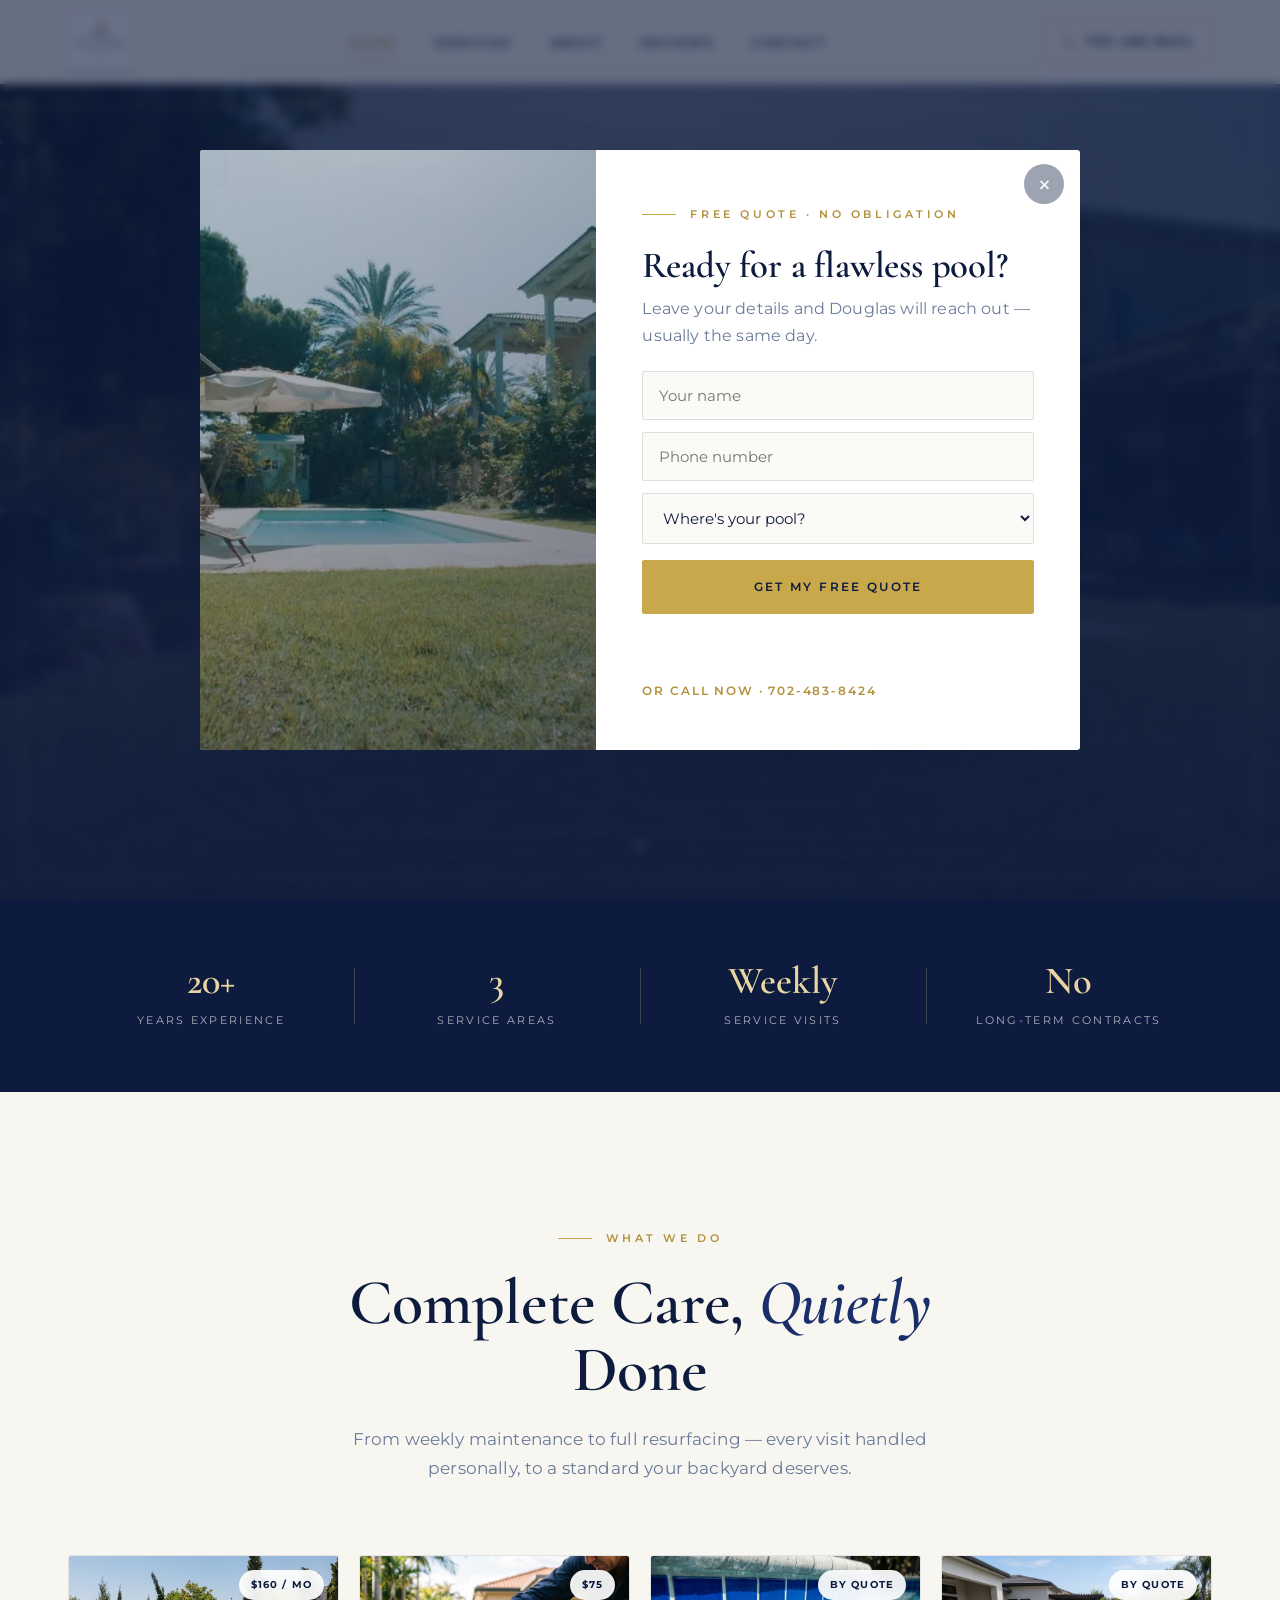
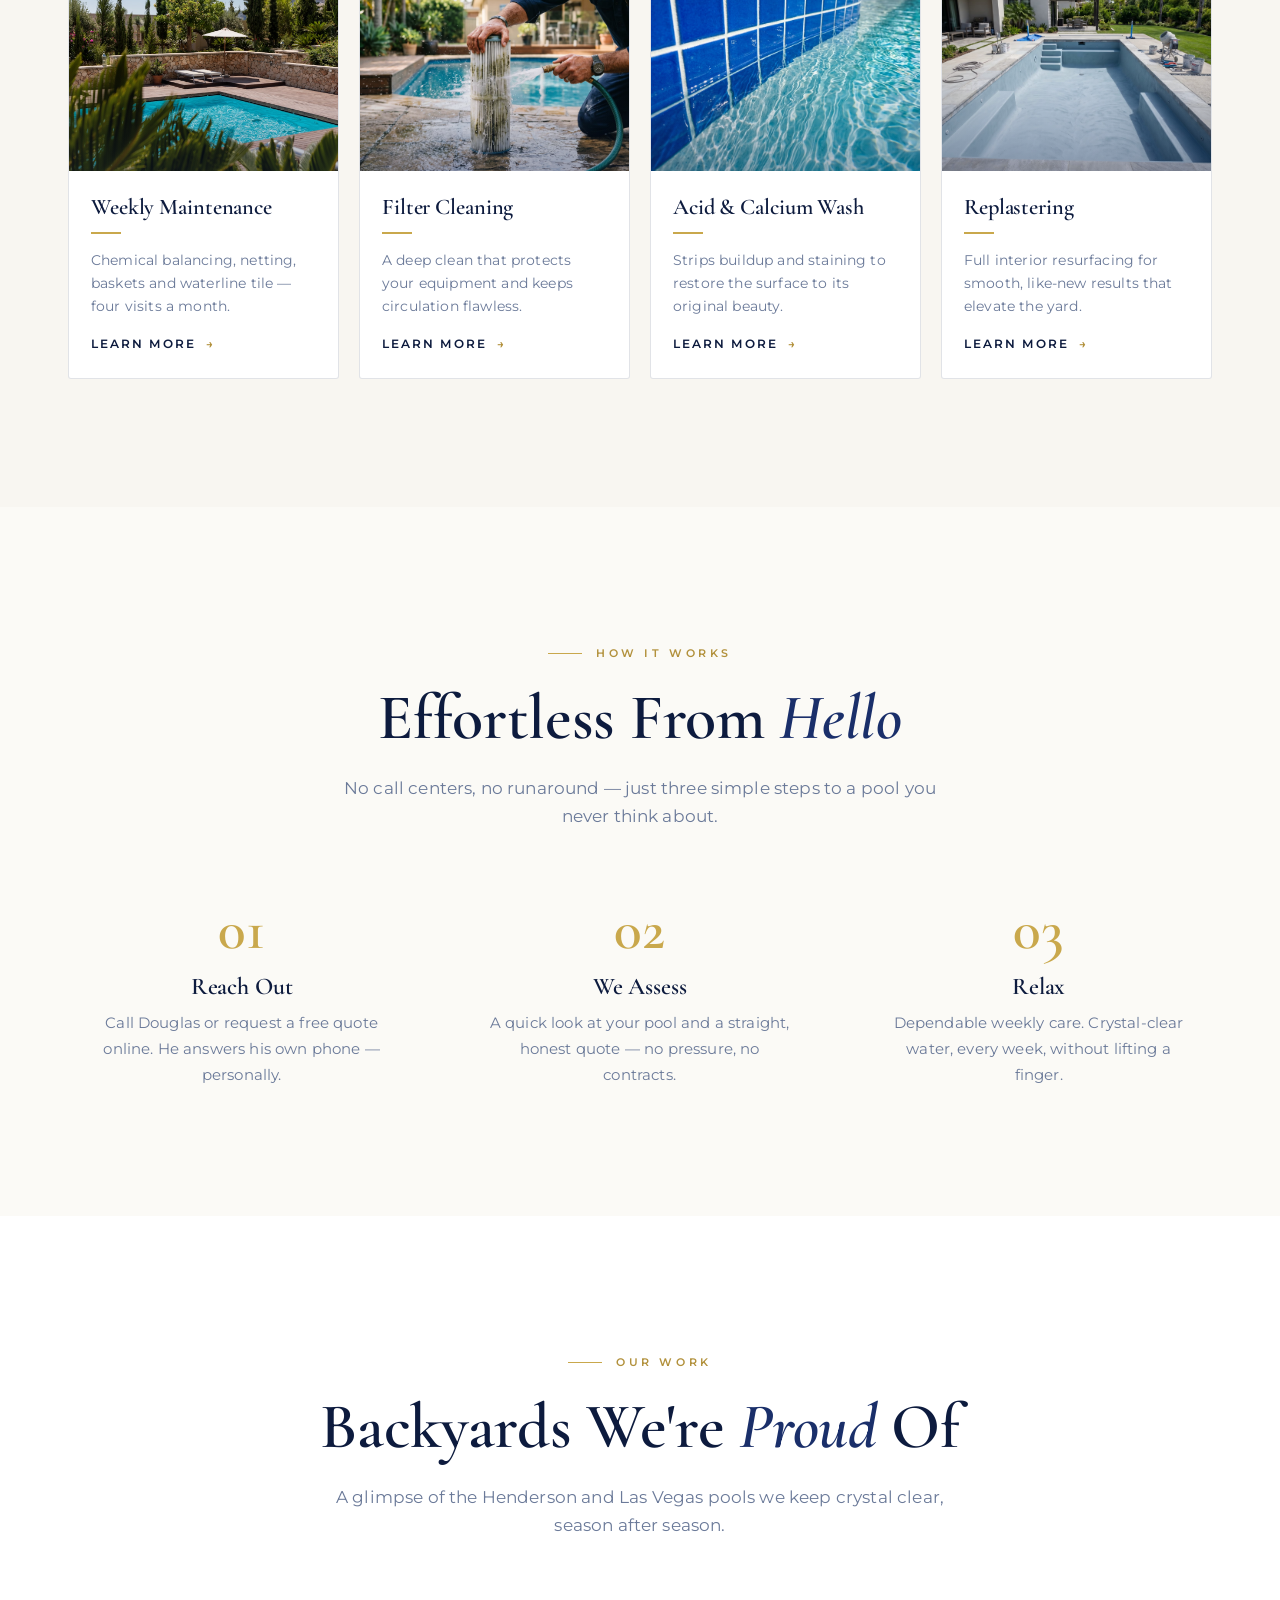
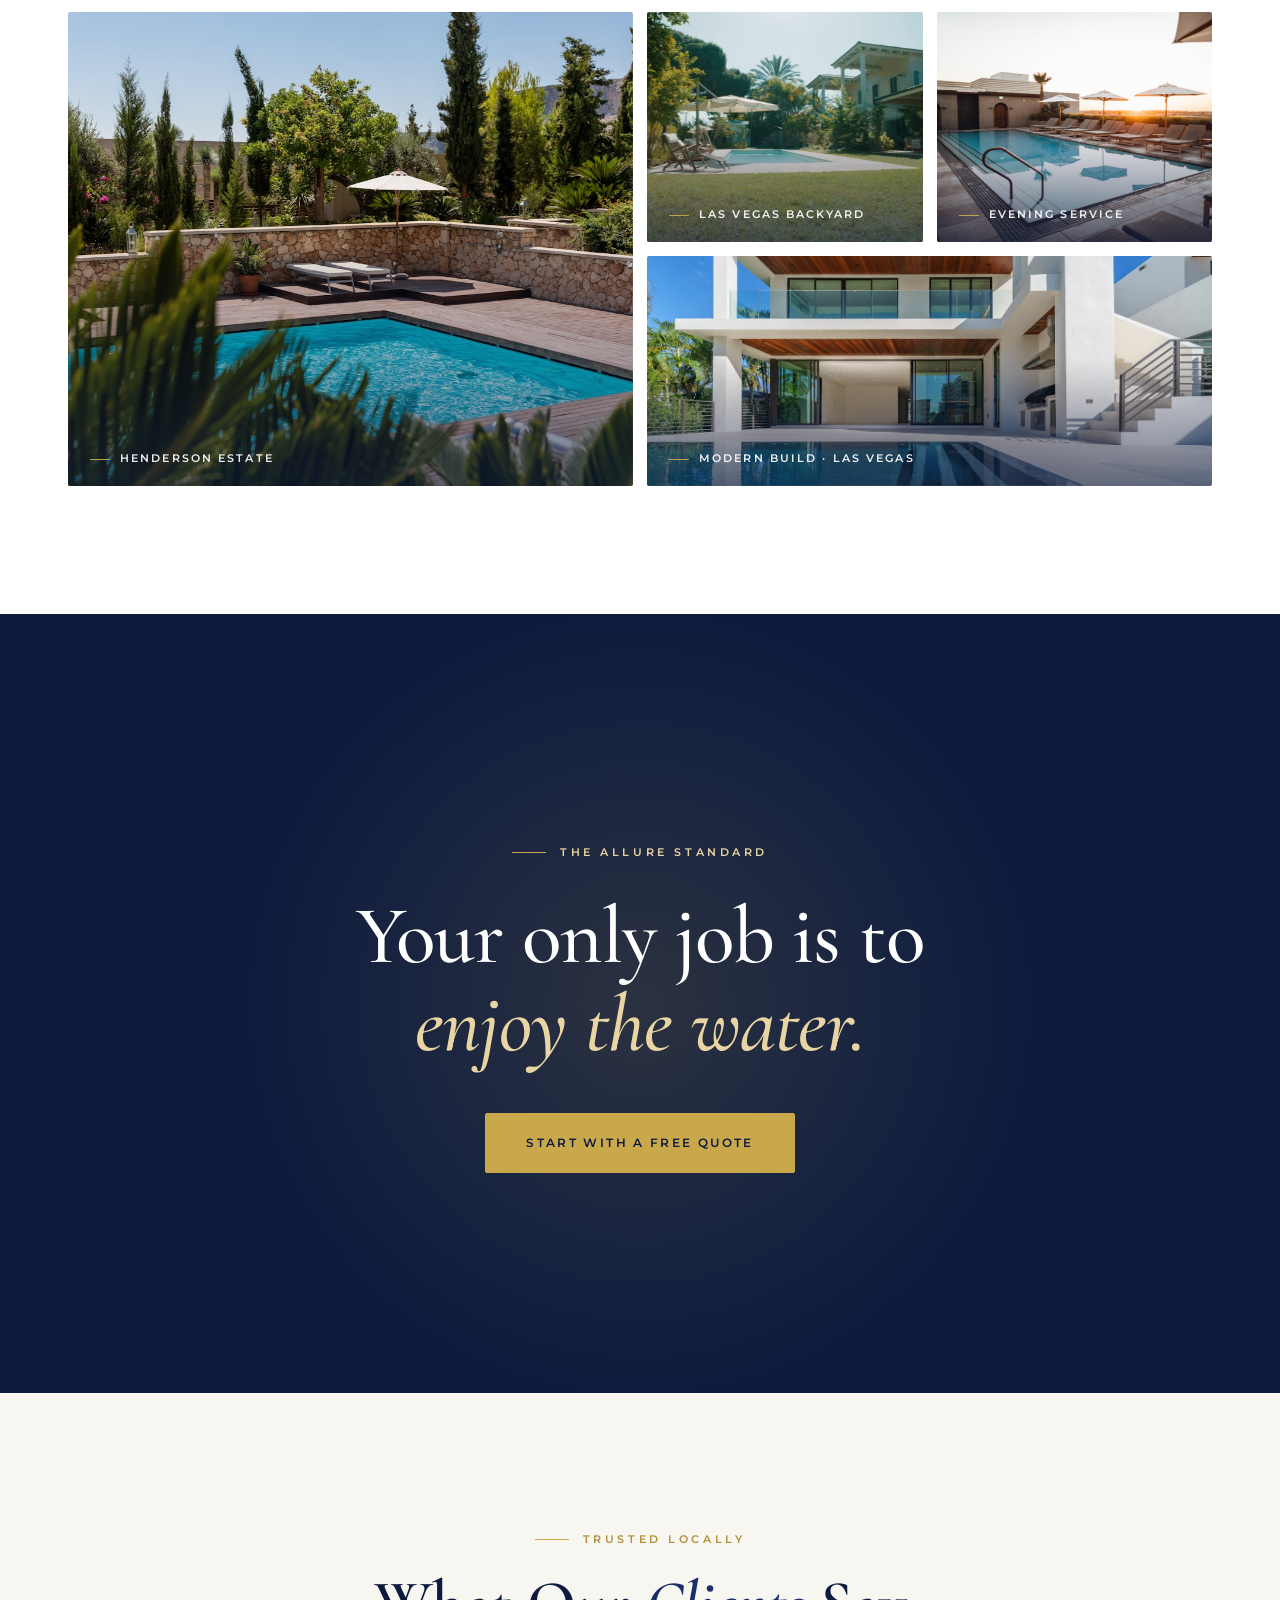
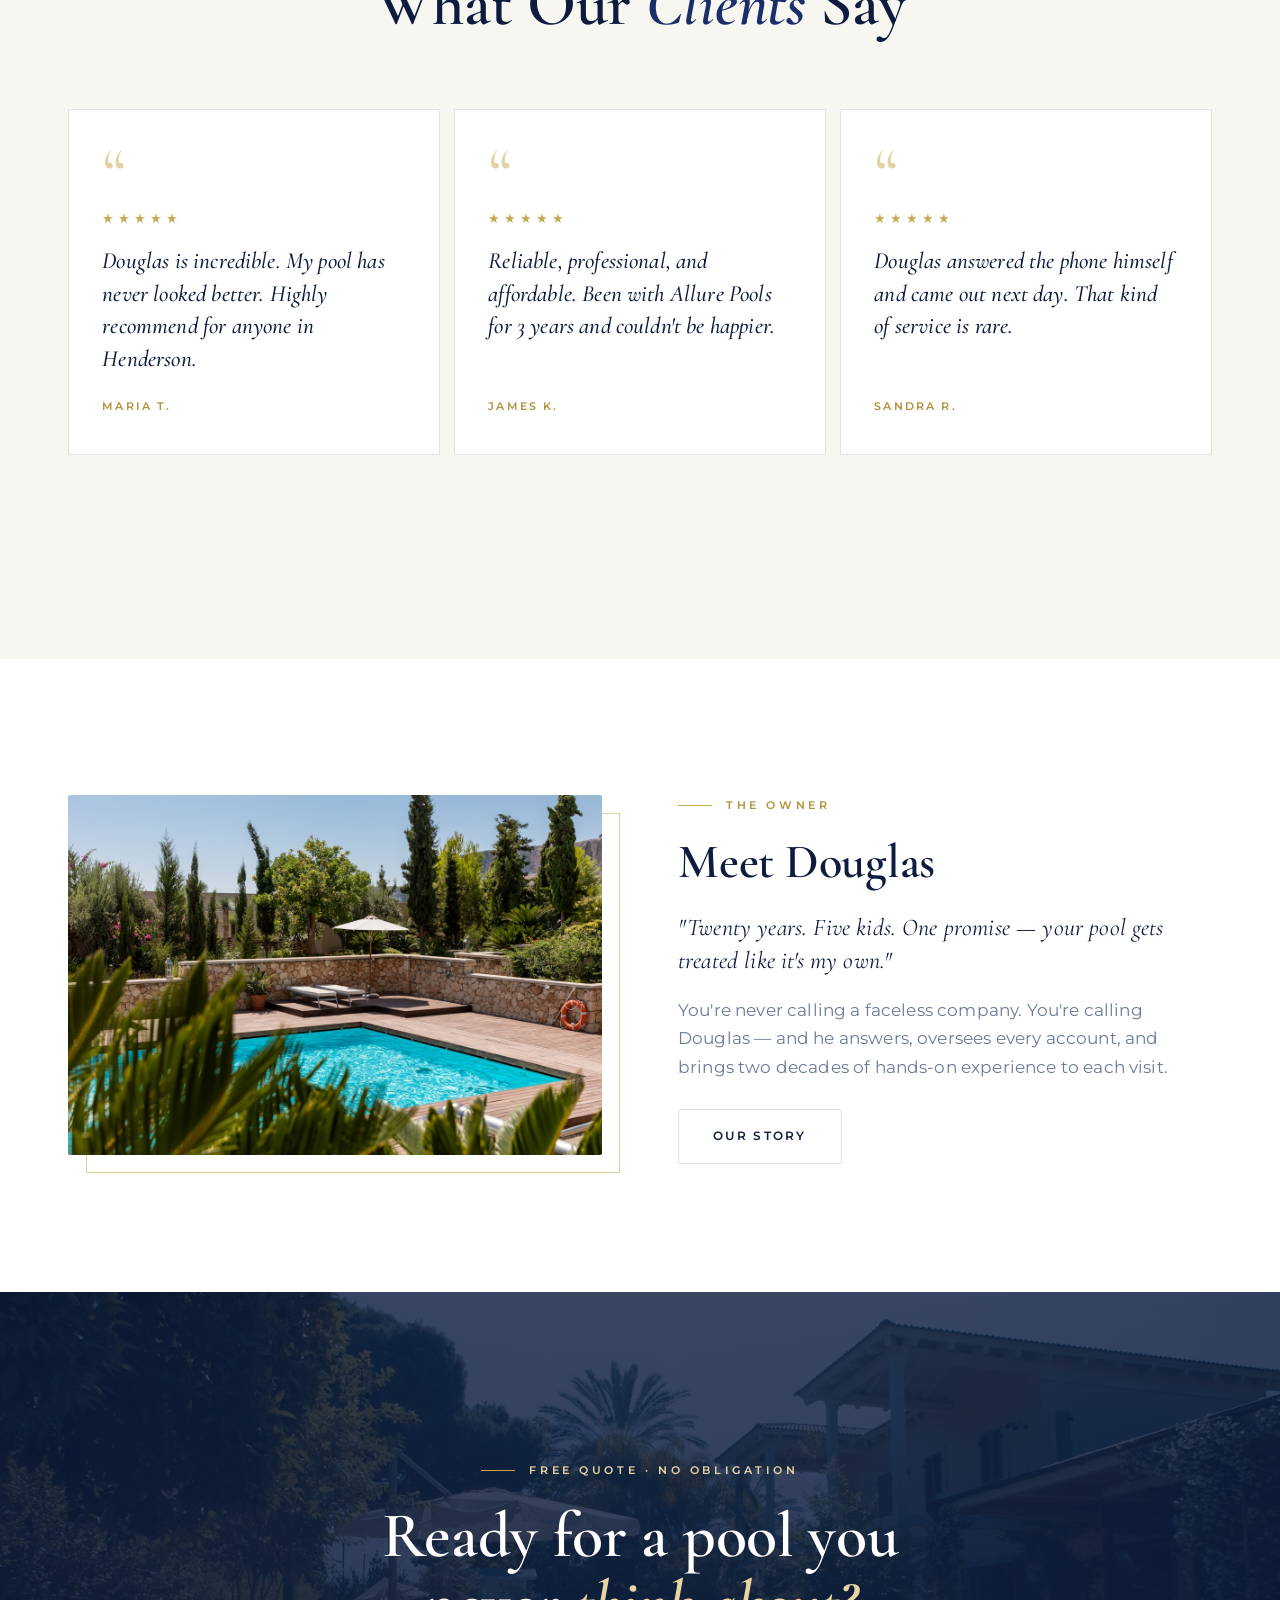
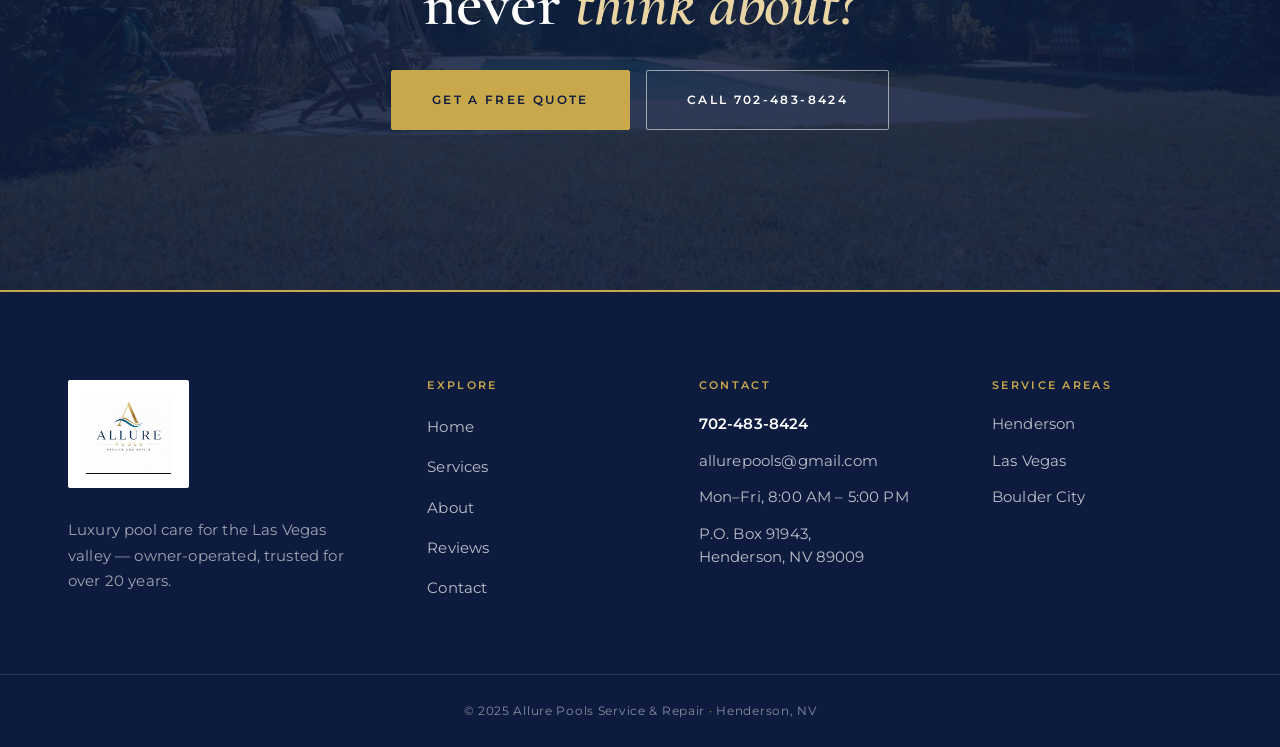
==== index.html @ 5adef8e7 "Final touches: favicon + app icons, web manifest, branded 404 page, skip-to-content link" ====
<!DOCTYPE html>
<html lang="en">
<head>
  <meta charset="UTF-8">
  <meta name="viewport" content="width=device-width, initial-scale=1.0">
  <title>Allure Pools Service & Repair | Premier Pool Service Las Vegas & Henderson NV</title>
  <meta name="description" content="Allure Pools Service & Repair — luxury weekly pool service, maintenance, acid wash & replastering in Henderson, Las Vegas & Boulder City. 20+ years experience. Call Douglas: 702-483-8424.">
  <meta name="keywords" content="pool cleaning Henderson NV, pool service Las Vegas, pool maintenance Las Vegas, weekly pool service Las Vegas, acid wash pool Las Vegas, pool replastering Henderson">
  <link rel="canonical" href="https://allurepoolslv.com/">

  <meta property="og:type" content="website">
  <meta property="og:title" content="Allure Pools Service & Repair | Premier Pool Service Las Vegas">
  <meta property="og:description" content="Luxury pool service in Henderson, Las Vegas & Boulder City. 20+ years of trusted, owner-operated care. Call Douglas: 702-483-8424.">
  <meta property="og:image" content="https://allurepoolslv.com/assets/work-2.jpg">
  <meta property="og:url" content="https://allurepoolslv.com/">
  <meta name="twitter:card" content="summary_large_image">

  <link rel="preconnect" href="https://fonts.googleapis.com">
  <link rel="preconnect" href="https://fonts.gstatic.com" crossorigin>
  <link href="https://fonts.googleapis.com/css2?family=Cormorant+Garamond:ital,wght@0,500;0,600;0,700;1,500;1,600&family=Montserrat:wght@400;500;600;700&display=swap" rel="stylesheet">
  <link rel="stylesheet" href="styles.css">
  <meta name="robots" content="index, follow, max-image-preview:large, max-snippet:-1">
  <meta name="author" content="Allure Pools Service & Repair">
  <meta name="geo.region" content="US-NV">
  <meta name="geo.placename" content="Henderson, Las Vegas, Boulder City">
  <meta name="geo.position" content="36.0395;-114.9817">
  <meta name="ICBM" content="36.0395, -114.9817">
  <meta name="theme-color" content="#0D1B3E">
  <meta property="og:site_name" content="Allure Pools Service & Repair">
  <meta property="og:locale" content="en_US">
  <script type="application/ld+json">
  {
    "@context": "https://schema.org",
    "@type": "LocalBusiness",
    "@id": "https://allurepoolslv.com/#business",
    "name": "Allure Pools Service & Repair",
    "alternateName": "Allure Pools",
    "description": "Luxury weekly pool service, maintenance, filter cleaning, acid wash, calcium wash and replastering across Henderson, Las Vegas and Boulder City. Owner-operated by Douglas Nandi for over 20 years.",
    "url": "https://allurepoolslv.com/",
    "logo": "https://allurepoolslv.com/assets/logo.jpg",
    "image": "https://allurepoolslv.com/assets/work-2.jpg",
    "telephone": "+1-702-483-8424",
    "email": "allurepools@gmail.com",
    "priceRange": "$$",
    "founder": { "@type": "Person", "name": "Douglas Nandi" },
    "address": { "@type": "PostalAddress", "postOfficeBoxNumber": "91943", "addressLocality": "Henderson", "addressRegion": "NV", "postalCode": "89009", "addressCountry": "US" },
    "geo": { "@type": "GeoCoordinates", "latitude": 36.0395, "longitude": -114.9817 },
    "areaServed": [
      { "@type": "City", "name": "Henderson, NV" },
      { "@type": "City", "name": "Las Vegas, NV" },
      { "@type": "City", "name": "Boulder City, NV" }
    ],
    "openingHoursSpecification": [
      { "@type": "OpeningHoursSpecification", "dayOfWeek": ["Monday","Tuesday","Wednesday","Thursday","Friday"], "opens": "08:00", "closes": "17:00" }
    ],
    "knowsAbout": ["Pool maintenance","Pool cleaning","Filter cleaning","Acid wash","Calcium wash","Pool replastering","Pool chemical balancing"],
    "hasOfferCatalog": {
      "@type": "OfferCatalog",
      "name": "Pool Services",
      "itemListElement": [
        { "@type": "Offer", "price": "160", "priceCurrency": "USD", "itemOffered": { "@type": "Service", "name": "Weekly Pool Maintenance" } },
        { "@type": "Offer", "price": "75", "priceCurrency": "USD", "itemOffered": { "@type": "Service", "name": "Filter Cleaning" } },
        { "@type": "Offer", "itemOffered": { "@type": "Service", "name": "Acid &amp; Calcium Wash" } },
        { "@type": "Offer", "itemOffered": { "@type": "Service", "name": "Pool Replastering" } }
      ]
    },
    "aggregateRating": { "@type": "AggregateRating", "ratingValue": "5.0", "reviewCount": "6", "bestRating": "5" }
  }
  </script>
  <link rel="icon" href="/assets/favicon.png" type="image/png" sizes="48x48">
  <link rel="apple-touch-icon" href="/assets/apple-touch-icon.png">
  <link rel="manifest" href="/site.webmanifest">
</head>
<body>
  <a href="#main" class="skip-link">Skip to content</a>

  <!-- ===================== HEADER ===================== -->
  <header class="site-header">
    <div class="container header-inner">
      <a href="/" class="logo-link" aria-label="Allure Pools home"><img src="assets/logo.jpg" alt="Allure Pools Service & Repair logo" class="logo-img"></a>
      <nav class="main-nav" aria-label="Primary">
        <ul>
          <li><a href="/" class="active">Home</a></li>
          <li><a href="/services">Services</a></li>
          <li><a href="/about">About</a></li>
          <li><a href="/reviews">Reviews</a></li>
          <li><a href="/contact">Contact</a></li>
        </ul>
      </nav>
      <div class="header-right">
        <a href="tel:+17024838424" class="header-phone">
          <svg viewBox="0 0 24 24" fill="currentColor" aria-hidden="true"><path d="M6.6 10.8c1.4 2.8 3.8 5.1 6.6 6.6l2.2-2.2c.3-.3.7-.4 1-.2 1.1.4 2.3.6 3.6.6.6 0 1 .4 1 1V20c0 .6-.4 1-1 1C10.6 21 3 13.4 3 4c0-.6.4-1 1-1h3.5c.6 0 1 .4 1 1 0 1.2.2 2.4.6 3.6.1.4 0 .8-.3 1l-2.2 2.2z"/></svg>
          <span class="ph-text">702-483-8424</span>
        </a>
        <button class="nav-toggle" aria-label="Open menu" aria-expanded="false"><span></span><span></span><span></span></button>
      </div>
    </div>
  </header>
  <div class="nav-backdrop" aria-hidden="true"></div>

  <main id="main" tabindex="-1">
    <!-- ===================== HERO ===================== -->
    <section class="hero">
      <video class="hero-video" autoplay muted loop playsinline preload="auto" poster="assets/hero-pool.jpg" aria-hidden="true">
        <source src="assets/pool-hero.mp4" type="video/mp4">
      </video>
      <div class="container hero-content">
        <span class="eyebrow">Henderson · Las Vegas · Boulder City</span>
        <h1>Las Vegas's Premier<br><em>Pool Service</em></h1>
        <p class="subhead">Owner-operated, resort-level care for the valley's finest backyards — trusted for more than twenty years.</p>
        <div class="hero-ctas">
          <a href="/contact" class="btn btn-primary btn-lg">Request a Free Quote</a>
          <a href="tel:+17024838424" class="btn btn-outline-white btn-lg">Call Douglas Today</a>
        </div>
        <div class="hero-trust"><span class="stars" aria-label="5 out of 5 stars">★★★★★</span> Trusted by Las Vegas valley families for 20+ years</div>
      </div>
      <a href="#expertise" class="scroll-arrow" aria-label="Scroll down">
        <svg viewBox="0 0 24 24" fill="none" stroke="currentColor" stroke-width="1.5" stroke-linecap="round" stroke-linejoin="round"><path d="M6 9l6 6 6-6"/></svg>
      </a>
    </section>

    <!-- ===================== TRUST BAR ===================== -->
    <section class="trust-bar">
      <div class="container">
        <div class="trust-grid">
          <div class="trust-item"><div class="num" data-count="20" data-suffix="+">20+</div><div class="label">Years Experience</div></div>
          <div class="trust-item"><div class="num" data-count="3">3</div><div class="label">Service Areas</div></div>
          <div class="trust-item"><div class="num">Weekly</div><div class="label">Service Visits</div></div>
          <div class="trust-item"><div class="num">No</div><div class="label">Long-Term Contracts</div></div>
        </div>
      </div>
    </section>

    <!-- ===================== SERVICES INDEX ===================== -->
    <section class="section" id="expertise">
      <div class="container">
        <div class="section-head reveal">
          <span class="eyebrow">What We Do</span>
          <h2 class="section-title">Complete Care, <em>Quietly</em> Done</h2>
          <p class="section-sub">From weekly maintenance to full resurfacing — every visit handled personally, to a standard your backyard deserves.</p>
        </div>
        <div class="svc-cards" data-stagger>
          <a class="svc-card reveal" href="/services">
            <div class="svc-card__media"><img src="assets/work-1.jpg" alt="Crystal-clear backyard pool maintained weekly by Allure Pools, Henderson NV" loading="lazy"><span class="svc-card__price">$160 / mo</span><span class="svc-card__view">View service</span></div>
            <div class="svc-card__body"><h3>Weekly Maintenance</h3><div class="svc-card__rule"></div><p>Chemical balancing, netting, baskets and waterline tile — four visits a month.</p><span class="card-link">Learn more</span></div>
          </a>
          <a class="svc-card reveal" href="/services">
            <div class="svc-card__media"><img src="assets/svc-filter.jpg" alt="Pool technician cleaning a cartridge filter — Allure Pools filter cleaning, Las Vegas" loading="lazy"><span class="svc-card__price">$75</span><span class="svc-card__view">View service</span></div>
            <div class="svc-card__body"><h3>Filter Cleaning</h3><div class="svc-card__rule"></div><p>A deep clean that protects your equipment and keeps circulation flawless.</p><span class="card-link">Learn more</span></div>
          </a>
          <a class="svc-card reveal" href="/services">
            <div class="svc-card__media"><img src="assets/svc-acid.jpg" alt="Glossy clean blue waterline tile after Allure Pools acid and calcium wash" loading="lazy"><span class="svc-card__price">By Quote</span><span class="svc-card__view">View service</span></div>
            <div class="svc-card__body"><h3>Acid &amp; Calcium Wash</h3><div class="svc-card__rule"></div><p>Strips buildup and staining to restore the surface to its original beauty.</p><span class="card-link">Learn more</span></div>
          </a>
          <a class="svc-card reveal" href="/services">
            <div class="svc-card__media"><img src="assets/svc-replaster.jpg" alt="Drained pool being resurfaced with fresh plaster — Allure Pools replastering" loading="lazy"><span class="svc-card__price">By Quote</span><span class="svc-card__view">View service</span></div>
            <div class="svc-card__body"><h3>Replastering</h3><div class="svc-card__rule"></div><p>Full interior resurfacing for smooth, like-new results that elevate the yard.</p><span class="card-link">Learn more</span></div>
          </a>
        </div>
      </div>
    </section>

    <!-- ===================== HOW IT WORKS ===================== -->
    <section class="section section--paper">
      <div class="container">
        <div class="section-head reveal">
          <span class="eyebrow">How It Works</span>
          <h2 class="section-title">Effortless From <em>Hello</em></h2>
          <p class="section-sub">No call centers, no runaround — just three simple steps to a pool you never think about.</p>
        </div>
        <div class="steps" data-stagger>
          <div class="step reveal"><span class="step__num">01</span><h3>Reach Out</h3><p>Call Douglas or request a free quote online. He answers his own phone — personally.</p></div>
          <div class="step reveal"><span class="step__num">02</span><h3>We Assess</h3><p>A quick look at your pool and a straight, honest quote — no pressure, no contracts.</p></div>
          <div class="step reveal"><span class="step__num">03</span><h3>Relax</h3><p>Dependable weekly care. Crystal-clear water, every week, without lifting a finger.</p></div>
        </div>
      </div>
    </section>

    <!-- ===================== OUR WORK / GALLERY ===================== -->
    <section class="section section--alt">
      <div class="container">
        <div class="section-head reveal">
          <span class="eyebrow">Our Work</span>
          <h2 class="section-title">Backyards We're <em>Proud</em> Of</h2>
          <p class="section-sub">A glimpse of the Henderson and Las Vegas pools we keep crystal clear, season after season.</p>
        </div>
        <div class="gallery reveal">
          <figure class="gallery-item"><img src="assets/work-1.jpg" alt="Residential backyard pool with landscaping maintained by Allure Pools Henderson NV" loading="lazy"><figcaption>Henderson Estate</figcaption></figure>
          <figure class="gallery-item"><img src="assets/work-3.jpg" alt="Backyard pool with loungers serviced weekly by Allure Pools Las Vegas" loading="lazy"><figcaption>Las Vegas Backyard</figcaption></figure>
          <figure class="gallery-item"><img src="assets/work-4.jpg" alt="Pool at twilight kept pristine by Allure Pools Service and Repair" loading="lazy"><figcaption>Evening Service</figcaption></figure>
          <figure class="gallery-item"><img src="assets/work-2.jpg" alt="Modern infinity-edge residential pool maintained by Allure Pools Las Vegas valley" loading="lazy"><figcaption>Modern Build · Las Vegas</figcaption></figure>
        </div>
      </div>
    </section>

    <!-- ===================== STATEMENT MOMENT ===================== -->
    <section class="statement">
      <div class="container">
        <span class="eyebrow">The Allure Standard</span>
        <h2 class="statement-line" data-words>Your only job is to <em>enjoy the water.</em></h2>
        <div class="statement-cta"><a href="/contact" class="btn btn-primary btn-lg">Start With a Free Quote</a></div>
      </div>
    </section>

    <!-- ===================== REVIEWS PREVIEW ===================== -->
    <section class="section">
      <div class="container">
        <div class="section-head reveal">
          <span class="eyebrow">Trusted Locally</span>
          <h2 class="section-title">What Our <em>Clients</em> Say</h2>
        </div>
        <div class="grid grid-3">
          <article class="review-card reveal">
            <div class="stars" aria-label="5 out of 5 stars">★★★★★</div>
            <p class="review-text">Douglas is incredible. My pool has never looked better. Highly recommend for anyone in Henderson.</p>
            <div class="review-author">Maria T.</div>
          </article>
          <article class="review-card reveal" data-reveal-delay="1">
            <div class="stars" aria-label="5 out of 5 stars">★★★★★</div>
            <p class="review-text">Reliable, professional, and affordable. Been with Allure Pools for 3 years and couldn't be happier.</p>
            <div class="review-author">James K.</div>
          </article>
          <article class="review-card reveal" data-reveal-delay="2">
            <div class="stars" aria-label="5 out of 5 stars">★★★★★</div>
            <p class="review-text">Douglas answered the phone himself and came out next day. That kind of service is rare.</p>
            <div class="review-author">Sandra R.</div>
          </article>
        </div>
        <div style="text-align:center; margin-top:48px;" class="reveal">
          <a href="/reviews" class="card-link">Read more reviews</a>
        </div>
      </div>
    </section>

    <!-- ===================== ABOUT TEASER ===================== -->
    <section class="section section--alt">
      <div class="container">
        <div class="split">
          <div class="media reveal">
            <img src="assets/work-1.jpg" alt="Beautifully maintained residential backyard pool by Allure Pools Henderson NV">
          </div>
          <div class="reveal">
            <span class="eyebrow">The Owner</span>
            <h2>Meet Douglas</h2>
            <p style="font-family:var(--font-display);font-size:1.5rem;font-style:italic;color:var(--navy);line-height:1.4;">"Twenty years. Five kids. One promise — your pool gets treated like it's my own."</p>
            <p>You're never calling a faceless company. You're calling Douglas — and he answers, oversees every account, and brings two decades of hands-on experience to each visit.</p>
            <a href="/about" class="btn btn-outline" style="margin-top:10px;">Our Story</a>
          </div>
        </div>
      </div>
    </section>
    <!-- ===================== CLOSING CTA ===================== -->
    <section class="cta-band" style="background-image:url('assets/hero-pool.jpg')">
      <div class="container">
        <span class="eyebrow">Free Quote · No Obligation</span>
        <h2>Ready for a pool you never <em>think about?</em></h2>
        <div class="cta-band__btns">
          <a href="/contact" class="btn btn-primary btn-lg">Get a Free Quote</a>
          <a href="tel:+17024838424" class="btn btn-outline-white btn-lg">Call 702-483-8424</a>
        </div>
      </div>
    </section>
  </main>

  <!-- ===================== FOOTER ===================== -->
  <footer class="site-footer">
    <div class="container">
      <div class="footer-grid">
        <div class="footer-brand">
          <span class="logo-badge"><img src="assets/logo.jpg" alt="Allure Pools Service & Repair logo"></span>
          <p>Luxury pool care for the Las Vegas valley — owner-operated, trusted for over 20 years.</p>
        </div>
        <div class="footer-col">
          <h4>Explore</h4>
          <ul>
            <li><a href="/">Home</a></li>
            <li><a href="/services">Services</a></li>
            <li><a href="/about">About</a></li>
            <li><a href="/reviews">Reviews</a></li>
            <li><a href="/contact">Contact</a></li>
          </ul>
        </div>
        <div class="footer-col">
          <h4>Contact</h4>
          <ul>
            <li class="fitem"><a href="tel:+17024838424"><strong>702-483-8424</strong></a></li>
            <li class="fitem"><a href="mailto:allurepools@gmail.com">allurepools@gmail.com</a></li>
            <li class="fitem">Mon–Fri, 8:00 AM – 5:00 PM</li>
            <li class="fitem">P.O. Box 91943,<br>Henderson, NV 89009</li>
          </ul>
        </div>
        <div class="footer-col">
          <h4>Service Areas</h4>
          <ul>
            <li class="fitem">Henderson</li>
            <li class="fitem">Las Vegas</li>
            <li class="fitem">Boulder City</li>
          </ul>
        </div>
      </div>
    </div>
    <div class="footer-bottom">
      <div class="container">© 2025 Allure Pools Service &amp; Repair <span class="gold">·</span> Henderson, NV</div>
    </div>
  </footer>

  <script src="main.js"></script>
  <!-- ===================== QUOTE POP-UP ===================== -->
  <div class="quote-modal" id="quote-modal" aria-hidden="true" role="dialog" aria-modal="true" aria-label="Request a free pool service quote">
    <div class="quote-modal__backdrop" data-close></div>
    <div class="quote-modal__card">
      <button class="quote-modal__close" data-close aria-label="Close">&times;</button>
      <div class="quote-modal__media" aria-hidden="true"></div>
      <div class="quote-modal__body">
        <span class="eyebrow">Free Quote · No Obligation</span>
        <h3>Ready for a flawless pool?</h3>
        <p>Leave your details and Douglas will reach out — usually the same day.</p>
        <form id="quote-modal-form" class="quote-modal__form" novalidate>
          <input type="checkbox" name="botcheck" tabindex="-1" autocomplete="off" aria-hidden="true" style="display:none">
          <input type="text" name="Name" placeholder="Your name" autocomplete="name" required>
          <input type="tel" name="Phone" placeholder="Phone number" autocomplete="tel" required>
          <select name="Service Area" required>
            <option value="" selected disabled>Where's your pool?</option>
            <option>Henderson</option><option>Las Vegas</option><option>Boulder City</option><option>Other</option>
          </select>
          <button type="submit" class="btn btn-primary btn-lg">Get My Free Quote</button>
          <p class="form-note" id="quote-modal-status" role="status" aria-live="polite"></p>
        </form>
        <a href="tel:+17024838424" class="quote-modal__call">Or call now · 702-483-8424</a>
      </div>
    </div>
  </div>
  <!-- ===================== MOBILE CTA BAR ===================== -->
  <div class="mobile-bar" role="navigation" aria-label="Quick contact">
    <a href="tel:+17024838424" class="mobile-bar__btn mobile-bar__call"><svg viewBox="0 0 24 24" fill="currentColor" aria-hidden="true"><path d="M6.6 10.8c1.4 2.8 3.8 5.1 6.6 6.6l2.2-2.2c.3-.3.7-.4 1-.2 1.1.4 2.3.6 3.6.6.6 0 1 .4 1 1V20c0 .6-.4 1-1 1C10.6 21 3 13.4 3 4c0-.6.4-1 1-1h3.5c.6 0 1 .4 1 1 0 1.2.2 2.4.6 3.6.1.4 0 .8-.3 1l-2.2 2.2z"/></svg> Call Douglas</a>
    <a href="/contact" class="mobile-bar__btn mobile-bar__quote">Free Quote</a>
  </div></body>
</html>
---- styles.css ----
/* =====================================================================
   Allure Pools Service & Repair — Editorial Luxury Design System
   Hairline gold accents · Cormorant display · off-white canvas
   ===================================================================== */

:root {
  --navy: #0D1B3E;
  --royal: #1A2F6A;
  --gold: #C9A84C;
  --gold-deep: #b2913c;
  --gold-light: #E8D5A3;
  --white: #FFFFFF;
  --off-white: #F8F6F1;
  --paper: #FBFAF6;
  --text: #2A3450;
  --text-muted: #6B7A99;

  --font-display: 'Cormorant Garamond', Georgia, serif;
  --font-body: 'Montserrat', Arial, sans-serif;

  /* hairlines */
  --line: rgba(13, 27, 62, 0.12);
  --line-soft: rgba(13, 27, 62, 0.08);
  --line-gold: rgba(201, 168, 76, 0.55);

  --radius: 2px;
  --radius-lg: 3px;
  --shadow: 0 18px 50px -28px rgba(13, 27, 62, 0.28);
  --shadow-hover: 0 30px 70px -30px rgba(13, 27, 62, 0.40);
  --ease: cubic-bezier(0.22, 1, 0.36, 1);
  --transition: 0.45s var(--ease);
  --header-h: 84px;
  --maxw: 1200px;
  --measure: 760px;
}

/* ----------------------------- Reset ------------------------------- */
*, *::before, *::after { box-sizing: border-box; }
* { margin: 0; padding: 0; }

html {
  scroll-behavior: smooth;
  -webkit-text-size-adjust: 100%;
  scroll-padding-top: calc(var(--header-h) + 20px);
}

body {
  font-family: var(--font-body);
  font-weight: 400;
  color: var(--text);
  background: var(--off-white);
  line-height: 1.7;
  font-size: 16px;
  letter-spacing: 0.01em;
  overflow-x: hidden;
  -webkit-font-smoothing: antialiased;
}

img { max-width: 100%; display: block; }
a { color: inherit; text-decoration: none; }
ul { list-style: none; }

h1, h2, h3, h4 {
  font-family: var(--font-display);
  font-weight: 600;
  line-height: 1.08;
  color: var(--navy);
  letter-spacing: -0.005em;
}

button { font-family: inherit; cursor: pointer; border: none; background: none; }

::selection { background: var(--gold); color: var(--navy); }

/* ----------------------------- Layout ------------------------------ */
.container {
  width: 100%;
  max-width: var(--maxw);
  margin: 0 auto;
  padding: 0 28px;
}

.section { padding: clamp(72px, 10vw, 128px) 0; }
.section--tight { padding: clamp(56px, 7vw, 84px) 0; }
.section--alt { background: var(--white); }
.section--paper { background: var(--paper); }
.section--navy { background: var(--navy); color: rgba(255,255,255,0.85); }

/* Editorial eyebrow: hairline dash + spaced caps */
.eyebrow {
  display: inline-flex;
  align-items: center;
  gap: 14px;
  font-family: var(--font-body);
  font-weight: 600;
  font-size: 0.7rem;
  letter-spacing: 0.32em;
  text-transform: uppercase;
  color: var(--gold-deep);
  margin-bottom: 22px;
}
.eyebrow::before {
  content: "";
  width: 34px;
  height: 1px;
  background: var(--gold);
}
.section-head { max-width: 720px; margin: 0 auto clamp(48px, 6vw, 72px); text-align: center; }
.section-head .eyebrow { justify-content: center; }

.section-title {
  font-size: clamp(2.4rem, 5vw, 4rem);
  font-weight: 600;
  line-height: 1.04;
  margin-bottom: 22px;
}
.section-title em { font-style: italic; color: var(--royal); }

.section-sub {
  color: var(--text-muted);
  font-size: 1.05rem;
  line-height: 1.7;
  max-width: 56ch;
  margin-inline: auto;
}

.gold-rule { width: 54px; height: 1px; background: var(--gold); margin: 26px auto 0; }

/* ----------------------------- Buttons ----------------------------- */
.btn {
  display: inline-flex;
  align-items: center;
  justify-content: center;
  gap: 12px;
  font-family: var(--font-body);
  font-weight: 600;
  font-size: 0.72rem;
  letter-spacing: 0.2em;
  text-transform: uppercase;
  padding: 17px 34px;
  border-radius: var(--radius);
  transition: var(--transition);
  border: 1px solid transparent;
  white-space: nowrap;
  position: relative;
}

.btn-primary { background: var(--gold); color: var(--navy); border-color: var(--gold); }
.btn-primary:hover { background: var(--navy); color: var(--gold-light); border-color: var(--navy); transform: translateY(-2px); }

.btn-outline { background: transparent; color: var(--navy); border-color: var(--line); }
.btn-outline:hover { border-color: var(--navy); background: var(--navy); color: var(--white); }

.btn-outline-white { background: transparent; color: var(--white); border-color: rgba(255,255,255,0.55); }
.btn-outline-white:hover { background: var(--white); color: var(--navy); border-color: var(--white); }

.btn-lg { padding: 19px 40px; font-size: 0.74rem; }

/* Text link with animated rule */
.card-link {
  font-family: var(--font-body);
  font-weight: 600;
  font-size: 0.72rem;
  letter-spacing: 0.18em;
  text-transform: uppercase;
  color: var(--navy);
  display: inline-flex;
  align-items: center;
  gap: 10px;
  transition: gap var(--transition), color var(--transition);
}
.card-link::after { content: "\2192"; color: var(--gold-deep); transition: transform var(--transition); }
.card-link:hover { color: var(--gold-deep); }
.card-link:hover::after { transform: translateX(6px); }

/* ----------------------------- Header ------------------------------ */
.site-header {
  position: sticky; top: 0; z-index: 100;
  background: rgba(248, 246, 241, 0.86);
  backdrop-filter: saturate(140%) blur(10px);
  -webkit-backdrop-filter: saturate(140%) blur(10px);
  height: var(--header-h);
  border-bottom: 1px solid transparent;
  transition: border-color var(--transition), background var(--transition);
}
.site-header.scrolled {
  border-bottom-color: var(--line-gold);
  background: rgba(248, 246, 241, 0.95);
}

.header-inner { height: 100%; display: flex; align-items: center; justify-content: space-between; gap: 28px; }
.logo-link { display: inline-flex; align-items: center; flex-shrink: 0; }
.logo-link svg, .logo-link .logo-img { height: 60px; width: auto; display: block; }

.main-nav ul { display: flex; align-items: center; gap: 38px; }
.main-nav a {
  font-weight: 600;
  font-size: 0.72rem;
  letter-spacing: 0.16em;
  text-transform: uppercase;
  color: var(--navy);
  position: relative;
  padding: 6px 0;
  transition: color var(--transition);
}
.main-nav a::after {
  content: ""; position: absolute; left: 0; bottom: -2px;
  width: 0; height: 1px; background: var(--gold);
  transition: width var(--transition);
}
.main-nav a:hover, .main-nav a.active { color: var(--gold-deep); }
.main-nav a:hover::after, .main-nav a.active::after { width: 100%; }

.header-phone {
  display: inline-flex; align-items: center; gap: 9px;
  font-weight: 600; font-size: 0.82rem; letter-spacing: 0.08em;
  color: var(--navy); flex-shrink: 0;
  padding: 10px 18px; border: 1px solid var(--line); border-radius: var(--radius);
  transition: var(--transition);
}
.header-phone:hover { border-color: var(--gold); color: var(--gold-deep); }
.header-phone svg { width: 15px; height: 15px; color: var(--gold-deep); }
.header-right { display: flex; align-items: center; gap: 22px; }

/* Hamburger */
.nav-toggle { display: none; width: 44px; height: 44px; flex-direction: column; justify-content: center; align-items: center; gap: 6px; z-index: 120; }
.nav-toggle span { display: block; width: 26px; height: 1.5px; background: var(--navy); transition: var(--transition); }
.nav-toggle.open span:nth-child(1) { transform: translateY(7.5px) rotate(45deg); }
.nav-toggle.open span:nth-child(2) { opacity: 0; }
.nav-toggle.open span:nth-child(3) { transform: translateY(-7.5px) rotate(-45deg); }

.nav-backdrop { position: fixed; inset: 0; background: rgba(13, 27, 62, 0.55); opacity: 0; visibility: hidden; transition: var(--transition); z-index: 105; }
.nav-backdrop.show { opacity: 1; visibility: visible; }

/* ----------------------------- Hero -------------------------------- */
.hero {
  position: relative;
  min-height: calc(100vh - var(--header-h));
  display: flex;
  align-items: center;
  background: var(--navy);
  color: var(--white);
  padding: 110px 0 90px;
  overflow: hidden;
}
.hero-video { position: absolute; inset: 0; width: 100%; height: 100%; object-fit: cover; z-index: 0; }
.hero::before {
  content: ""; position: absolute; inset: 0; z-index: 1;
  background:
    linear-gradient(180deg, rgba(13,27,62,0.30) 0%, rgba(13,27,62,0.55) 55%, rgba(13,27,62,0.78) 100%),
    radial-gradient(120% 80% at 50% 40%, rgba(13,27,62,0.15), rgba(13,27,62,0.55));
}
/* thin inset frame for an editorial, art-directed feel */
.hero::after {
  content: ""; position: absolute; z-index: 2; inset: 22px;
  border: 1px solid rgba(232, 213, 163, 0.28);
  pointer-events: none;
}
.hero-content { position: relative; z-index: 3; max-width: 900px; margin: 0 auto; text-align: center; padding: 0 8px; }
.hero .eyebrow { color: var(--gold-light); justify-content: center; }
.hero .eyebrow::before, .hero .eyebrow::after { background: var(--gold-light); }
.hero .eyebrow { gap: 14px; }
.hero .eyebrow::after { content: ""; width: 34px; height: 1px; }
.hero h1 {
  color: var(--white);
  font-size: clamp(2.9rem, 7vw, 5.6rem);
  font-weight: 600;
  line-height: 1.02;
  letter-spacing: -0.01em;
  margin-bottom: 26px;
}
.hero h1 em { font-style: italic; color: var(--gold-light); }
.hero .subhead {
  font-size: clamp(1rem, 1.6vw, 1.2rem);
  color: rgba(255, 255, 255, 0.86);
  max-width: 600px;
  margin: 0 auto 40px;
  line-height: 1.75;
}
.hero-ctas { display: flex; gap: 16px; justify-content: center; flex-wrap: wrap; }

.scroll-arrow { position: absolute; left: 50%; bottom: 34px; transform: translateX(-50%); z-index: 3; color: rgba(255,255,255,0.7); animation: bounce 2.4s infinite; }
.scroll-arrow svg { width: 26px; height: 26px; }
@keyframes bounce { 0%,100%{transform:translateX(-50%) translateY(0);} 50%{transform:translateX(-50%) translateY(9px);} }

/* Page hero (interior) — editorial centered */
.page-hero {
  position: relative; background: var(--navy); color: var(--white);
  text-align: center; padding: clamp(110px, 16vw, 170px) 0 clamp(72px, 9vw, 104px);
  overflow: hidden;
}
.page-hero::before {
  content: ""; position: absolute; inset: 0;
  background: radial-gradient(80% 120% at 50% 0%, rgba(26,47,106,0.55), transparent 70%);
}
.page-hero .eyebrow { color: var(--gold-light); justify-content: center; position: relative; }
.page-hero h1 { color: var(--white); font-size: clamp(2.6rem, 6vw, 4.4rem); margin-bottom: 18px; position: relative; }
.page-hero h1 em { font-style: italic; color: var(--gold-light); }
.page-hero p { color: rgba(232, 213, 163, 0.9); font-size: 1.05rem; letter-spacing: 0.02em; position: relative; max-width: 60ch; margin-inline: auto; }
.page-hero::after { content: ""; position: absolute; left: 50%; bottom: 0; transform: translateX(-50%); width: 70px; height: 1px; background: var(--gold); }

/* ----------------------------- Trust Bar --------------------------- */
.trust-bar { background: var(--navy); color: var(--white); padding: clamp(40px, 5vw, 56px) 0; }
.trust-grid { display: grid; grid-template-columns: repeat(4, 1fr); }
.trust-item { padding: 6px 26px; text-align: center; position: relative; }
.trust-item + .trust-item::before {
  content: ""; position: absolute; left: 0; top: 50%; transform: translateY(-50%);
  width: 1px; height: 56px; background: rgba(232, 213, 163, 0.22);
}
.trust-item .icon { color: var(--gold); margin-bottom: 14px; }
.trust-item .icon svg { width: 26px; height: 26px; margin: 0 auto; }
.trust-item .num {
  font-family: var(--font-display); font-size: 2.4rem; font-weight: 600;
  color: var(--gold-light); line-height: 1;
}
.trust-item .label {
  font-size: 0.66rem; letter-spacing: 0.22em; text-transform: uppercase;
  color: rgba(255, 255, 255, 0.65); margin-top: 12px;
}

/* ----------------------------- Editorial service index ------------- */
.index-list { border-top: 1px solid var(--line); }
.index-item {
  display: grid;
  grid-template-columns: 90px 1fr auto;
  align-items: center;
  gap: 28px;
  padding: 34px 8px;
  border-bottom: 1px solid var(--line);
  transition: background var(--transition), padding var(--transition);
}
.index-item:hover { background: var(--white); padding-left: 20px; padding-right: 20px; }
.index-num {
  font-family: var(--font-display); font-size: 1.9rem; font-weight: 600;
  color: var(--gold-deep); line-height: 1;
}
.index-body h3 { font-size: 1.85rem; font-weight: 600; margin-bottom: 6px; }
.index-body p { color: var(--text-muted); font-size: 0.96rem; max-width: 60ch; }
.index-price {
  font-family: var(--font-display); font-size: 1.5rem; font-weight: 600;
  color: var(--navy); white-space: nowrap;
}
.index-price small { display: block; font-family: var(--font-body); font-size: 0.62rem; letter-spacing: 0.18em; text-transform: uppercase; color: var(--text-muted); margin-top: 2px; }

/* ----------------------------- Cards (refined) --------------------- */
.grid { display: grid; gap: 14px; }
.grid-2 { grid-template-columns: repeat(2, 1fr); }
.grid-3 { grid-template-columns: repeat(3, 1fr); }
.grid-4 { grid-template-columns: repeat(4, 1fr); }

/* hairline-joined editorial cards (no chunky shadows) */
.card {
  background: var(--white);
  border: 1px solid var(--line);
  padding: clamp(30px, 3vw, 44px) clamp(26px, 2.4vw, 36px);
  transition: var(--transition);
  display: flex; flex-direction: column;
  position: relative;
}
.card::before {
  content: ""; position: absolute; left: 0; top: 0; height: 2px; width: 0;
  background: var(--gold); transition: width var(--transition);
}
.card:hover { background: var(--paper); }
.card:hover::before { width: 100%; }
.card .card-icon { color: var(--gold-deep); margin-bottom: 22px; }
.card .card-icon svg { width: 34px; height: 34px; }
.card h3 { font-size: 1.6rem; font-weight: 600; margin-bottom: 12px; }
.card p { color: var(--text-muted); font-size: 0.95rem; margin-bottom: 24px; flex-grow: 1; }

/* Service detail rows (services.html) — numbered editorial */
.service-list { counter-reset: svc; border-top: 1px solid var(--line); }
.service-card {
  counter-increment: svc;
  display: grid;
  grid-template-columns: 96px 1fr;
  gap: clamp(20px, 4vw, 56px);
  align-items: start;
  padding: clamp(40px, 5vw, 64px) 0;
  border-bottom: 1px solid var(--line);
  transition: var(--transition);
}
.service-card::before {
  content: counter(svc, decimal-leading-zero);
  font-family: var(--font-display); font-size: 2.6rem; font-weight: 600;
  color: var(--gold-deep); line-height: 0.9;
  padding-top: 6px;
}
.service-card .service-icon { display: none; }
.service-card h2 {
  font-size: clamp(1.8rem, 3vw, 2.4rem); font-weight: 600; margin-bottom: 14px;
  display: flex; align-items: baseline; gap: 18px; flex-wrap: wrap;
}
.service-card p { color: var(--text-muted); margin-bottom: 26px; max-width: 62ch; font-size: 1.02rem; }

.price-pill {
  display: inline-block;
  font-family: var(--font-body); font-weight: 600;
  font-size: 0.64rem; letter-spacing: 0.18em; text-transform: uppercase;
  color: var(--gold-deep);
  padding: 6px 14px; border: 1px solid var(--line-gold); border-radius: 999px;
}

/* ----------------------------- Reviews (editorial quotes) ---------- */
.review-card {
  background: var(--white);
  border: 1px solid var(--line);
  padding: clamp(34px, 3vw, 46px) clamp(30px, 2.6vw, 40px);
  transition: var(--transition);
  display: flex; flex-direction: column;
  position: relative;
}
.review-card::before {
  content: "\201C";
  font-family: var(--font-display); font-size: 4.5rem; line-height: 0.7;
  color: var(--gold); opacity: 0.5; margin-bottom: 8px;
}
.review-card:hover { background: var(--paper); }
.stars { color: var(--gold); font-size: 0.82rem; letter-spacing: 4px; margin-bottom: 16px; }
.review-text {
  font-family: var(--font-display); font-size: 1.45rem; font-weight: 500; font-style: italic;
  color: var(--navy); line-height: 1.4; margin-bottom: 22px; flex-grow: 1;
}
.review-author {
  font-family: var(--font-body); font-weight: 600;
  font-size: 0.68rem; letter-spacing: 0.2em; text-transform: uppercase; color: var(--gold-deep);
}

/* ----------------------------- Gallery (Our Work) ------------------ */
.gallery {
  display: grid;
  grid-template-columns: repeat(4, 1fr);
  grid-auto-rows: 230px;
  gap: 14px;
}
.gallery-item {
  position: relative;
  overflow: hidden;
  border-radius: var(--radius);
  margin: 0;
}
.gallery-item img {
  width: 100%; height: 100%; object-fit: cover;
  transition: transform 1.1s var(--ease);
}
.gallery-item::after {
  content: ""; position: absolute; inset: 0;
  background: linear-gradient(180deg, transparent 45%, rgba(13,27,62,0.72));
  opacity: 0.85; transition: opacity var(--transition);
}
.gallery-item figcaption {
  position: absolute; left: 22px; bottom: 18px; z-index: 2;
  color: var(--white); font-family: var(--font-body);
  font-size: 0.66rem; letter-spacing: 0.2em; text-transform: uppercase;
  font-weight: 600; opacity: 0.92;
  display: flex; align-items: center; gap: 10px;
}
.gallery-item figcaption::before { content: ""; width: 20px; height: 1px; background: var(--gold); }
.gallery-item:hover img { transform: scale(1.06); }
.gallery-item:hover::after { opacity: 1; }
.gallery-item:nth-child(1) { grid-column: span 2; grid-row: span 2; }
.gallery-item:nth-child(4) { grid-column: span 2; }

@media (max-width: 760px) {
  .gallery { grid-template-columns: repeat(2, 1fr); grid-auto-rows: 180px; gap: 10px; }
  .gallery-item:nth-child(1) { grid-column: span 2; grid-row: span 1; }
  .gallery-item:nth-child(4) { grid-column: span 2; }
}

/* ----------------------------- Split / About ----------------------- */
.split { display: grid; grid-template-columns: 1fr 1fr; gap: clamp(40px, 6vw, 88px); align-items: center; }
.split .media { position: relative; }
.split .media::after {
  content: ""; position: absolute; inset: 0; border: 1px solid var(--line-gold);
  transform: translate(18px, 18px); z-index: -1;
}
.split .media img { width: 100%; height: 100%; min-height: 360px; object-fit: cover; border-radius: var(--radius); }
.split h2 { font-size: clamp(2rem, 4vw, 3rem); font-weight: 600; margin-bottom: 22px; }
.split p { color: var(--text-muted); margin-bottom: 18px; font-size: 1.04rem; }

.bio-copy p { margin-bottom: 22px; color: var(--text); font-size: 1.12rem; line-height: 1.85; }
.bio-copy p:first-of-type::first-letter {
  font-family: var(--font-display); font-size: 3.6rem; font-weight: 600;
  float: left; line-height: 0.8; padding: 6px 14px 0 0; color: var(--gold-deep);
}

/* ----------------------------- Feature row ------------------------- */
.feature { text-align: center; padding: 10px clamp(8px, 2vw, 28px); position: relative; }
.feature .feature-icon { color: var(--gold-deep); margin-bottom: 18px; }
.feature .feature-icon svg { width: 34px; height: 34px; margin: 0 auto; }
.feature h3 { font-size: 1.5rem; font-weight: 600; margin-bottom: 12px; }
.feature p { color: var(--text-muted); font-size: 0.96rem; line-height: 1.7; }
.section--navy .feature h3 { color: var(--white); }
.section--navy .feature p { color: rgba(255,255,255,0.7); }
.section--navy .eyebrow { color: var(--gold-light); }
.section--navy .section-title { color: var(--white); }
.section--navy .section-title em { color: var(--gold-light); }

/* ----------------------------- Contact ----------------------------- */
.contact-layout { display: grid; grid-template-columns: 1.35fr 1fr; gap: clamp(36px, 5vw, 64px); align-items: start; }
.form-wrap { background: var(--white); border: 1px solid var(--line); border-radius: var(--radius); padding: clamp(30px, 4vw, 48px); }
.form-wrap h2 { font-size: clamp(1.7rem, 3vw, 2.2rem); }
.form-row { display: grid; grid-template-columns: 1fr 1fr; gap: 20px; }
.field { margin-bottom: 20px; }
.field label {
  display: block; font-family: var(--font-body); font-weight: 600;
  font-size: 0.64rem; letter-spacing: 0.18em; text-transform: uppercase;
  margin-bottom: 9px; color: var(--navy);
}
.field input, .field select, .field textarea {
  width: 100%; font-family: var(--font-body); font-size: 0.96rem;
  padding: 14px 16px; border: 1px solid var(--line); border-radius: var(--radius);
  background: var(--paper); color: var(--navy); transition: var(--transition);
}
.field input:focus, .field select:focus, .field textarea:focus {
  outline: none; border-color: var(--gold); background: var(--white);
  box-shadow: 0 0 0 3px rgba(201, 168, 76, 0.14);
}
.field textarea { resize: vertical; min-height: 132px; }

.info-stack { display: flex; flex-direction: column; gap: 1px; background: var(--line); border: 1px solid var(--line); }
.info-card { background: var(--navy); color: var(--white); padding: 24px 26px; display: flex; gap: 18px; align-items: flex-start; }
.info-card .info-icon { color: var(--gold); flex-shrink: 0; }
.info-card .info-icon svg { width: 22px; height: 22px; }
.info-card .info-label { font-size: 0.62rem; letter-spacing: 0.2em; text-transform: uppercase; color: var(--gold-light); margin-bottom: 6px; }
.info-card .info-value { font-weight: 500; font-size: 1rem; color: var(--white); line-height: 1.5; }
.info-card a.info-value:hover { color: var(--gold-light); }

.map-wrap { margin-top: 0; border: 1px solid var(--line); border-radius: var(--radius); overflow: hidden; }
.map-wrap iframe { width: 100%; height: 380px; border: 0; display: block; filter: grayscale(0.25) contrast(1.02); }

.form-note { font-size: 0.84rem; color: var(--text-muted); margin-top: 16px; text-align: center; line-height: 1.6; }

/* Referral callout box (contact) */
.referral-box { background: var(--navy); color: var(--white); border-radius: var(--radius); padding: clamp(30px, 4vw, 44px); text-align: center; position: relative; overflow: hidden; }
.referral-box::before { content: ""; position: absolute; inset: 14px; border: 1px solid rgba(232,213,163,0.25); pointer-events: none; }
.referral-box h3 { color: var(--white); font-size: clamp(1.6rem, 3vw, 2.1rem); margin-bottom: 14px; position: relative; }
.referral-box p { color: rgba(255,255,255,0.78); margin: 0 auto; max-width: 56ch; position: relative; }
.referral-box strong { color: var(--gold-light); }

/* ----------------------------- Footer ------------------------------ */
.site-footer { background: var(--navy); color: rgba(255, 255, 255, 0.72); padding: clamp(56px, 7vw, 88px) 0 0; border-top: 2px solid var(--gold); }
.footer-grid { display: grid; grid-template-columns: 1.4fr 1fr 1.1fr 1fr; gap: clamp(32px, 4vw, 52px); padding-bottom: clamp(40px, 5vw, 60px); }
.footer-brand .logo-badge { display: inline-block; background: var(--white); padding: 14px 18px; border-radius: var(--radius); margin-bottom: 22px; }
.footer-brand .logo-badge img { height: 80px; width: auto; display: block; }
.footer-brand p { font-size: 0.92rem; color: rgba(255, 255, 255, 0.6); max-width: 280px; line-height: 1.75; }
.footer-col h4 { color: var(--gold); font-family: var(--font-body); font-weight: 600; font-size: 0.66rem; letter-spacing: 0.22em; text-transform: uppercase; margin-bottom: 22px; }
.footer-col ul li { margin-bottom: 13px; }
.footer-col a, .footer-col .fitem { font-size: 0.92rem; color: rgba(255, 255, 255, 0.72); transition: color var(--transition); line-height: 1.6; }
.footer-col a:hover { color: var(--gold); }
.footer-col .fitem strong { color: var(--white); font-weight: 600; }
.footer-bottom { border-top: 1px solid rgba(255, 255, 255, 0.12); padding: 26px 0; text-align: center; font-size: 0.74rem; letter-spacing: 0.06em; color: rgba(255, 255, 255, 0.5); }
.footer-bottom .gold { color: var(--gold); }

/* ----------------------------- Animations -------------------------- */
.reveal { opacity: 0; transform: translateY(26px); transition: opacity 0.9s var(--ease), transform 0.9s var(--ease); }
.reveal.visible { opacity: 1; transform: translateY(0); }
[data-reveal-delay="1"] { transition-delay: 0.08s; }
[data-reveal-delay="2"] { transition-delay: 0.16s; }
[data-reveal-delay="3"] { transition-delay: 0.24s; }

@media (prefers-reduced-motion: reduce) {
  html { scroll-behavior: auto; }
  .reveal { opacity: 1; transform: none; transition: none; }
  .scroll-arrow { animation: none; }
}

/* ----------------------------- Responsive -------------------------- */
@media (max-width: 1100px) {
  .footer-grid { grid-template-columns: 1fr 1fr; gap: 36px; }
}

@media (max-width: 900px) {
  .grid-4 { grid-template-columns: repeat(2, 1fr); }
  .grid-3 { grid-template-columns: 1fr 1fr; }
  .trust-grid { grid-template-columns: repeat(2, 1fr); gap: 1px 0; }
  .trust-item { padding: 24px; }
  .trust-item + .trust-item::before { display: none; }
  .split { grid-template-columns: 1fr; gap: 40px; }
  .split .media { order: -1; }
  .split .media::after { transform: translate(12px, 12px); }
  .contact-layout { grid-template-columns: 1fr; }
  .index-item { grid-template-columns: 56px 1fr; row-gap: 6px; }
  .index-price { grid-column: 2; text-align: left; }

  .nav-toggle { display: flex; }
  .main-nav {
    position: fixed; top: 0; right: 0; height: 100dvh; width: min(84vw, 340px);
    background: var(--off-white); box-shadow: -20px 0 60px rgba(13,27,62,0.2);
    transform: translateX(100%); transition: transform 0.5s var(--ease);
    padding: calc(var(--header-h) + 28px) 36px 36px; z-index: 110;
  }
  .main-nav.open { transform: translateX(0); }
  .main-nav ul { flex-direction: column; align-items: flex-start; gap: 0; }
  .main-nav li { width: 100%; border-bottom: 1px solid var(--line-soft); }
  .main-nav a { display: block; width: 100%; padding: 20px 0; font-size: 0.86rem; }
  .main-nav a::after { display: none; }
}

@media (max-width: 640px) {
  .container { padding: 0 22px; }
  .grid-4, .grid-3, .grid-2 { grid-template-columns: 1fr; }
  .trust-grid { grid-template-columns: 1fr 1fr; }
  .form-row { grid-template-columns: 1fr; gap: 0; }
  .footer-grid { grid-template-columns: 1fr; gap: 36px; }
  .service-card { grid-template-columns: 1fr; gap: 10px; }
  .service-card::before { font-size: 2rem; }
  .index-item { grid-template-columns: 44px 1fr; padding: 26px 4px; }
  .index-body h3 { font-size: 1.45rem; }
  .hero-ctas { flex-direction: column; }
  .hero-ctas .btn { width: 100%; }
  .hero::after { inset: 12px; }
  .header-phone .ph-text { display: none; }
  .header-phone { padding: 11px; }
  .logo-link svg, .logo-link .logo-img { height: 50px; }
}

/* ===================================================================
   Interactivity layer — parallax, statement, magnetic, counters
   =================================================================== */
.reveal, .hero-content, .hero-video, .gallery-item img { will-change: transform; }

/* header hide-on-scroll-down */
.site-header.nav-hidden { transform: translateY(-100%); }

/* magnetic buttons: snappy transform, keep colour transitions */
.motion-ok .btn { transition: transform 0.3s var(--ease), background var(--transition), color var(--transition), border-color var(--transition); }
.motion-ok .btn:hover { transform: none; }

/* ---- Statement moment ---- */
.statement {
  position: relative; background: var(--navy); color: #fff;
  text-align: center; padding: clamp(110px, 18vw, 220px) 0; overflow: hidden;
}
.statement::before {
  content: ""; position: absolute; left: 50%; top: 50%; transform: translate(-50%,-50%);
  width: 70vw; height: 70vw; max-width: 900px; max-height: 900px;
  background: radial-gradient(circle, rgba(201,168,76,0.16), transparent 62%);
  pointer-events: none;
}
.statement .eyebrow { justify-content: center; color: var(--gold-light); margin-bottom: 30px; position: relative; }
.statement-line {
  position: relative;
  font-family: var(--font-display); font-weight: 500;
  font-size: clamp(2.1rem, 6.4vw, 5.2rem); line-height: 1.08;
  letter-spacing: -0.01em; max-width: 18ch; margin: 0 auto; color: #fff;
}
.statement-line em { font-style: italic; color: var(--gold-light); }
.statement-line .word {
  display: inline-block; opacity: 0;
  transform: translateY(0.55em) rotate(1.5deg);
  transition: opacity 0.8s var(--ease), transform 0.8s var(--ease);
}
.statement-line.visible .word { opacity: 1; transform: none; }
.statement .statement-cta { margin-top: 44px; position: relative; }

@media (prefers-reduced-motion: reduce) {
  .site-header.nav-hidden { transform: none; }
  .hero-content, .hero-video { transform: none !important; opacity: 1 !important; }
  .statement-line .word { opacity: 1; transform: none; transition: none; }
}

/* ---- FAQ (native accordion) ---- */
.faq { max-width: 840px; margin: 0 auto; border-top: 1px solid var(--line); }
.faq details { border-bottom: 1px solid var(--line); }
.faq summary {
  list-style: none; cursor: pointer; padding: 28px 48px 28px 0; position: relative;
  font-family: var(--font-display); font-size: clamp(1.25rem, 2.2vw, 1.5rem); font-weight: 600;
  color: var(--navy); transition: color var(--transition);
}
.faq summary::-webkit-details-marker { display: none; }
.faq summary::after {
  content: "+"; position: absolute; right: 4px; top: 50%; transform: translateY(-50%);
  font-family: var(--font-body); font-weight: 300; font-size: 1.7rem; color: var(--gold-deep);
  transition: transform var(--transition);
}
.faq details[open] summary::after { transform: translateY(-50%) rotate(45deg); }
.faq summary:hover { color: var(--gold-deep); }
.faq .faq-a { padding: 0 48px 30px 0; color: var(--text-muted); font-size: 1.02rem; line-height: 1.8; }

/* ===================================================================
   Quote pop-up modal
   =================================================================== */
.quote-modal {
  position: fixed; inset: 0; z-index: 200; display: flex; align-items: center; justify-content: center;
  padding: 20px; opacity: 0; visibility: hidden; transition: opacity .5s var(--ease), visibility .5s;
}
.quote-modal.open { opacity: 1; visibility: visible; }
.quote-modal__backdrop { position: absolute; inset: 0; background: rgba(13,27,62,0.62); backdrop-filter: blur(5px); -webkit-backdrop-filter: blur(5px); }
.quote-modal__card {
  position: relative; z-index: 1; width: min(880px, 100%); background: var(--white);
  border-radius: var(--radius-lg); overflow: hidden; display: grid; grid-template-columns: 0.82fr 1fr;
  box-shadow: 0 50px 120px -40px rgba(13,27,62,0.7);
  transform: translateY(26px) scale(0.96); transition: transform .6s var(--ease); max-height: 92vh;
}
.quote-modal.open .quote-modal__card { transform: none; }
.quote-modal__media { background: url('assets/work-3.jpg') center/cover no-repeat; position: relative; min-height: 240px; }
.quote-modal__media::after { content: ""; position: absolute; inset: 0; background: linear-gradient(155deg, rgba(13,27,62,0.18), rgba(13,27,62,0.55)); }
.quote-modal__body { padding: clamp(30px, 4vw, 46px); overflow-y: auto; }
.quote-modal__body h3 { font-size: clamp(1.7rem, 3vw, 2.3rem); margin-bottom: 10px; }
.quote-modal__body p { color: var(--text-muted); margin-bottom: 22px; font-size: 0.98rem; }
.quote-modal__form { display: flex; flex-direction: column; gap: 12px; }
.quote-modal__form input, .quote-modal__form select {
  font-family: var(--font-body); font-size: 0.96rem; padding: 14px 16px; border: 1px solid var(--line);
  border-radius: var(--radius); background: var(--paper); color: var(--navy); transition: var(--transition);
}
.quote-modal__form input:focus, .quote-modal__form select:focus { outline: none; border-color: var(--gold); background: #fff; box-shadow: 0 0 0 3px rgba(201,168,76,0.14); }
.quote-modal__form .btn { margin-top: 4px; }
.quote-modal__close {
  position: absolute; top: 14px; right: 16px; z-index: 3; font-size: 1.6rem; line-height: 1; color: #fff;
  width: 40px; height: 40px; border-radius: 50%; background: rgba(13,27,62,0.4); transition: var(--transition);
  display: flex; align-items: center; justify-content: center;
}
.quote-modal__close:hover { background: var(--navy); transform: rotate(90deg); }
.quote-modal__call { display: inline-block; margin-top: 18px; font-size: 0.72rem; letter-spacing: 0.16em; text-transform: uppercase; color: var(--gold-deep); font-weight: 600; }
.quote-modal__call:hover { color: var(--navy); }
@media (max-width: 720px) { .quote-modal__card { grid-template-columns: 1fr; } .quote-modal__media { display: none; } }

/* ===================================================================
   Multi-step contact wizard
   =================================================================== */
.wizard__progress { height: 3px; background: var(--line); border-radius: 2px; overflow: hidden; margin-bottom: 30px; }
.wizard__bar { display: block; height: 100%; background: var(--gold); width: 33%; transition: width .55s var(--ease); }
.wizard__steps { position: relative; }
.wizard__step { display: none; }
.wizard__step.is-active { display: block; animation: wizIn .55s var(--ease); }
@keyframes wizIn { from { opacity: 0; transform: translateX(26px); } to { opacity: 1; transform: none; } }
.wizard__count { font-size: 0.64rem; letter-spacing: 0.2em; text-transform: uppercase; color: var(--gold-deep); font-weight: 600; }
.wizard__step h2 { font-size: clamp(1.55rem, 3vw, 2.1rem); margin: 10px 0 24px; }
.optgrid { display: grid; grid-template-columns: 1fr 1fr; gap: 12px; margin-bottom: 30px; }
.opt {
  text-align: left; padding: 18px; border: 1px solid var(--line); border-radius: var(--radius);
  background: var(--paper); font-family: var(--font-body); font-weight: 600; font-size: 0.92rem;
  color: var(--navy); cursor: pointer; transition: var(--transition); position: relative;
}
.opt:hover { border-color: var(--gold); transform: translateY(-2px); }
.opt.selected { border-color: var(--gold); background: #fff; box-shadow: inset 0 0 0 1.5px var(--gold); }
.opt.selected::after { content: "\2713"; position: absolute; right: 15px; top: 50%; transform: translateY(-50%); color: var(--gold-deep); font-weight: 700; }
.wizard__nav { display: flex; justify-content: space-between; gap: 12px; align-items: center; }
.wizard__nav .btn[disabled] { opacity: 0.4; pointer-events: none; }
@media (max-width: 520px) { .optgrid { grid-template-columns: 1fr; } }

/* ===================================================================
   Custom cursor (desktop, pointer:fine only)
   =================================================================== */
.cursor-on { cursor: none; }
.cursor-on a, .cursor-on button, .cursor-on .opt, .cursor-on input,
.cursor-on select, .cursor-on textarea, .cursor-on summary, .cursor-on label { cursor: none; }
.cursor-dot, .cursor-ring { position: fixed; top: 0; left: 0; pointer-events: none; z-index: 9999; border-radius: 50%; opacity: 0; }
.cursor-dot { width: 7px; height: 7px; background: var(--gold); }
.cursor-ring {
  width: 38px; height: 38px; border: 1.5px solid rgba(201,168,76,0.75); background: rgba(201,168,76,0);
  transition: width .3s var(--ease), height .3s var(--ease), background .3s var(--ease), border-color .3s var(--ease), opacity .35s;
}
.cursor-ring.cursor-grow { width: 64px; height: 64px; background: rgba(201,168,76,0.12); border-color: var(--gold); }
@media (prefers-reduced-motion: reduce) { .cursor-dot, .cursor-ring { display: none !important; } .cursor-on { cursor: auto; } }

/* ===================================================================
   Mobile / touch interactions (iOS + Android)
   =================================================================== */
/* remove 300ms tap delay on controls */
a, button, .opt, summary, label, input, select, textarea { touch-action: manipulation; }

/* tap-press feedback (fires on touch where there's no hover) */
.btn:active { transform: scale(0.96) !important; }
.opt:active { transform: scale(0.97); }
.card:active, .review-card:active, .index-item:active, .service-card:active { transform: scale(0.99); }
.gallery-item:active img { transform: scale(1.05); }
.header-phone:active, .card-link:active { opacity: 0.7; }

/* gallery: captions + scrim always visible on touch (no hover) */
@media (hover: none) {
  .gallery-item::after { opacity: 1; }
  .gallery-item figcaption { opacity: 1; }
}

/* staggered slide-in of mobile nav links */
@media (max-width: 900px) {
  .main-nav li { opacity: 0; transform: translateX(26px); transition: opacity .45s var(--ease), transform .45s var(--ease); }
  .main-nav.open li { opacity: 1; transform: none; }
  .main-nav.open li:nth-child(1) { transition-delay: .10s; }
  .main-nav.open li:nth-child(2) { transition-delay: .16s; }
  .main-nav.open li:nth-child(3) { transition-delay: .22s; }
  .main-nav.open li:nth-child(4) { transition-delay: .28s; }
  .main-nav.open li:nth-child(5) { transition-delay: .34s; }
}

/* sticky mobile call / quote bar */
.mobile-bar {
  position: fixed; left: 0; right: 0; bottom: 0; z-index: 150; display: none;
  gap: 1px; background: var(--line);
  transform: translateY(115%); transition: transform .5s var(--ease);
  box-shadow: 0 -10px 30px -16px rgba(13,27,62,0.4);
  padding-bottom: env(safe-area-inset-bottom);
}
.mobile-bar.show { transform: none; }
.mobile-bar__btn {
  flex: 1; text-align: center; padding: 17px 12px;
  font-family: var(--font-body); font-weight: 600; font-size: 0.72rem;
  letter-spacing: 0.16em; text-transform: uppercase;
  display: flex; align-items: center; justify-content: center; gap: 8px;
}
.mobile-bar__btn svg { width: 15px; height: 15px; }
.mobile-bar__call { background: var(--navy); color: #fff; }
.mobile-bar__call:active { background: #0a1430; }
.mobile-bar__quote { background: var(--gold); color: var(--navy); }
.mobile-bar__quote:active { background: var(--gold-deep); }
@media (max-width: 760px) { .mobile-bar { display: flex; } }

@media (prefers-reduced-motion: reduce) {
  .mobile-bar { transition: none; }
  .main-nav li { opacity: 1; transform: none; transition: none; }
}

/* ===================================================================
   Services page — alternating editorial feature rows
   =================================================================== */
.page-hero--photo { background-size: cover; background-position: center; background-color: var(--navy); }
.page-hero--photo::before { background: linear-gradient(rgba(13,27,62,0.72), rgba(13,27,62,0.84)); }

.svc-list { display: flex; flex-direction: column; gap: clamp(56px, 8vw, 112px); }
.svc { display: grid; grid-template-columns: 1fr 1fr; gap: clamp(32px, 5vw, 76px); align-items: center; }
.svc__media { position: relative; }
.svc:nth-child(even) .svc__media { order: 2; }
.svc__media img { width: 100%; aspect-ratio: 4 / 3; object-fit: cover; border-radius: var(--radius); display: block; }
.svc__media::after { content: ""; position: absolute; inset: 0; border: 1px solid var(--line-gold); transform: translate(18px, 18px); z-index: -1; border-radius: var(--radius); }
.svc__num {
  position: absolute; top: -26px; left: -14px; z-index: 2;
  font-family: var(--font-display); font-weight: 600; font-size: clamp(3rem, 6vw, 5.4rem); line-height: 1;
  color: var(--gold); text-shadow: 0 2px 24px rgba(13,27,62,0.3);
}
.svc__body h2 { font-size: clamp(1.9rem, 3.6vw, 2.7rem); margin-bottom: 14px; line-height: 1.04; }
.svc__price { display: inline-block; font-family: var(--font-display); font-weight: 600; font-size: 1.55rem; color: var(--gold-deep); margin-bottom: 18px; }
.svc__price small { font-family: var(--font-body); font-size: 0.6rem; letter-spacing: 0.18em; text-transform: uppercase; color: var(--text-muted); margin-left: 6px; }
.svc__body p { color: var(--text-muted); font-size: 1.05rem; margin-bottom: 24px; }
.svc__list { display: grid; gap: 12px; margin: 0 0 30px; }
.svc__list li { position: relative; padding-left: 26px; font-size: 0.96rem; color: var(--text); }
.svc__list li::before { content: ""; position: absolute; left: 0; top: 10px; width: 14px; height: 1px; background: var(--gold); }
@media (max-width: 820px) {
  .svc { grid-template-columns: 1fr; gap: 26px; }
  .svc:nth-child(even) .svc__media { order: 0; }
  .svc__media::after { transform: translate(10px, 10px); }
  .svc__num { top: -18px; left: -6px; }
}

/* ===================================================================
   Interactive images — hover affordance + click/tap lightbox
   =================================================================== */
.svc__media, .gallery-item { cursor: pointer; }
.svc__media img { transition: filter .45s var(--ease), transform .45s var(--ease); }
.svc__media:hover img { filter: brightness(0.9); }
.svc__expand {
  position: absolute; right: 16px; bottom: 16px; z-index: 3;
  width: 46px; height: 46px; border-radius: 50%; background: rgba(13,27,62,0.55);
  color: #fff; display: flex; align-items: center; justify-content: center;
  opacity: 0; transform: translateY(8px) scale(.9); transition: var(--transition); backdrop-filter: blur(2px);
}
.svc__expand svg { width: 18px; height: 18px; }
.svc__media:hover .svc__expand, .gallery-item:hover .svc__expand { opacity: 1; transform: none; }
.gallery-item .svc__expand { right: 14px; bottom: auto; top: 14px; }
@media (hover: none) { .svc__expand { opacity: 0.85; transform: none; } }

/* Lightbox */
.lightbox {
  position: fixed; inset: 0; z-index: 300; display: flex; align-items: center; justify-content: center;
  padding: 24px; background: rgba(9, 18, 42, 0.94); backdrop-filter: blur(8px); -webkit-backdrop-filter: blur(8px);
  opacity: 0; visibility: hidden; transition: opacity .4s var(--ease), visibility .4s;
}
.lightbox.open { opacity: 1; visibility: visible; }
.lightbox img {
  max-width: min(1100px, 94vw); max-height: 86vh; border-radius: var(--radius);
  transform: scale(.92); transition: transform .55s var(--ease); box-shadow: 0 50px 120px -30px rgba(0,0,0,.7);
}
.lightbox.open img { transform: none; }
.lightbox__close {
  position: absolute; top: 20px; right: 24px; width: 50px; height: 50px; border-radius: 50%;
  background: rgba(255,255,255,0.12); color: #fff; font-size: 1.6rem; display: flex; align-items: center;
  justify-content: center; transition: var(--transition);
}
.lightbox__close:hover { background: var(--gold); color: var(--navy); transform: rotate(90deg); }
.lightbox__cap { position: absolute; bottom: 24px; left: 0; right: 0; text-align: center; color: var(--gold-light); font-size: 0.7rem; letter-spacing: 0.2em; text-transform: uppercase; padding: 0 24px; }
.lightbox__nav { position: absolute; top: 50%; transform: translateY(-50%); width: 52px; height: 52px; border-radius: 50%; background: rgba(255,255,255,0.1); color: #fff; display: flex; align-items: center; justify-content: center; transition: var(--transition); }
.lightbox__nav:hover { background: var(--gold); color: var(--navy); }
.lightbox__nav.prev { left: 18px; } .lightbox__nav.next { right: 18px; }
@media (max-width: 640px) { .lightbox__nav { display: none; } }
@media (prefers-reduced-motion: reduce) { .lightbox img, .lightbox { transition: none; } .lightbox img { transform: none; } }

/* ===================================================================
   Reviews — animated aggregate rating header
   =================================================================== */
.rating-hero { max-width: 640px; margin: 0 auto; }
.rating-hero__score { font-family: var(--font-display); font-weight: 600; font-size: clamp(4rem, 12vw, 7rem); line-height: 1; color: var(--navy); }
.rating-hero .stars { color: var(--gold); font-size: 1.5rem; letter-spacing: 6px; margin: 10px 0 18px; }
.rating-hero__sub { color: var(--text-muted); font-size: 1.05rem; }
.rating-hero__sub strong { color: var(--gold-deep); font-weight: 600; }

/* ===================================================================
   Home — service preview cards (with photos)
   =================================================================== */
.svc-cards { display: grid; grid-template-columns: repeat(4, 1fr); gap: 18px; }
.svc-card {
  display: flex; flex-direction: column; background: var(--white);
  border: 1px solid var(--line); border-radius: var(--radius); overflow: hidden;
  transition: var(--transition);
}
.svc-card:hover { transform: translateY(-6px); box-shadow: var(--shadow); border-color: var(--line-gold); }
.svc-card__media { position: relative; overflow: hidden; aspect-ratio: 4 / 3; }
.svc-card__media img { width: 100%; height: 100%; object-fit: cover; transition: transform .9s var(--ease); }
.svc-card:hover .svc-card__media img { transform: scale(1.06); }
.svc-card__price {
  position: absolute; top: 14px; left: 14px; background: var(--gold); color: var(--navy);
  font-family: var(--font-body); font-weight: 600; font-size: 0.62rem; letter-spacing: 0.12em;
  text-transform: uppercase; padding: 7px 12px; border-radius: 999px;
}
.svc-card__body { padding: 24px 22px; display: flex; flex-direction: column; flex-grow: 1; }
.svc-card__body h3 { font-size: 1.4rem; margin-bottom: 8px; }
.svc-card__body p { color: var(--text-muted); font-size: 0.9rem; line-height: 1.6; margin-bottom: 16px; flex-grow: 1; }
@media (max-width: 900px) { .svc-cards { grid-template-columns: repeat(2, 1fr); } }
@media (max-width: 560px) { .svc-cards { grid-template-columns: 1fr; } }

/* ===================================================================
   Home — hero trust line, How It Works, closing CTA band
   =================================================================== */
.hero-trust {
  margin-top: 30px; font-size: 0.8rem; letter-spacing: 0.03em;
  color: rgba(255,255,255,0.85); display: flex; align-items: center; justify-content: center;
  gap: 10px; flex-wrap: wrap;
}
.hero-trust .stars { color: var(--gold); letter-spacing: 2px; font-size: 0.95rem; }

.steps { display: grid; grid-template-columns: repeat(3, 1fr); gap: clamp(28px, 4vw, 56px); }
.step { text-align: center; padding: 0 clamp(6px, 2vw, 22px); position: relative; }
.step__num {
  display: block; font-family: var(--font-display); font-weight: 600;
  font-size: clamp(2.6rem, 5vw, 3.6rem); color: var(--gold); line-height: 1; margin-bottom: 14px;
}
.step h3 { font-size: 1.5rem; margin-bottom: 10px; }
.step p { color: var(--text-muted); font-size: 0.96rem; line-height: 1.7; }
@media (max-width: 760px) { .steps { grid-template-columns: 1fr; gap: 32px; } }

.cta-band {
  position: relative; background-color: var(--navy); background-size: cover; background-position: center;
  color: #fff; text-align: center; padding: clamp(90px, 14vw, 160px) 0; overflow: hidden;
}
.cta-band::before { content: ""; position: absolute; inset: 0; background: linear-gradient(rgba(13,27,62,0.78), rgba(13,27,62,0.88)); }
.cta-band .container { position: relative; }
.cta-band .eyebrow { color: var(--gold-light); justify-content: center; }
.cta-band h2 { color: #fff; font-size: clamp(2.2rem, 5.5vw, 4rem); line-height: 1.06; margin-bottom: 32px; max-width: 20ch; margin-inline: auto; }
.cta-band h2 em { font-style: italic; color: var(--gold-light); }
.cta-band__btns { display: flex; gap: 16px; justify-content: center; flex-wrap: wrap; }
@media (max-width: 560px) { .cta-band__btns { flex-direction: column; } .cta-band__btns .btn { width: 100%; } }

/* refined service cards (overrides) */
.svc-cards { gap: 20px; }
.svc-card { border-radius: var(--radius-lg); transition: transform .55s var(--ease), box-shadow .55s var(--ease), border-color .55s var(--ease); }
.svc-card:hover { transform: translateY(-8px); box-shadow: 0 32px 64px -30px rgba(13,27,62,0.4); }
.svc-card__media { aspect-ratio: 5 / 4; }
.svc-card__media img { transition: transform 1s var(--ease); }
.svc-card:hover .svc-card__media img { transform: scale(1.07); }
.svc-card__media::after { content: ""; position: absolute; inset: 0; background: linear-gradient(180deg, transparent 48%, rgba(13,27,62,0.52)); opacity: .65; transition: opacity .55s var(--ease); pointer-events: none; }
.svc-card:hover .svc-card__media::after { opacity: 1; }
.svc-card__price { left: auto; right: 14px; background: rgba(255,255,255,0.92); color: var(--navy); font-weight: 700; font-size: 0.6rem; -webkit-backdrop-filter: blur(4px); backdrop-filter: blur(4px); z-index: 2; }
.svc-card__view { position: absolute; left: 18px; bottom: 15px; z-index: 2; color: #fff; font-weight: 600; font-size: 0.64rem; letter-spacing: 0.18em; text-transform: uppercase; display: inline-flex; align-items: center; gap: 8px; opacity: 0; transform: translateY(8px); transition: var(--transition); }
.svc-card__view::after { content: "\2192"; color: var(--gold-light); }
.svc-card:hover .svc-card__view { opacity: 1; transform: none; }
.svc-card__body h3 { margin-bottom: 0; }
.svc-card__rule { width: 30px; height: 2px; background: var(--gold); margin: 13px 0 15px; transition: width .55s var(--ease); }
.svc-card:hover .svc-card__rule { width: 56px; }
@media (max-width: 560px) { .svc-card__view { opacity: 1; transform: none; } }
/* keep content clear of the always-on mobile CTA bar */
@media (max-width: 760px) { body { padding-bottom: calc(58px + env(safe-area-inset-bottom)); } }

/* skip-to-content (accessibility) */
.skip-link { position: absolute; left: -9999px; top: 0; z-index: 1000; background: var(--navy); color: #fff; padding: 12px 22px; font-size: 0.78rem; font-weight: 600; letter-spacing: 0.04em; border-radius: 0 0 var(--radius) 0; }
.skip-link:focus { left: 0; }
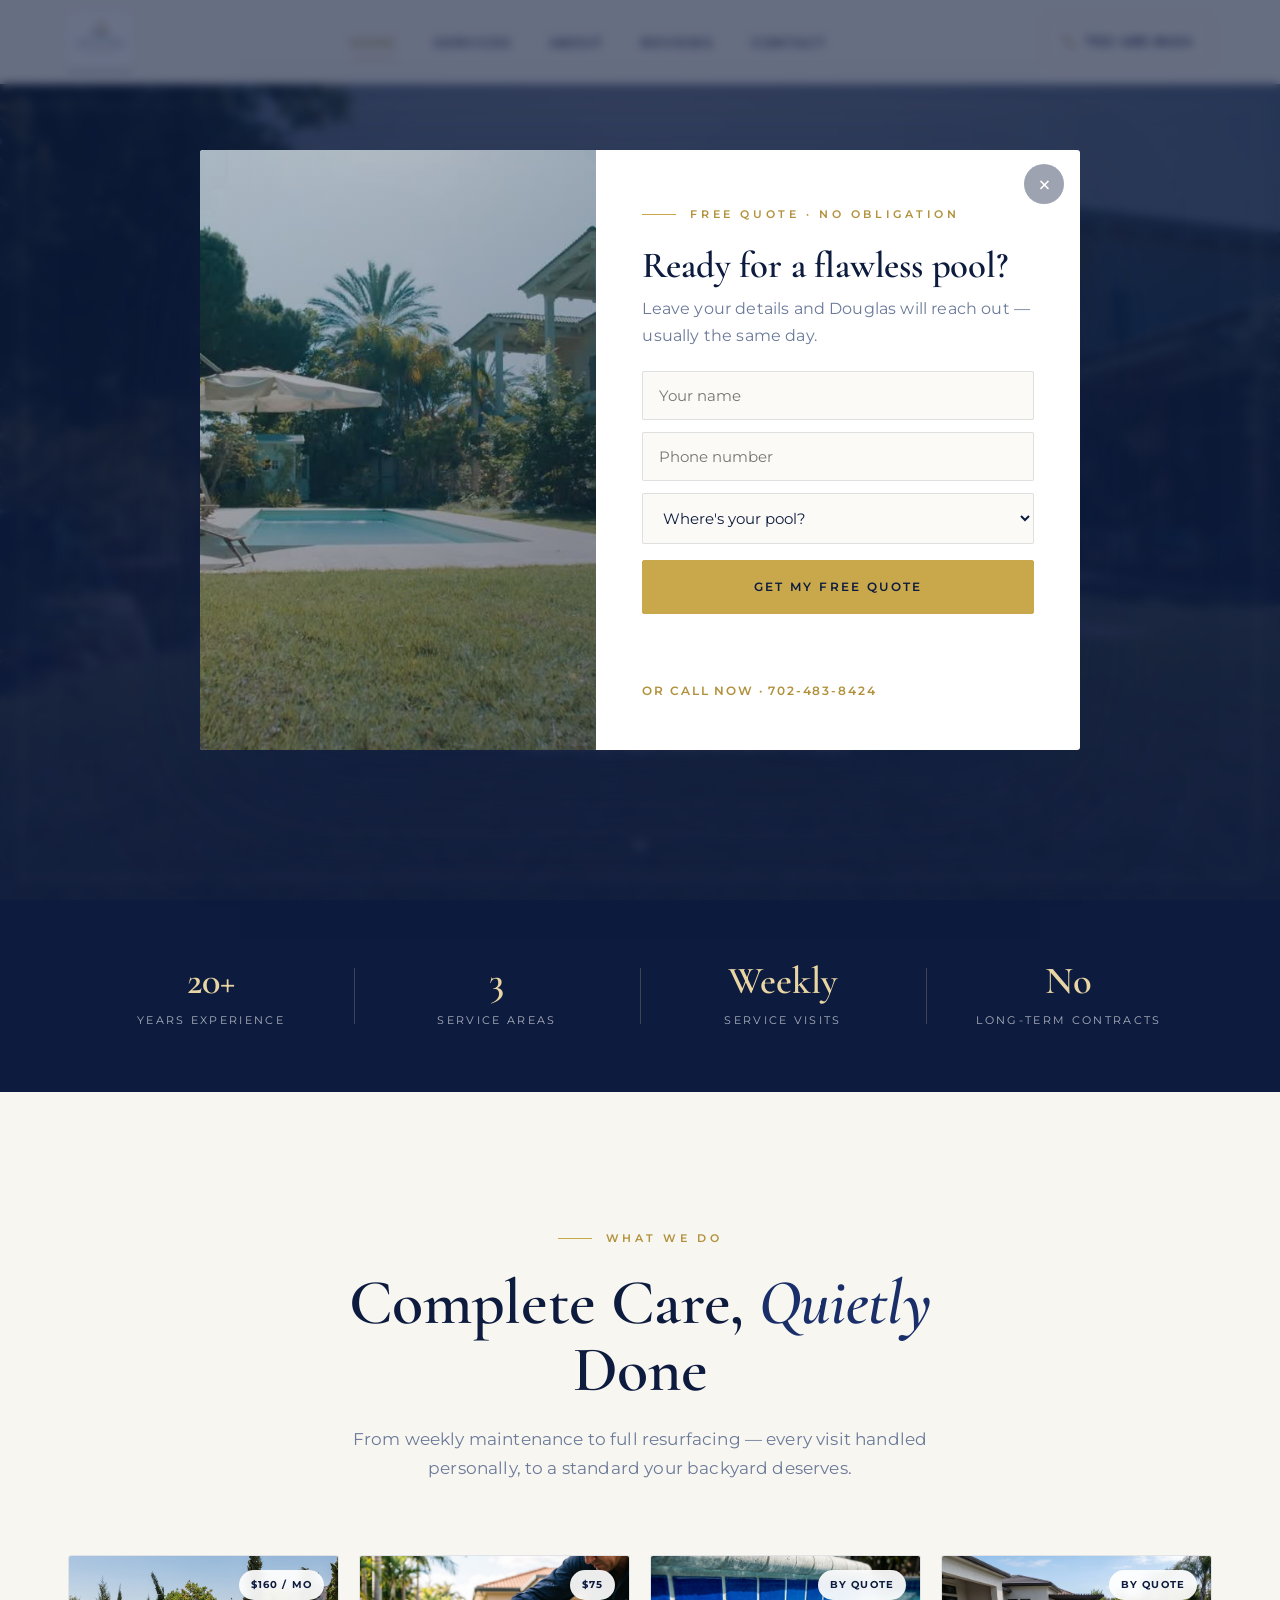
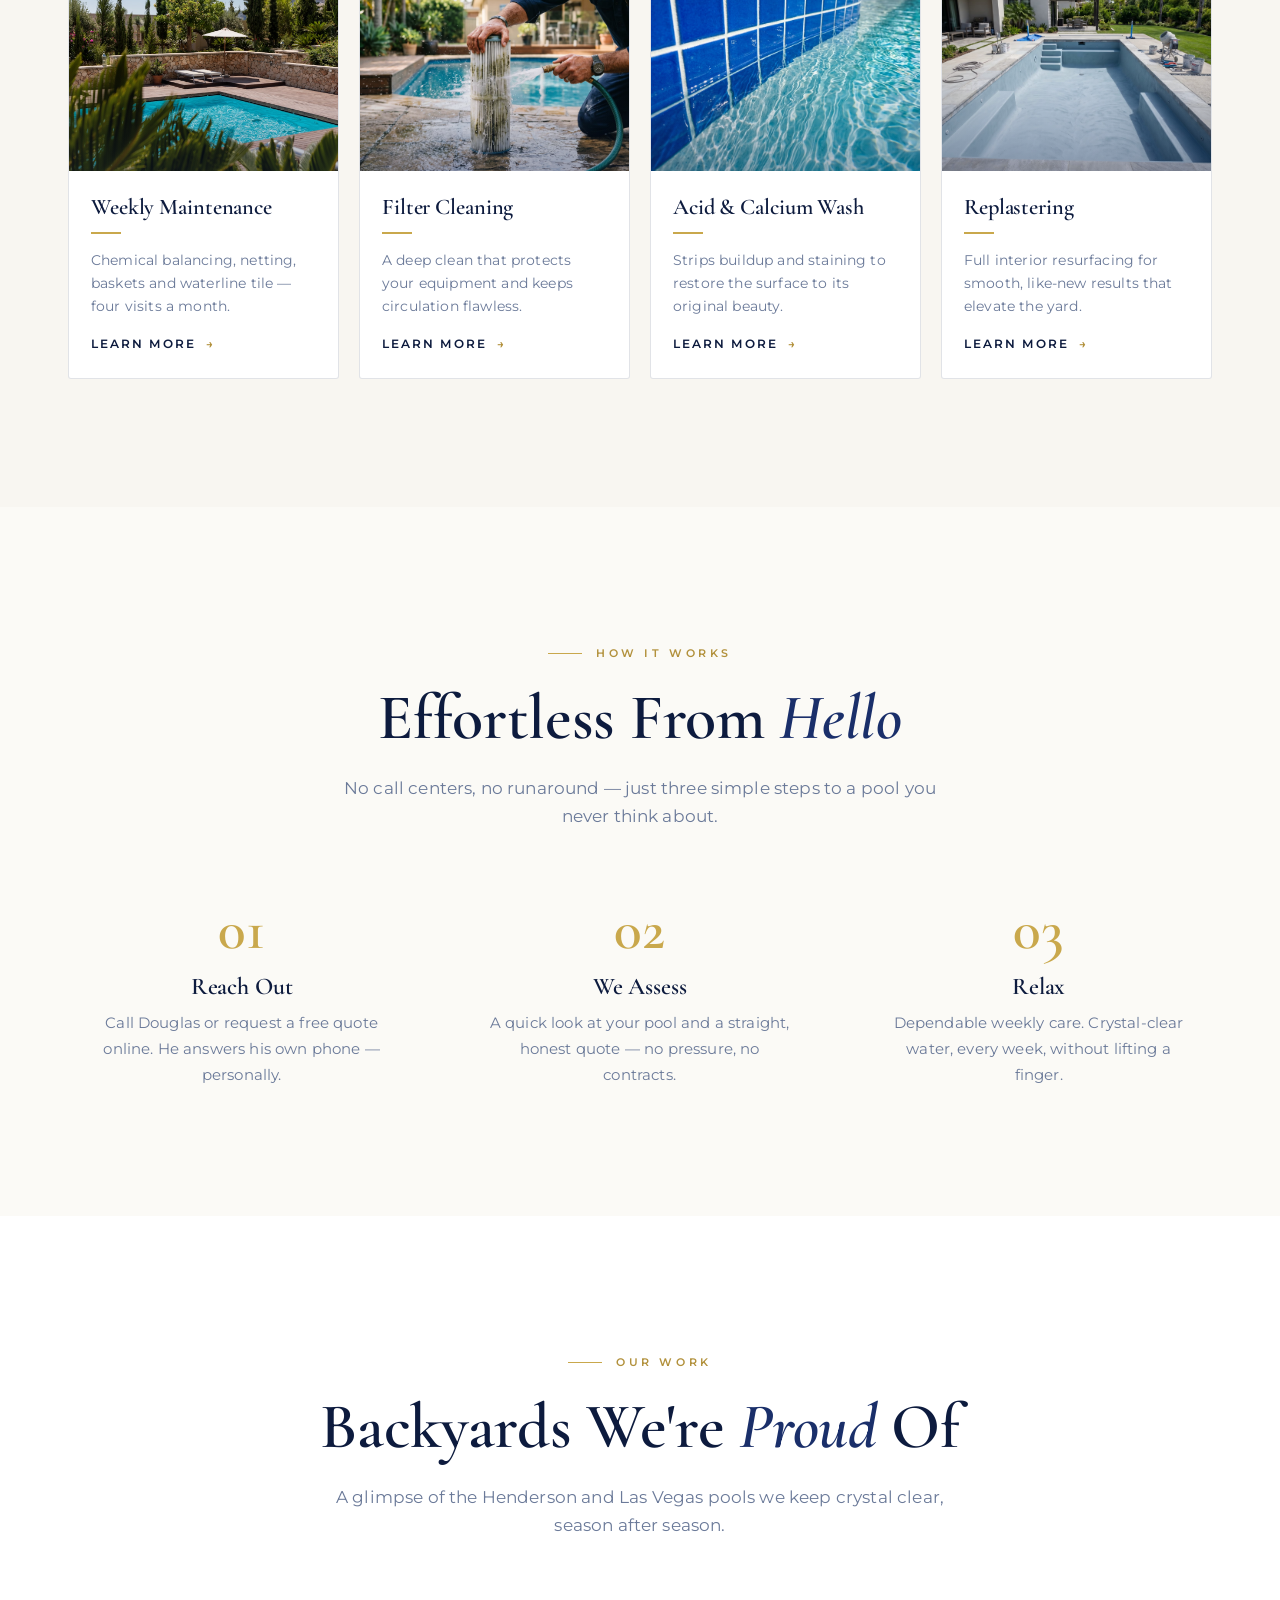
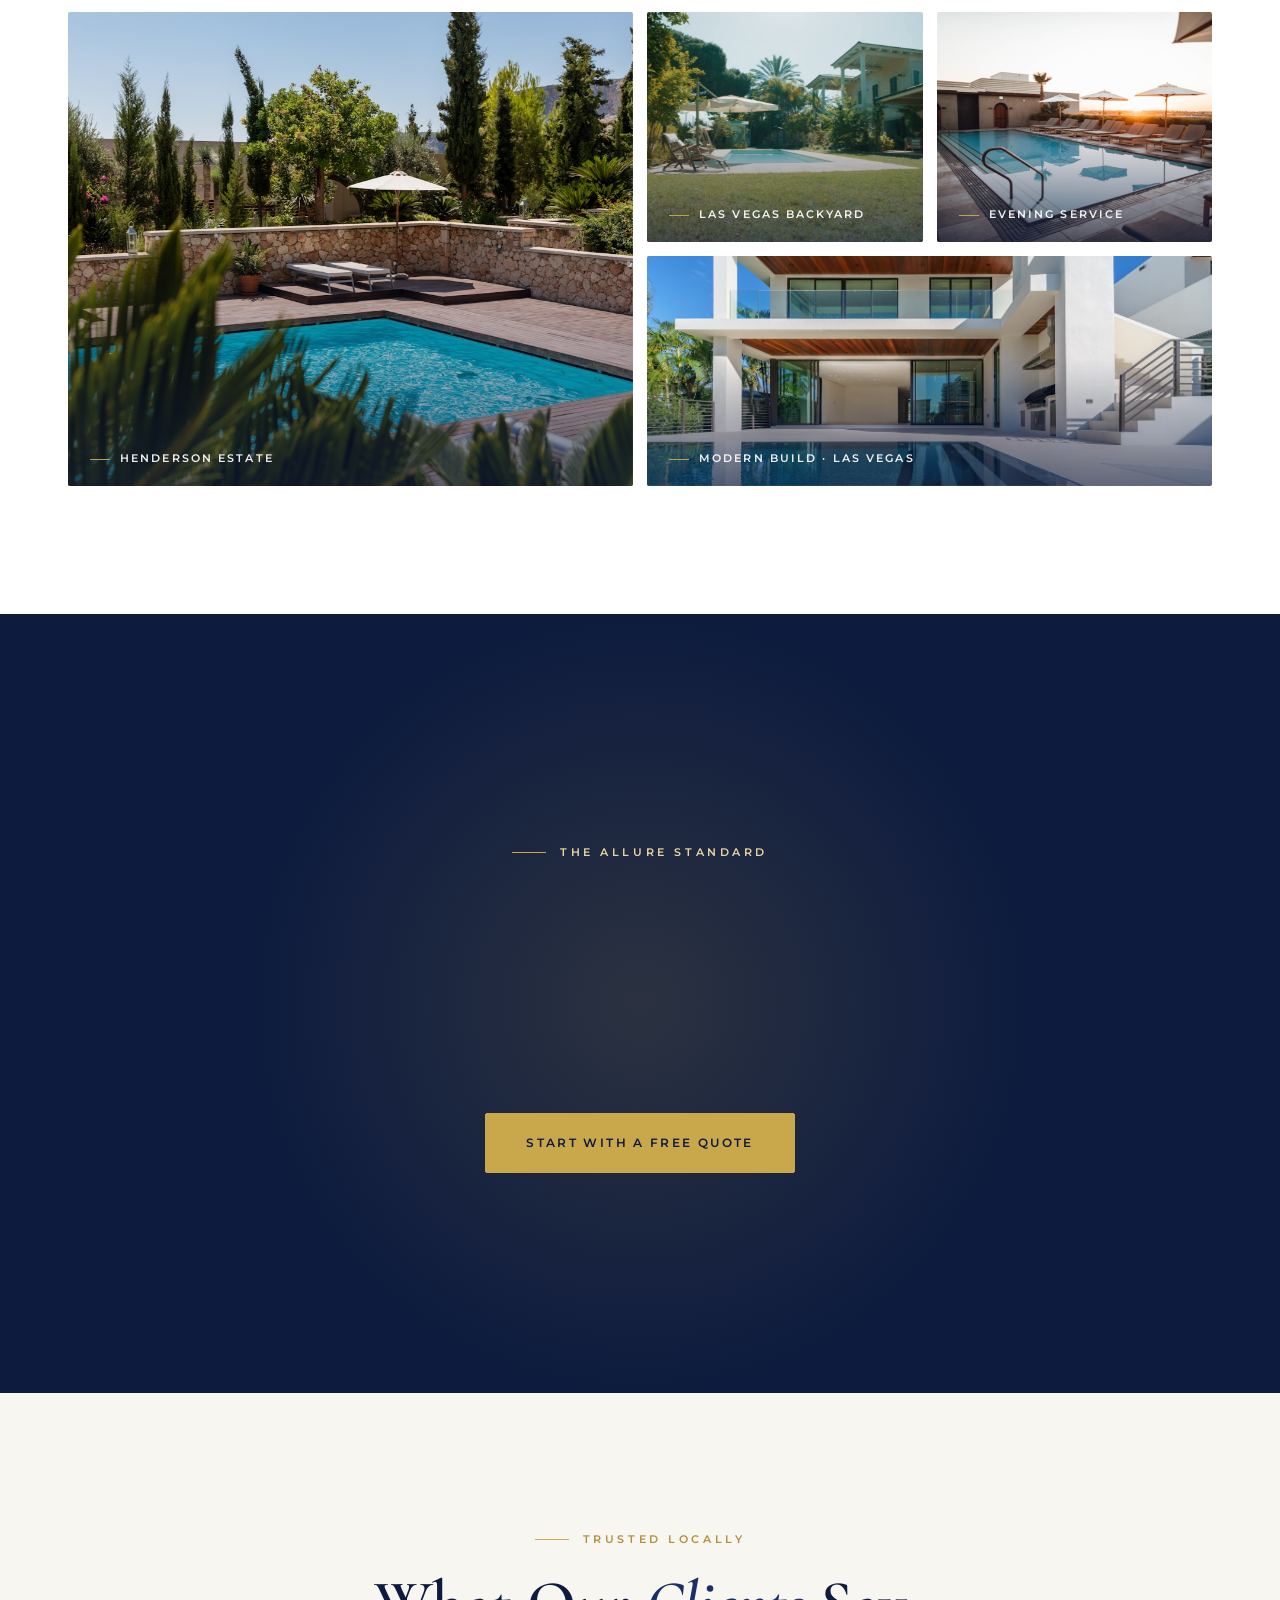
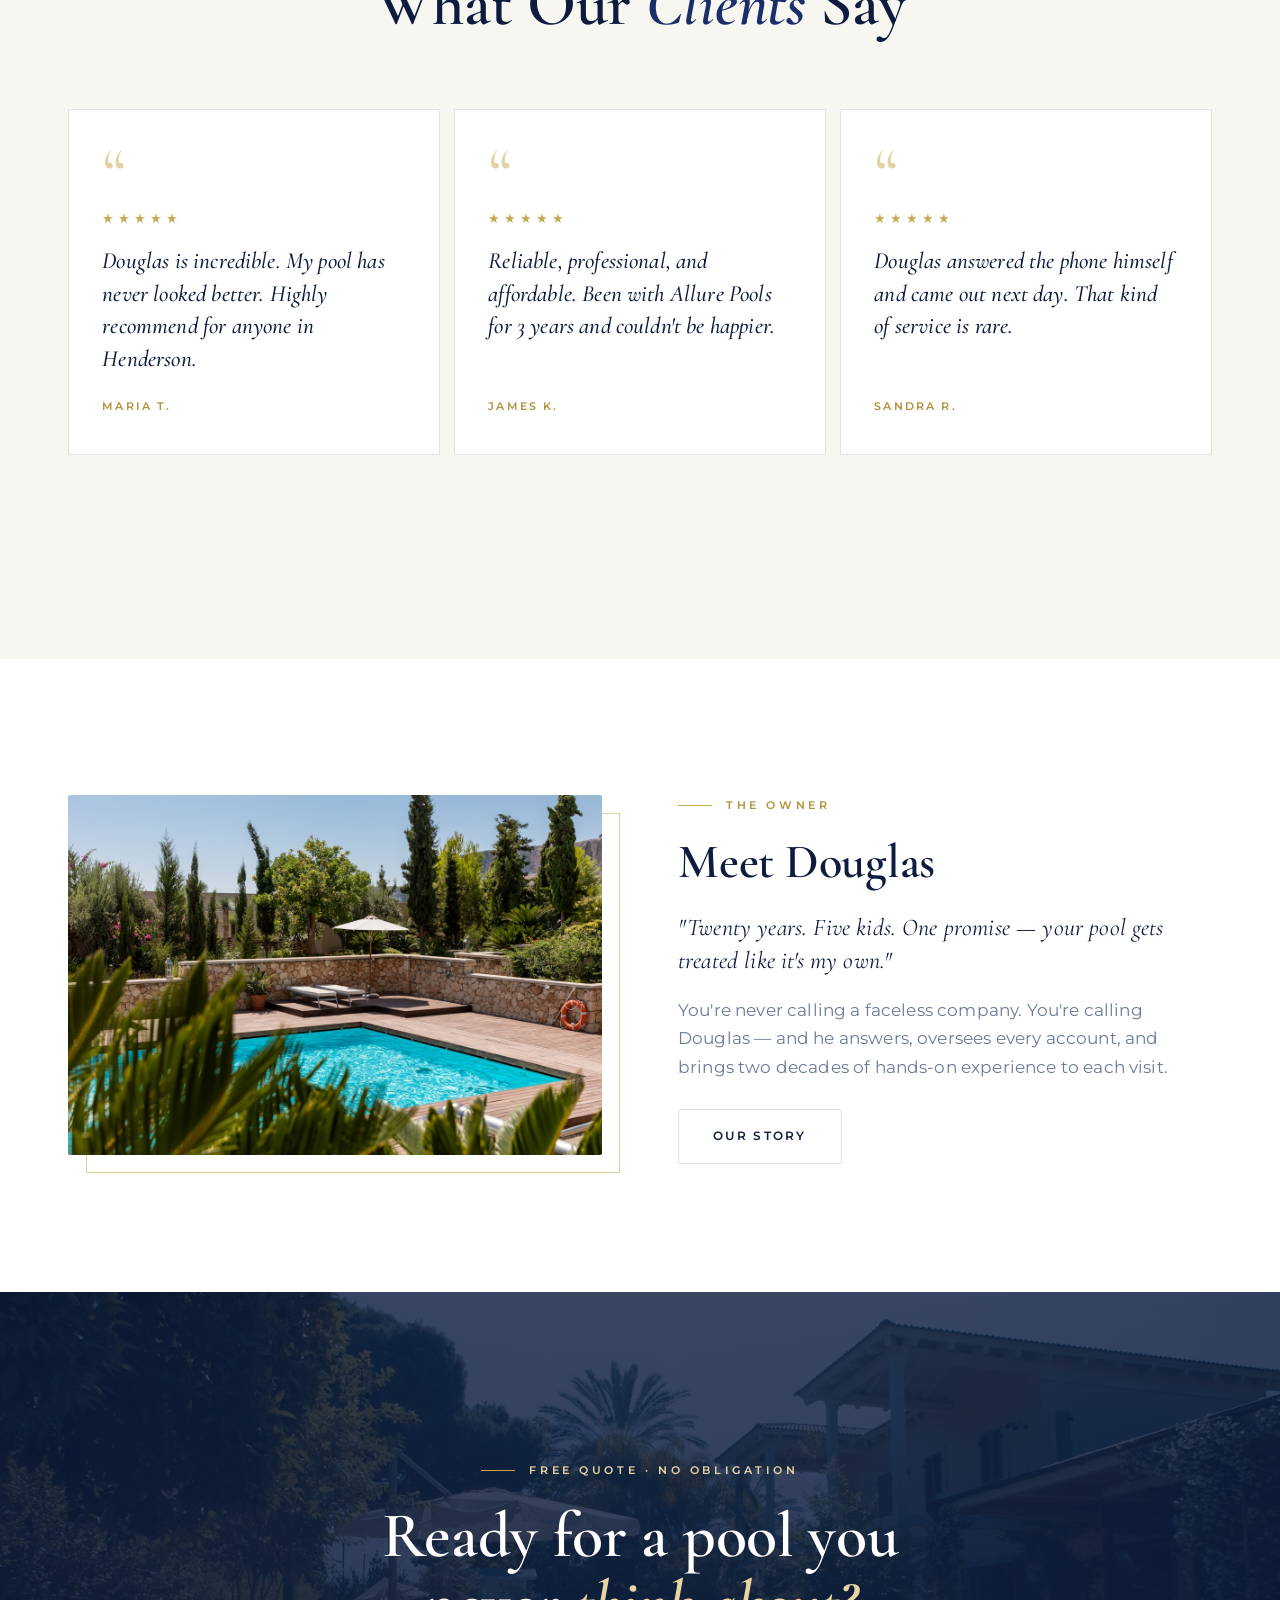
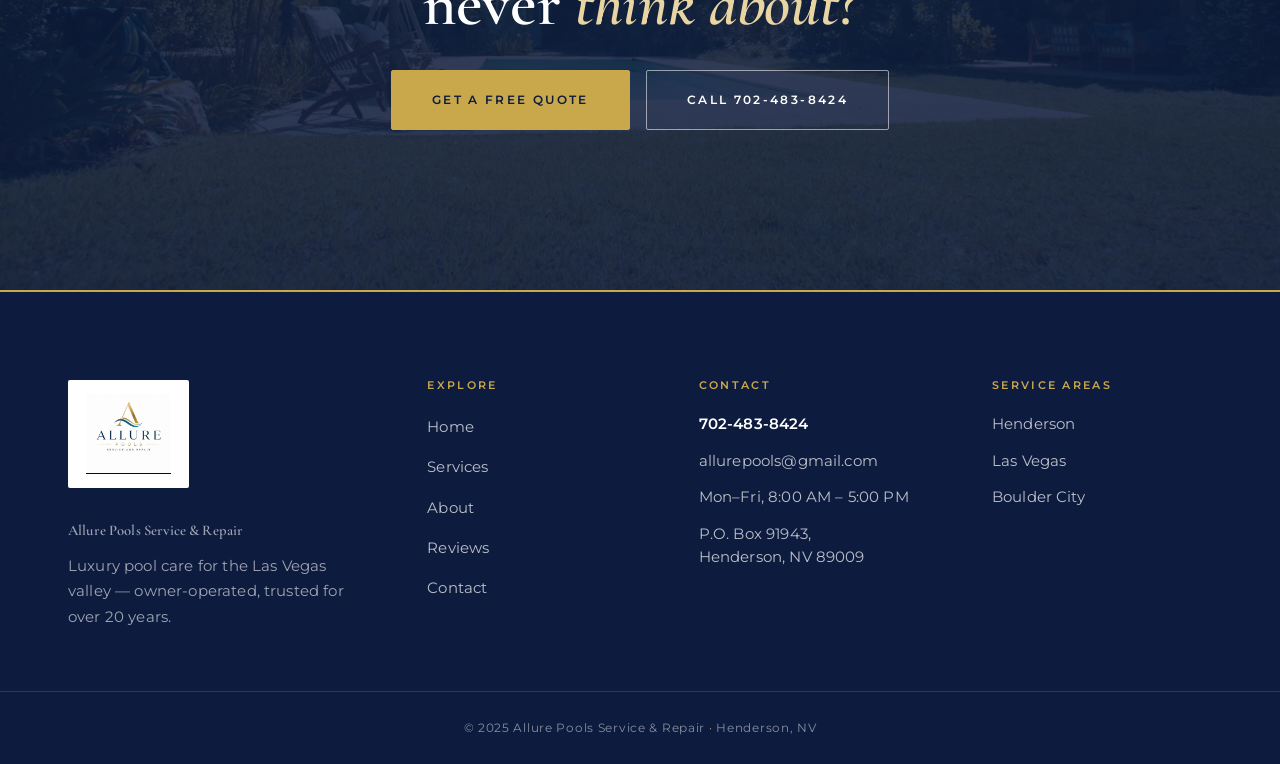
==== commit 163342d1: "Show business name as text in hero and footer (not just the logo)" ====
--- a/index.html
+++ b/index.html
@@ -105,9 +105,9 @@
         <source src="assets/pool-hero.mp4" type="video/mp4">
       </video>
       <div class="container hero-content">
-        <span class="eyebrow">Henderson · Las Vegas · Boulder City</span>
+        <span class="eyebrow">Allure Pools · Service &amp; Repair</span>
         <h1>Las Vegas's Premier<br><em>Pool Service</em></h1>
-        <p class="subhead">Owner-operated, resort-level care for the valley's finest backyards — trusted for more than twenty years.</p>
+        <p class="subhead">Allure Pools Service &amp; Repair — owner-operated, resort-level care for Henderson, Las Vegas &amp; Boulder City, trusted for more than twenty years.</p>
         <div class="hero-ctas">
           <a href="/contact" class="btn btn-primary btn-lg">Request a Free Quote</a>
           <a href="tel:+17024838424" class="btn btn-outline-white btn-lg">Call Douglas Today</a>
@@ -268,6 +268,7 @@
       <div class="footer-grid">
         <div class="footer-brand">
           <span class="logo-badge"><img src="assets/logo.jpg" alt="Allure Pools Service & Repair logo"></span>
+          <p class="footer-name">Allure Pools Service &amp; Repair</p>
           <p>Luxury pool care for the Las Vegas valley — owner-operated, trusted for over 20 years.</p>
         </div>
         <div class="footer-col">
--- a/styles.css
+++ b/styles.css
@@ -973,3 +973,6 @@
 /* skip-to-content (accessibility) */
 .skip-link { position: absolute; left: -9999px; top: 0; z-index: 1000; background: var(--navy); color: #fff; padding: 12px 22px; font-size: 0.78rem; font-weight: 600; letter-spacing: 0.04em; border-radius: 0 0 var(--radius) 0; }
 .skip-link:focus { left: 0; }
+
+/* footer business name */
+.footer-name { font-family: var(--font-display); font-size: 1.35rem; font-weight: 600; color: #fff; margin-bottom: 10px; letter-spacing: 0.01em; }
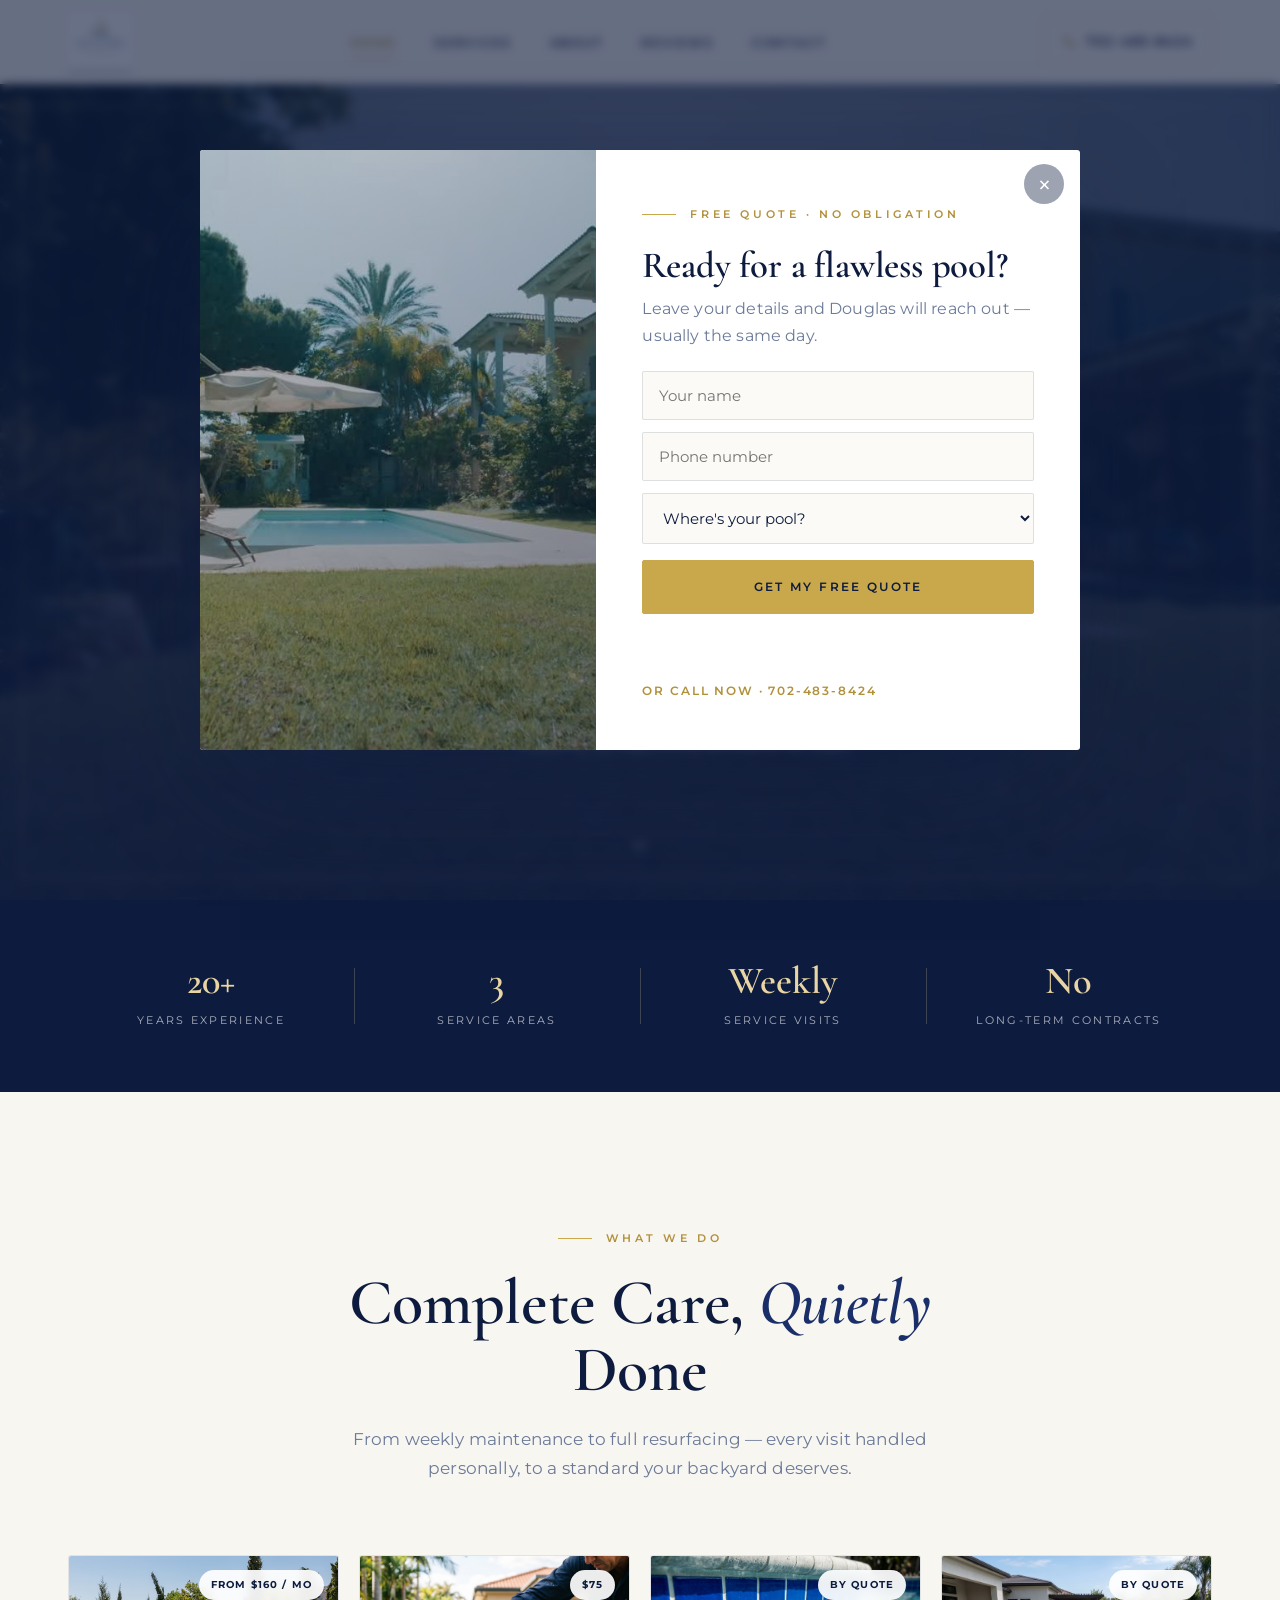
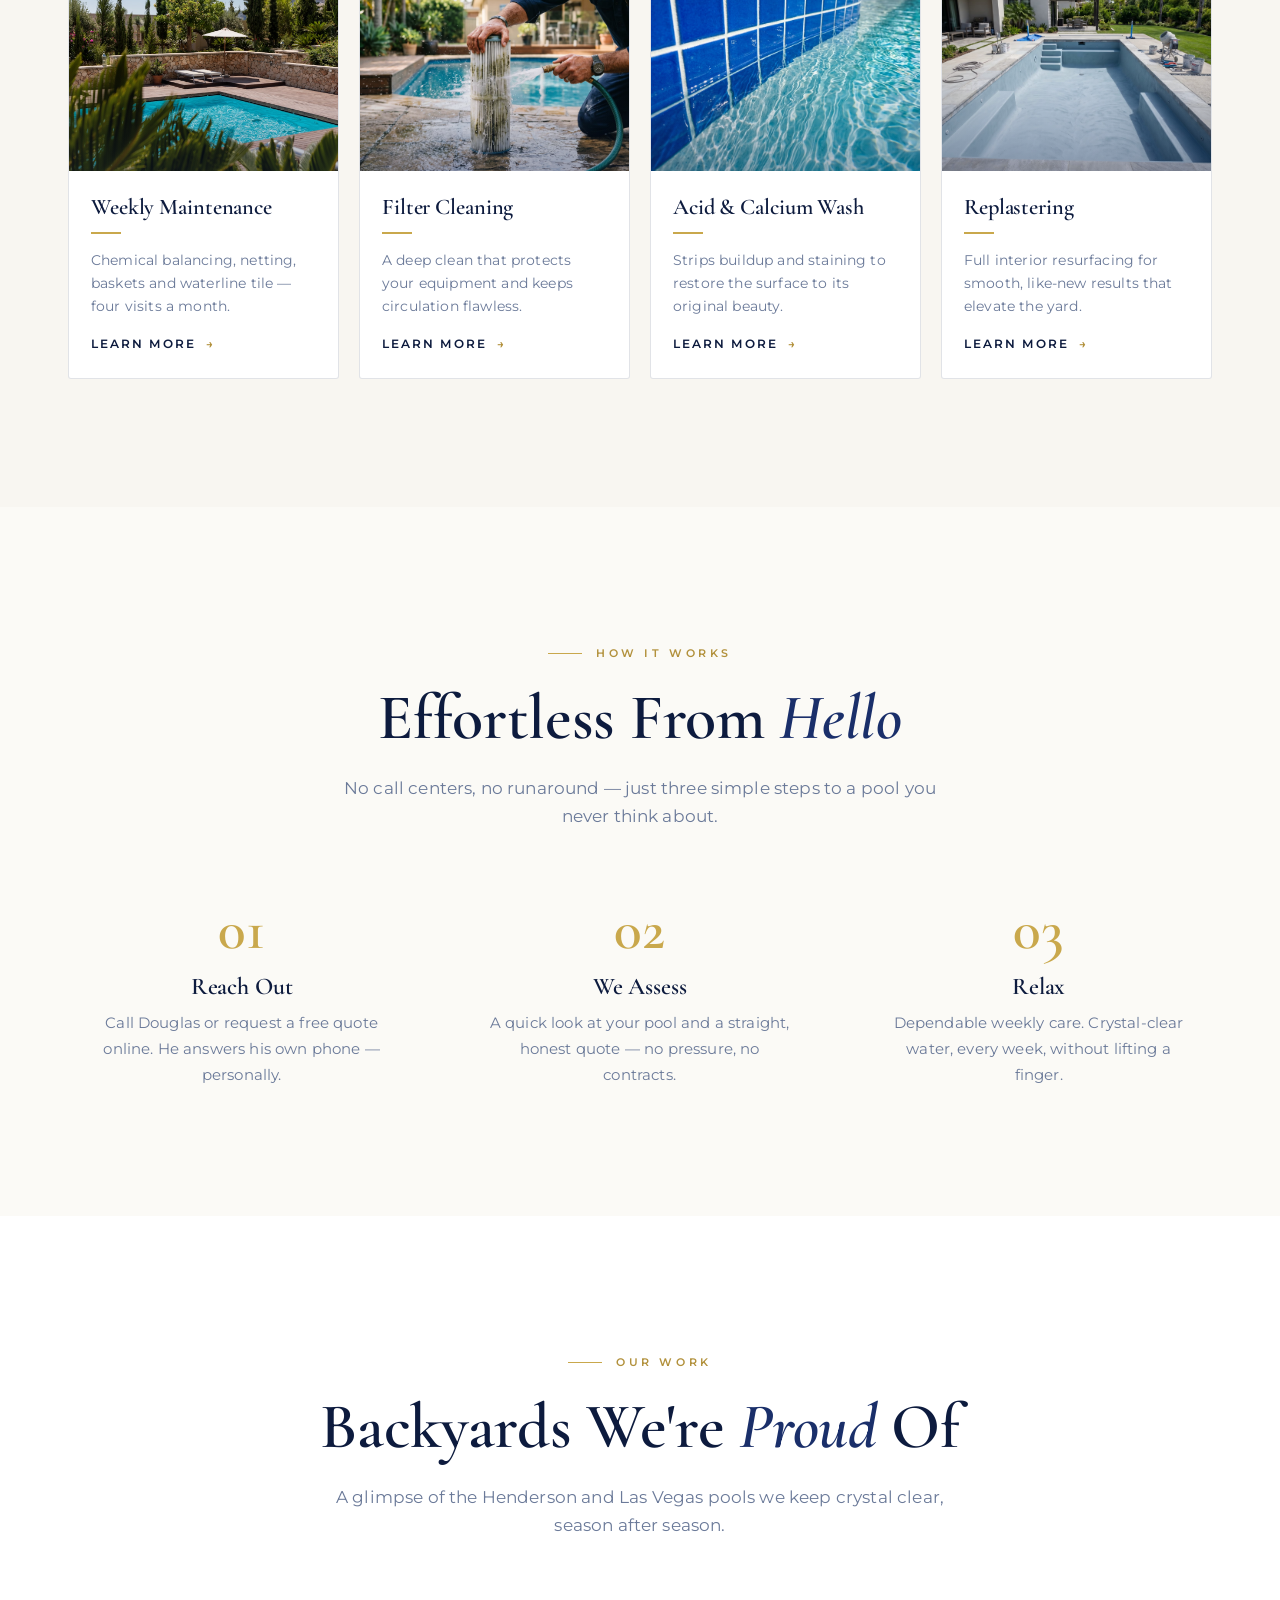
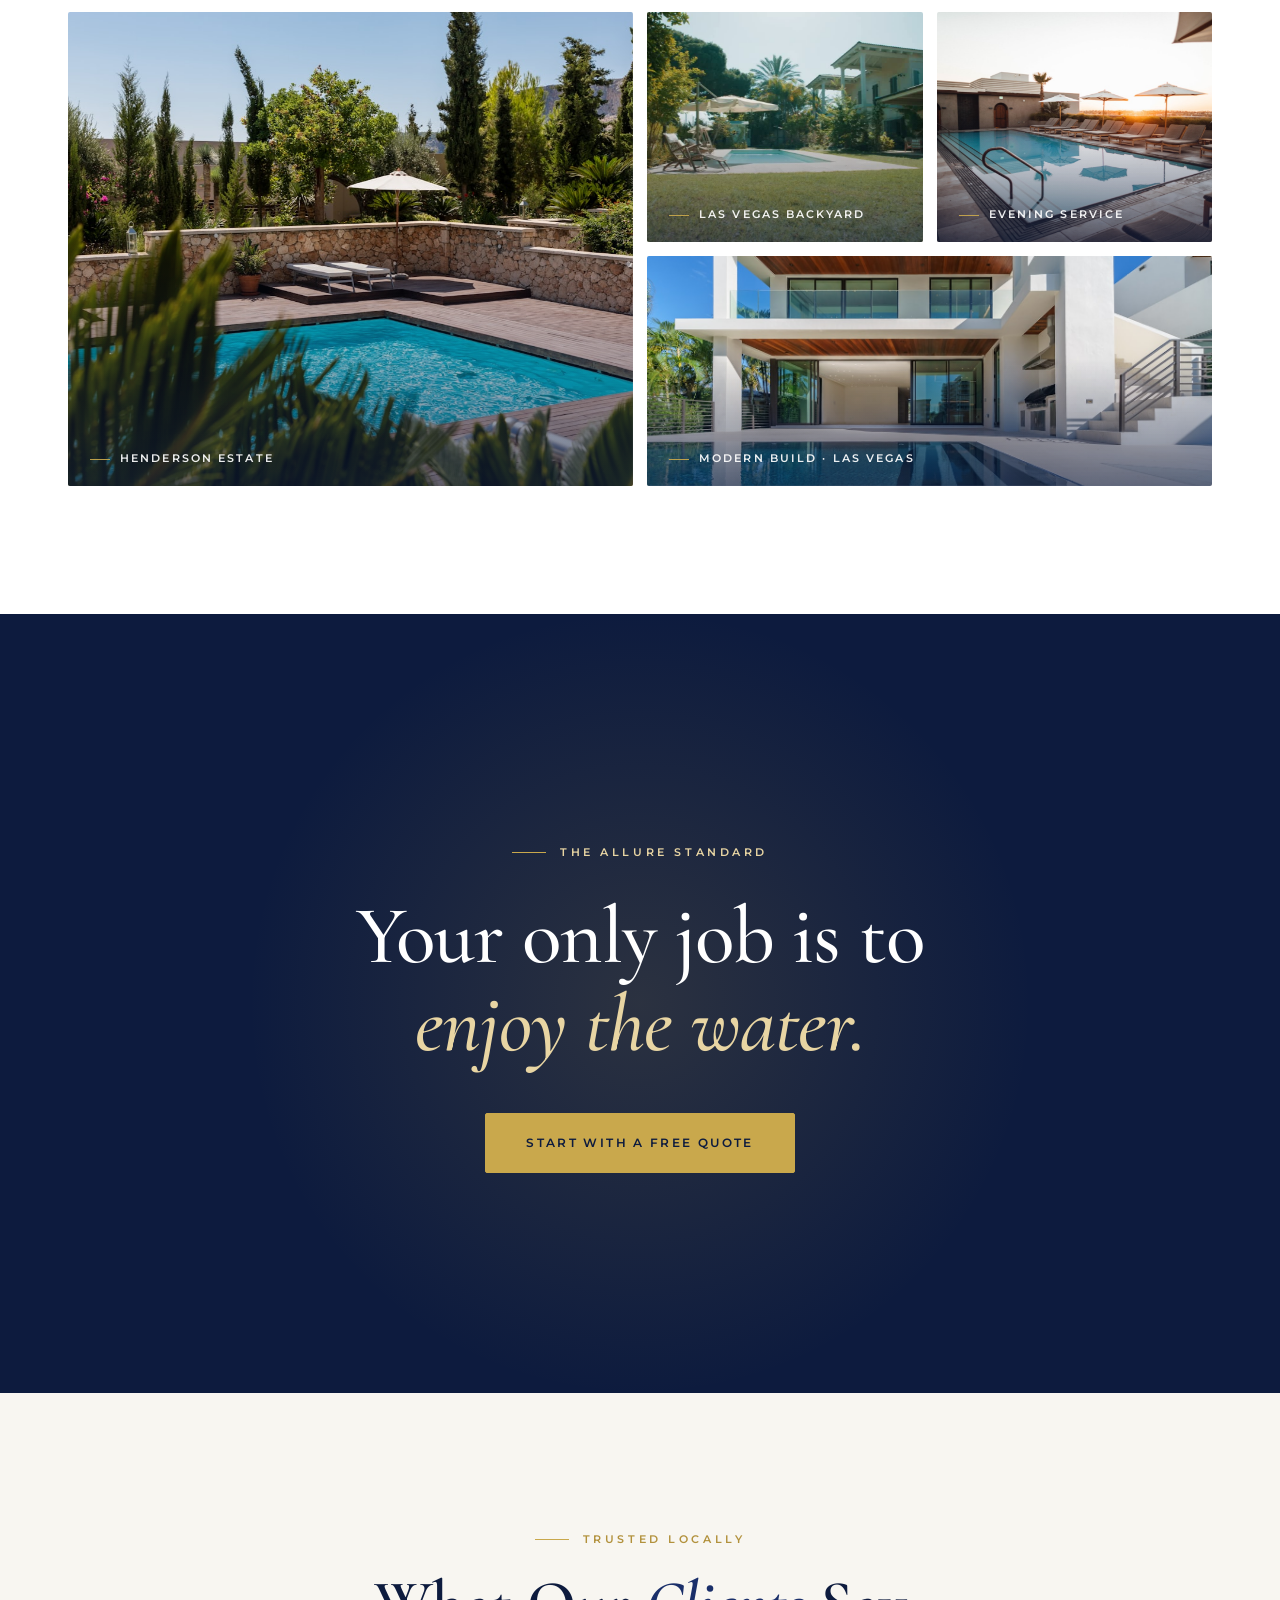
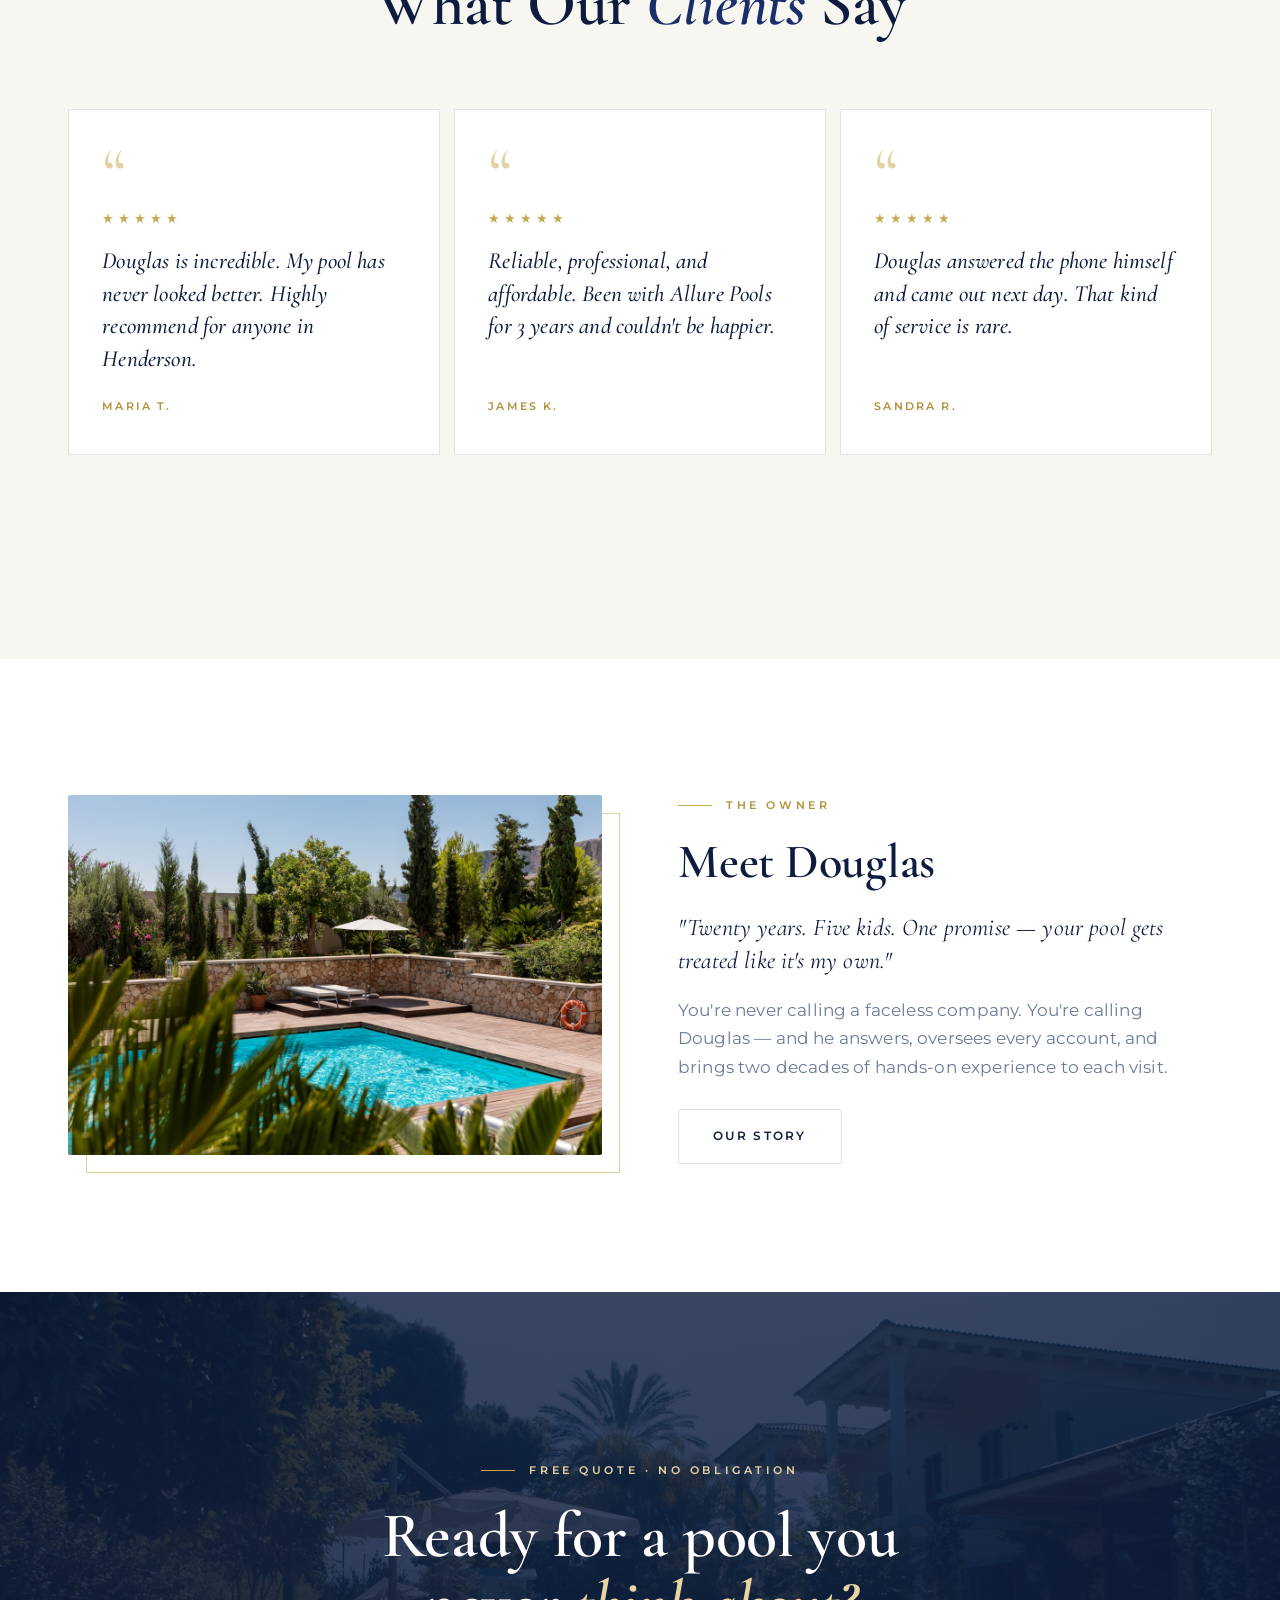
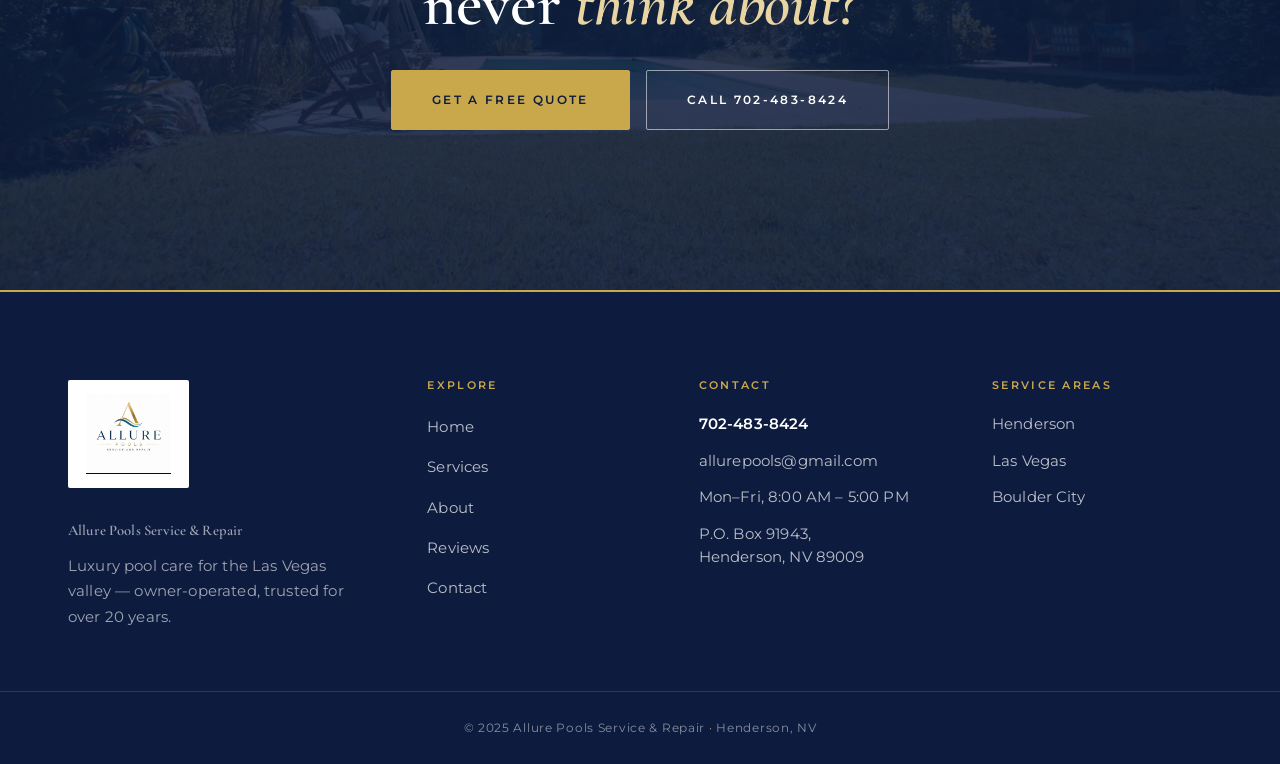
==== commit 95353d23: "Pricing: maintenance from $160 by pool size; Reviews: 97 clients & reviews at 5.0" ====
--- a/index.html
+++ b/index.html
@@ -64,7 +64,7 @@
         { "@type": "Offer", "itemOffered": { "@type": "Service", "name": "Pool Replastering" } }
       ]
     },
-    "aggregateRating": { "@type": "AggregateRating", "ratingValue": "5.0", "reviewCount": "6", "bestRating": "5" }
+    "aggregateRating": { "@type": "AggregateRating", "ratingValue": "5.0", "reviewCount": "97", "bestRating": "5" }
   }
   </script>
   <link rel="icon" href="/assets/favicon.png" type="image/png" sizes="48x48">
@@ -141,7 +141,7 @@
         </div>
         <div class="svc-cards" data-stagger>
           <a class="svc-card reveal" href="/services">
-            <div class="svc-card__media"><img src="assets/work-1.jpg" alt="Crystal-clear backyard pool maintained weekly by Allure Pools, Henderson NV" loading="lazy"><span class="svc-card__price">$160 / mo</span><span class="svc-card__view">View service</span></div>
+            <div class="svc-card__media"><img src="assets/work-1.jpg" alt="Crystal-clear backyard pool maintained weekly by Allure Pools, Henderson NV" loading="lazy"><span class="svc-card__price">From $160 / mo</span><span class="svc-card__view">View service</span></div>
             <div class="svc-card__body"><h3>Weekly Maintenance</h3><div class="svc-card__rule"></div><p>Chemical balancing, netting, baskets and waterline tile — four visits a month.</p><span class="card-link">Learn more</span></div>
           </a>
           <a class="svc-card reveal" href="/services">
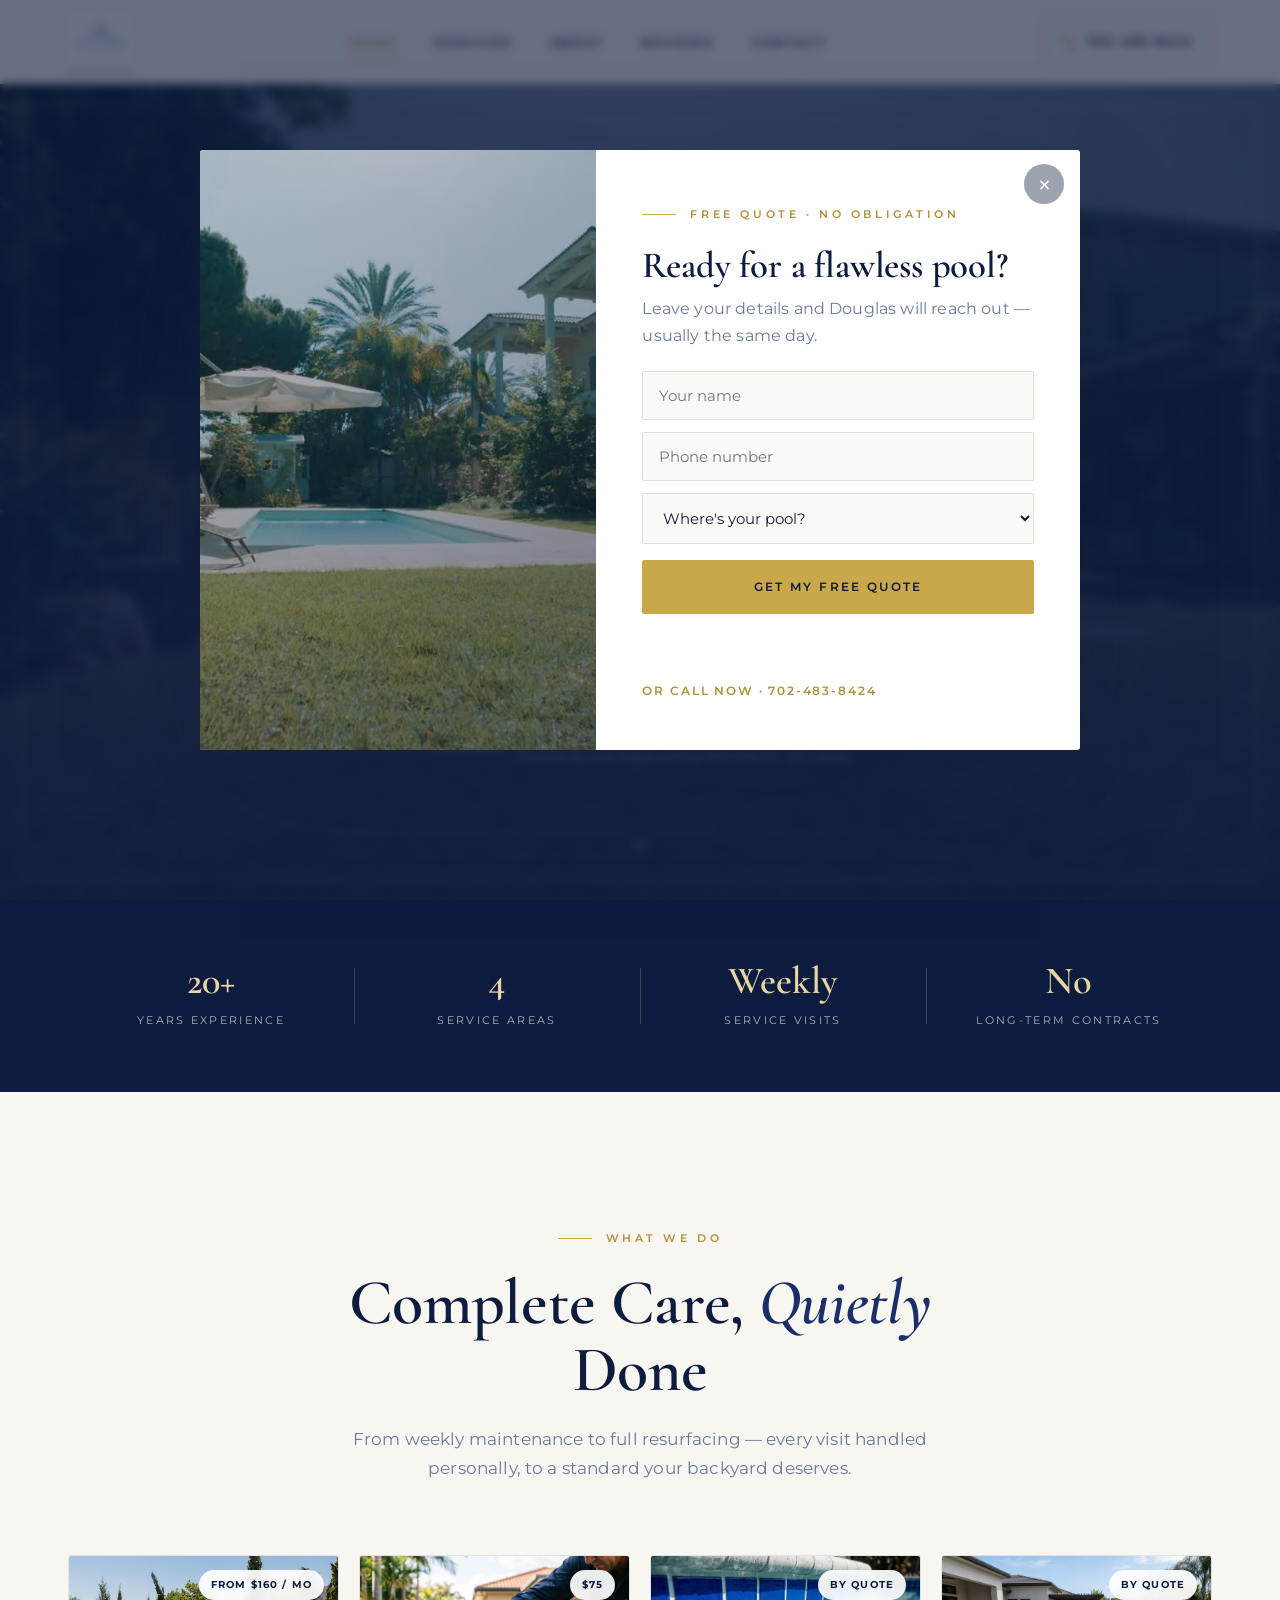
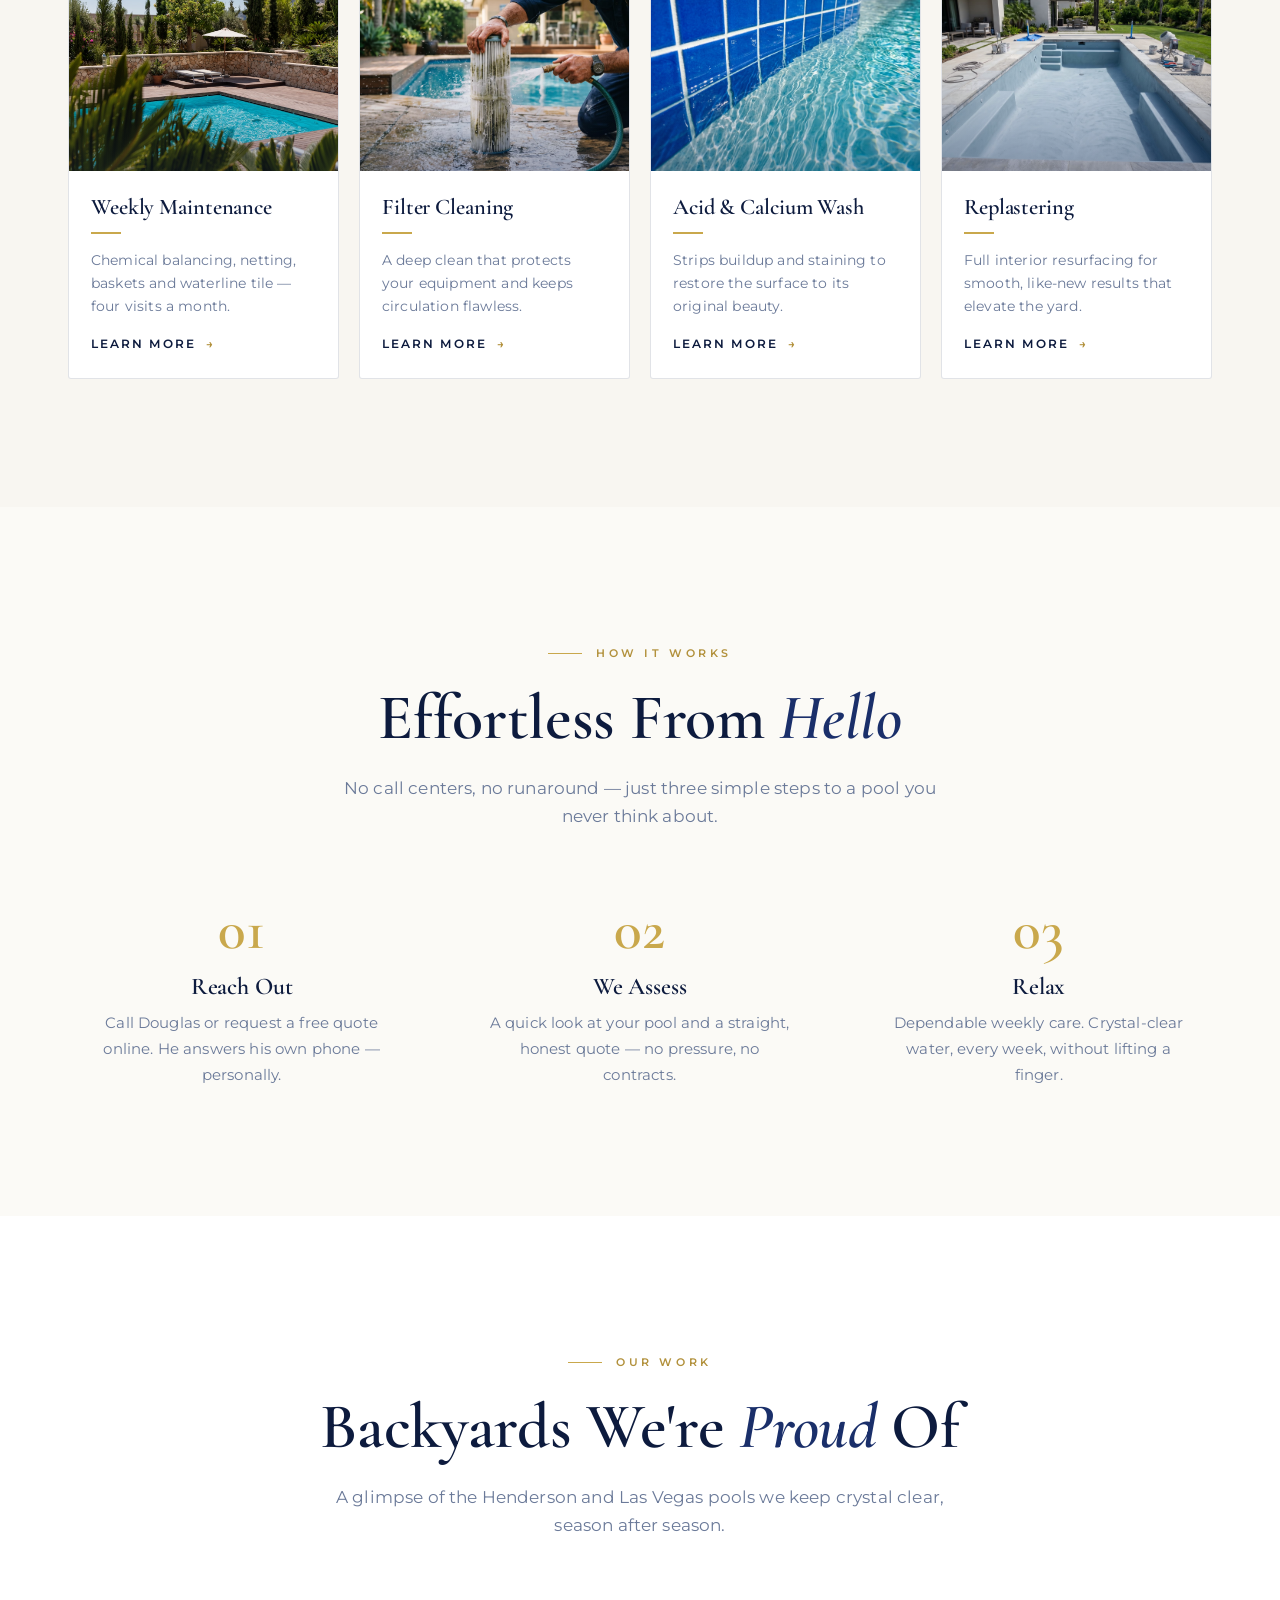
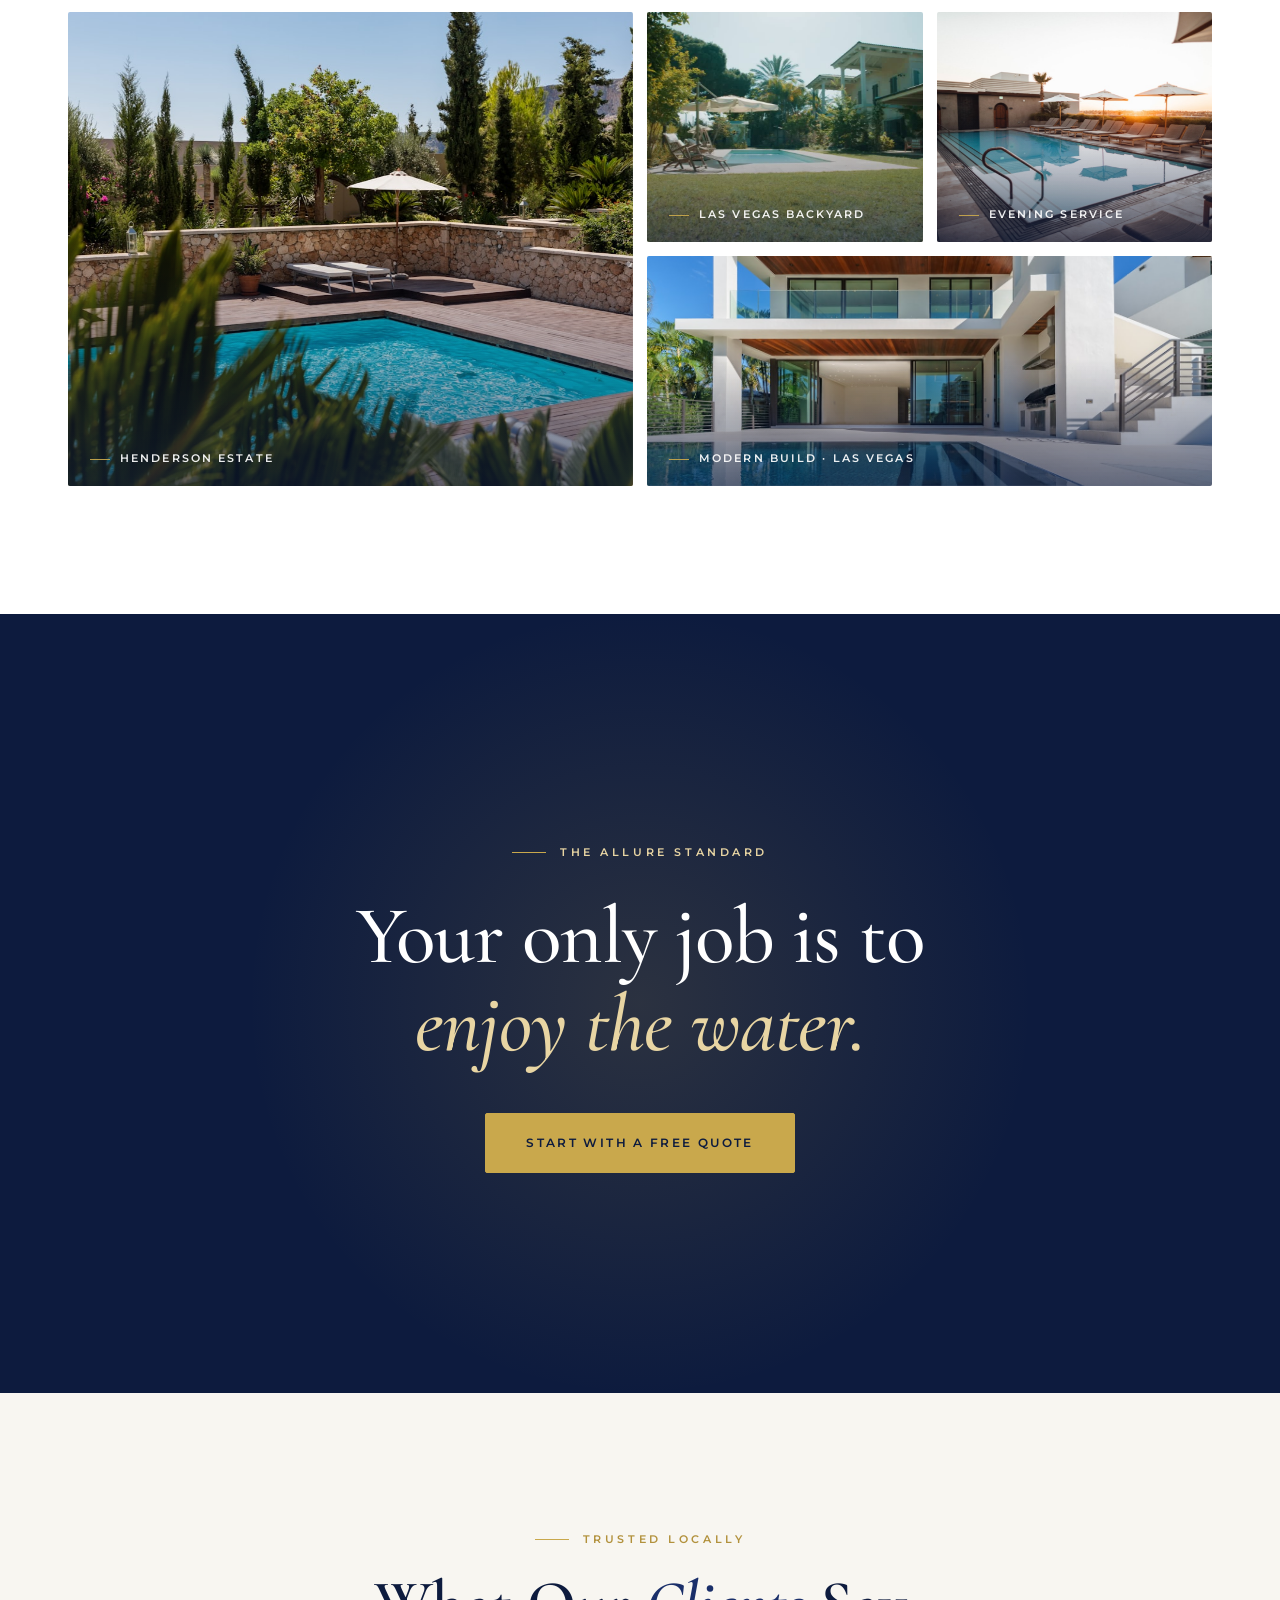
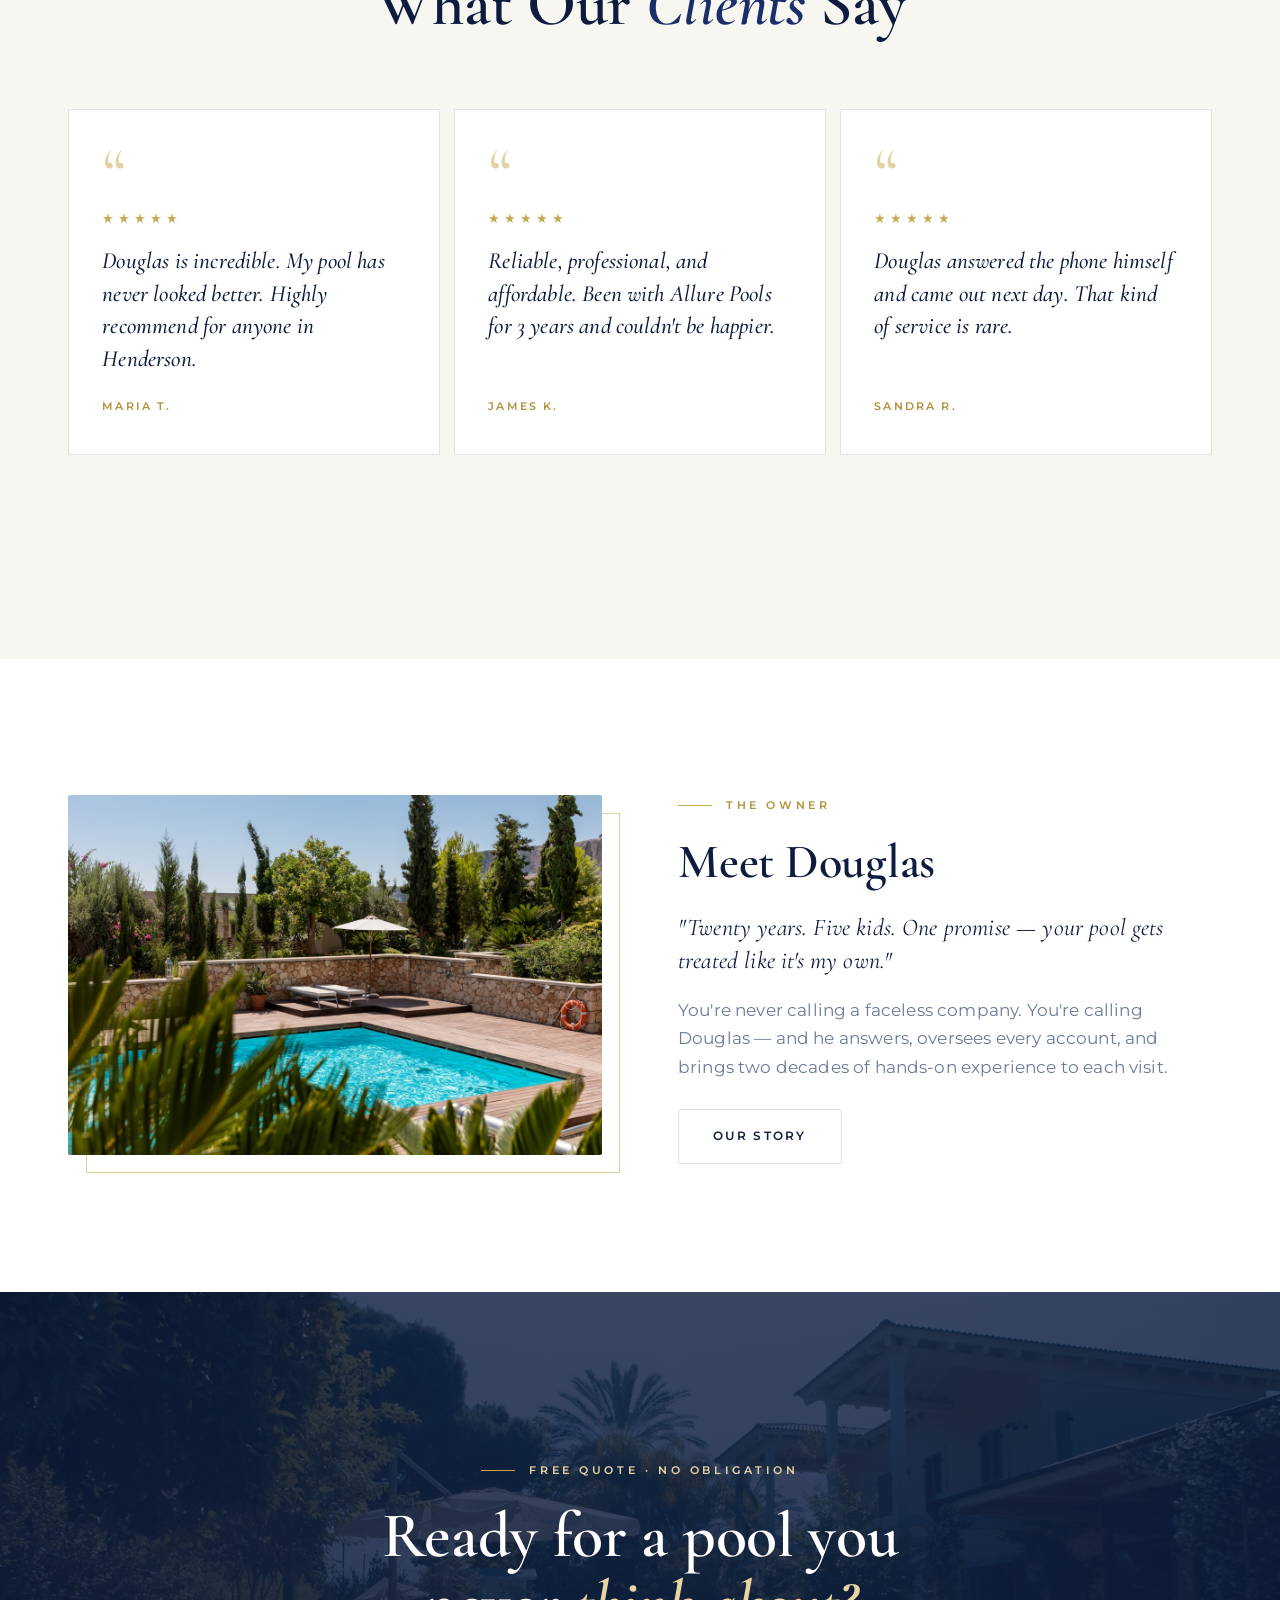
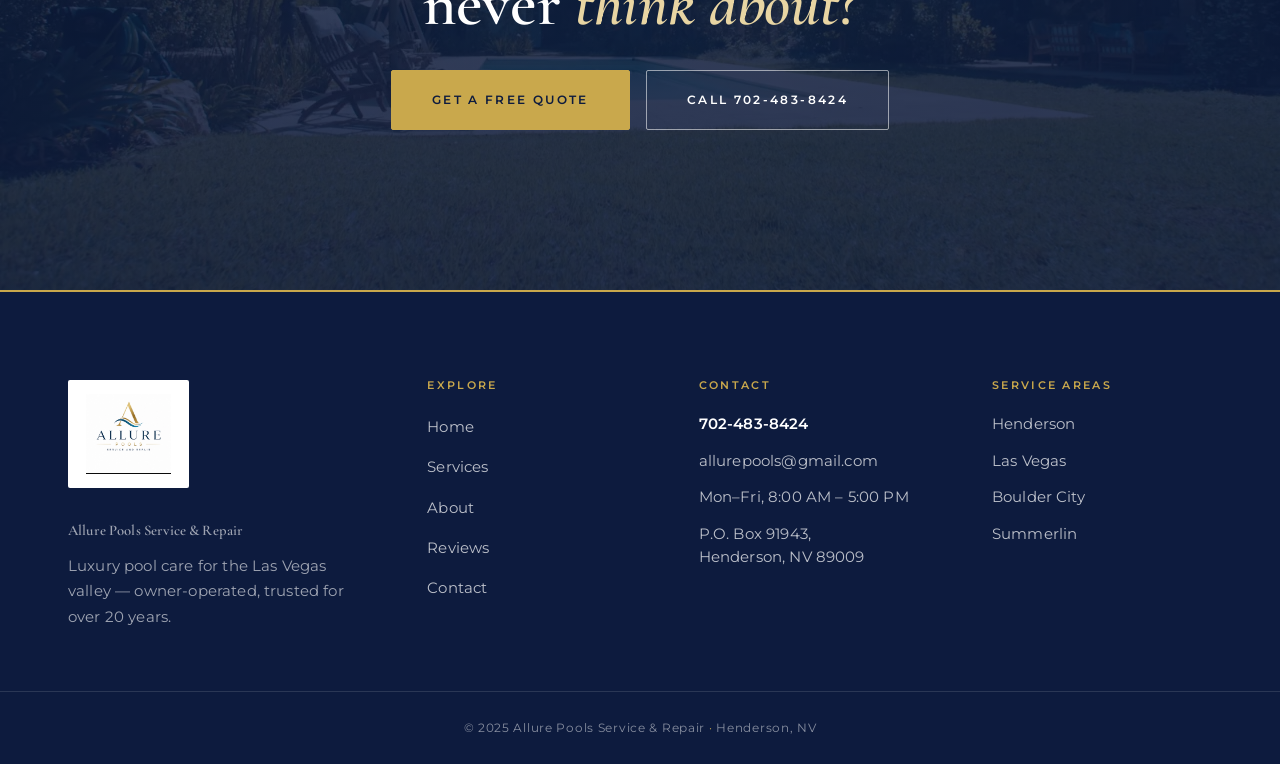
==== commit 92e50e27: "Restore Summerlin as 4th service area; Service Areas stat now 4" ====
--- a/index.html
+++ b/index.html
@@ -4,13 +4,13 @@
   <meta charset="UTF-8">
   <meta name="viewport" content="width=device-width, initial-scale=1.0">
   <title>Allure Pools Service & Repair | Premier Pool Service Las Vegas & Henderson NV</title>
-  <meta name="description" content="Allure Pools Service & Repair — luxury weekly pool service, maintenance, acid wash & replastering in Henderson, Las Vegas & Boulder City. 20+ years experience. Call Douglas: 702-483-8424.">
+  <meta name="description" content="Allure Pools Service & Repair — luxury weekly pool service, maintenance, acid wash & replastering in Henderson, Las Vegas, Summerlin & Boulder City. 20+ years experience. Call Douglas: 702-483-8424.">
   <meta name="keywords" content="pool cleaning Henderson NV, pool service Las Vegas, pool maintenance Las Vegas, weekly pool service Las Vegas, acid wash pool Las Vegas, pool replastering Henderson">
   <link rel="canonical" href="https://allurepoolslv.com/">
 
   <meta property="og:type" content="website">
   <meta property="og:title" content="Allure Pools Service & Repair | Premier Pool Service Las Vegas">
-  <meta property="og:description" content="Luxury pool service in Henderson, Las Vegas & Boulder City. 20+ years of trusted, owner-operated care. Call Douglas: 702-483-8424.">
+  <meta property="og:description" content="Luxury pool service in Henderson, Las Vegas, Summerlin & Boulder City. 20+ years of trusted, owner-operated care. Call Douglas: 702-483-8424.">
   <meta property="og:image" content="https://allurepoolslv.com/assets/work-2.jpg">
   <meta property="og:url" content="https://allurepoolslv.com/">
   <meta name="twitter:card" content="summary_large_image">
@@ -22,7 +22,7 @@
   <meta name="robots" content="index, follow, max-image-preview:large, max-snippet:-1">
   <meta name="author" content="Allure Pools Service & Repair">
   <meta name="geo.region" content="US-NV">
-  <meta name="geo.placename" content="Henderson, Las Vegas, Boulder City">
+  <meta name="geo.placename" content="Henderson, Las Vegas, Summerlin, Boulder City">
   <meta name="geo.position" content="36.0395;-114.9817">
   <meta name="ICBM" content="36.0395, -114.9817">
   <meta name="theme-color" content="#0D1B3E">
@@ -35,7 +35,7 @@
     "@id": "https://allurepoolslv.com/#business",
     "name": "Allure Pools Service & Repair",
     "alternateName": "Allure Pools",
-    "description": "Luxury weekly pool service, maintenance, filter cleaning, acid wash, calcium wash and replastering across Henderson, Las Vegas and Boulder City. Owner-operated by Douglas Nandi for over 20 years.",
+    "description": "Luxury weekly pool service, maintenance, filter cleaning, acid wash, calcium wash and replastering across Henderson, Las Vegas, Summerlin and Boulder City. Owner-operated by Douglas Nandi for over 20 years.",
     "url": "https://allurepoolslv.com/",
     "logo": "https://allurepoolslv.com/assets/logo.jpg",
     "image": "https://allurepoolslv.com/assets/work-2.jpg",
@@ -48,6 +48,7 @@
     "areaServed": [
       { "@type": "City", "name": "Henderson, NV" },
       { "@type": "City", "name": "Las Vegas, NV" },
+      { "@type": "City", "name": "Summerlin, NV" },
       { "@type": "City", "name": "Boulder City, NV" }
     ],
     "openingHoursSpecification": [
@@ -107,7 +108,7 @@
       <div class="container hero-content">
         <span class="eyebrow">Allure Pools · Service &amp; Repair</span>
         <h1>Las Vegas's Premier<br><em>Pool Service</em></h1>
-        <p class="subhead">Allure Pools Service &amp; Repair — owner-operated, resort-level care for Henderson, Las Vegas &amp; Boulder City, trusted for more than twenty years.</p>
+        <p class="subhead">Allure Pools Service &amp; Repair — owner-operated, resort-level care for Henderson, Las Vegas, Summerlin &amp; Boulder City, trusted for more than twenty years.</p>
         <div class="hero-ctas">
           <a href="/contact" class="btn btn-primary btn-lg">Request a Free Quote</a>
           <a href="tel:+17024838424" class="btn btn-outline-white btn-lg">Call Douglas Today</a>
@@ -124,7 +125,7 @@
       <div class="container">
         <div class="trust-grid">
           <div class="trust-item"><div class="num" data-count="20" data-suffix="+">20+</div><div class="label">Years Experience</div></div>
-          <div class="trust-item"><div class="num" data-count="3">3</div><div class="label">Service Areas</div></div>
+          <div class="trust-item"><div class="num" data-count="4">4</div><div class="label">Service Areas</div></div>
           <div class="trust-item"><div class="num">Weekly</div><div class="label">Service Visits</div></div>
           <div class="trust-item"><div class="num">No</div><div class="label">Long-Term Contracts</div></div>
         </div>
@@ -296,6 +297,7 @@
             <li class="fitem">Henderson</li>
             <li class="fitem">Las Vegas</li>
             <li class="fitem">Boulder City</li>
+            <li class="fitem">Summerlin</li>
           </ul>
         </div>
       </div>
@@ -322,7 +324,7 @@
           <input type="tel" name="Phone" placeholder="Phone number" autocomplete="tel" required>
           <select name="Service Area" required>
             <option value="" selected disabled>Where's your pool?</option>
-            <option>Henderson</option><option>Las Vegas</option><option>Boulder City</option><option>Other</option>
+            <option>Henderson</option><option>Las Vegas</option><option>Boulder City</option><option>Summerlin</option><option>Other</option>
           </select>
           <button type="submit" class="btn btn-primary btn-lg">Get My Free Quote</button>
           <p class="form-note" id="quote-modal-status" role="status" aria-live="polite"></p>
--- a/styles.css
+++ b/styles.css
@@ -976,3 +976,14 @@
 
 /* footer business name */
 .footer-name { font-family: var(--font-display); font-size: 1.35rem; font-weight: 600; color: #fff; margin-bottom: 10px; letter-spacing: 0.01em; }
+
+/* enlarge the business name in the hero so it reads clearly */
+.hero .eyebrow {
+  font-size: clamp(1rem, 2.6vw, 1.5rem);
+  letter-spacing: 0.14em;
+  font-weight: 700;
+  margin-bottom: 26px;
+  color: var(--gold-light);
+}
+.hero .eyebrow::before, .hero .eyebrow::after { width: 28px; }
+@media (max-width: 560px) { .hero .eyebrow { font-size: 1.05rem; gap: 10px; } .hero .eyebrow::before, .hero .eyebrow::after { width: 18px; } }
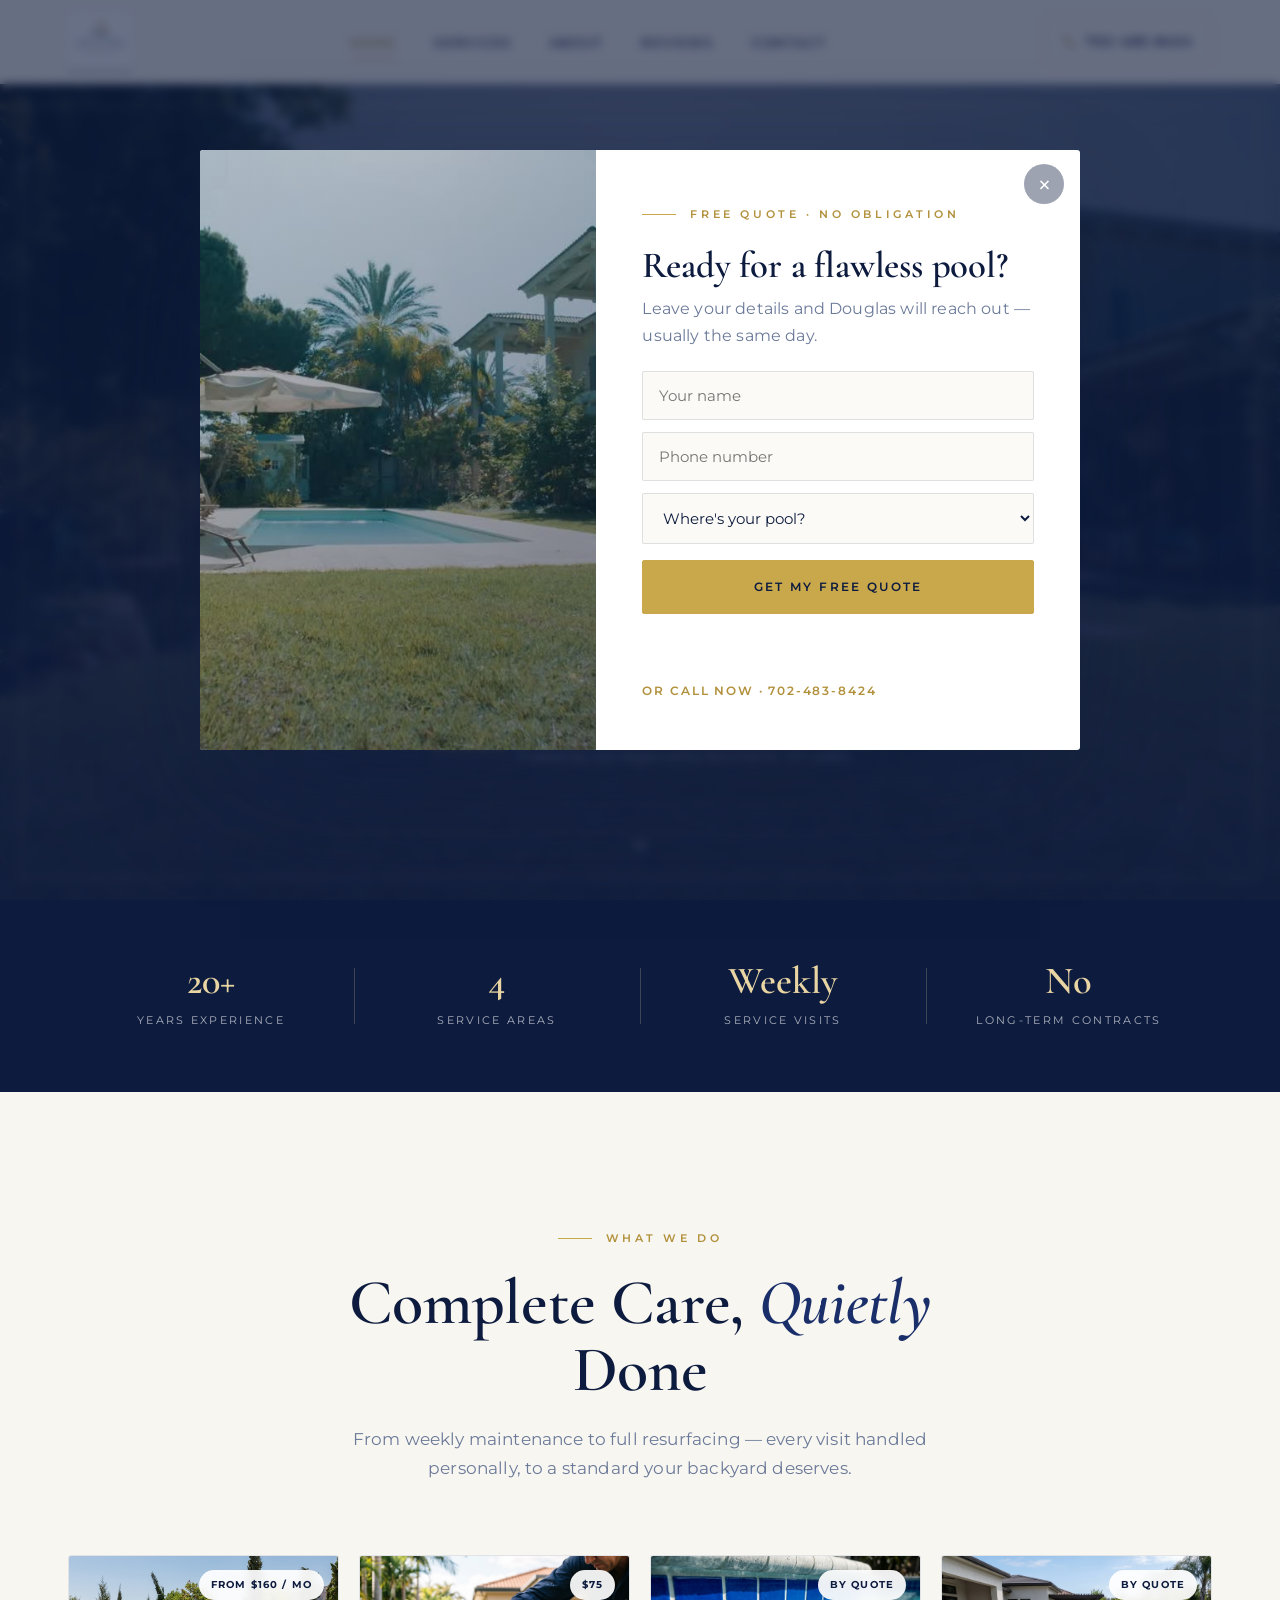
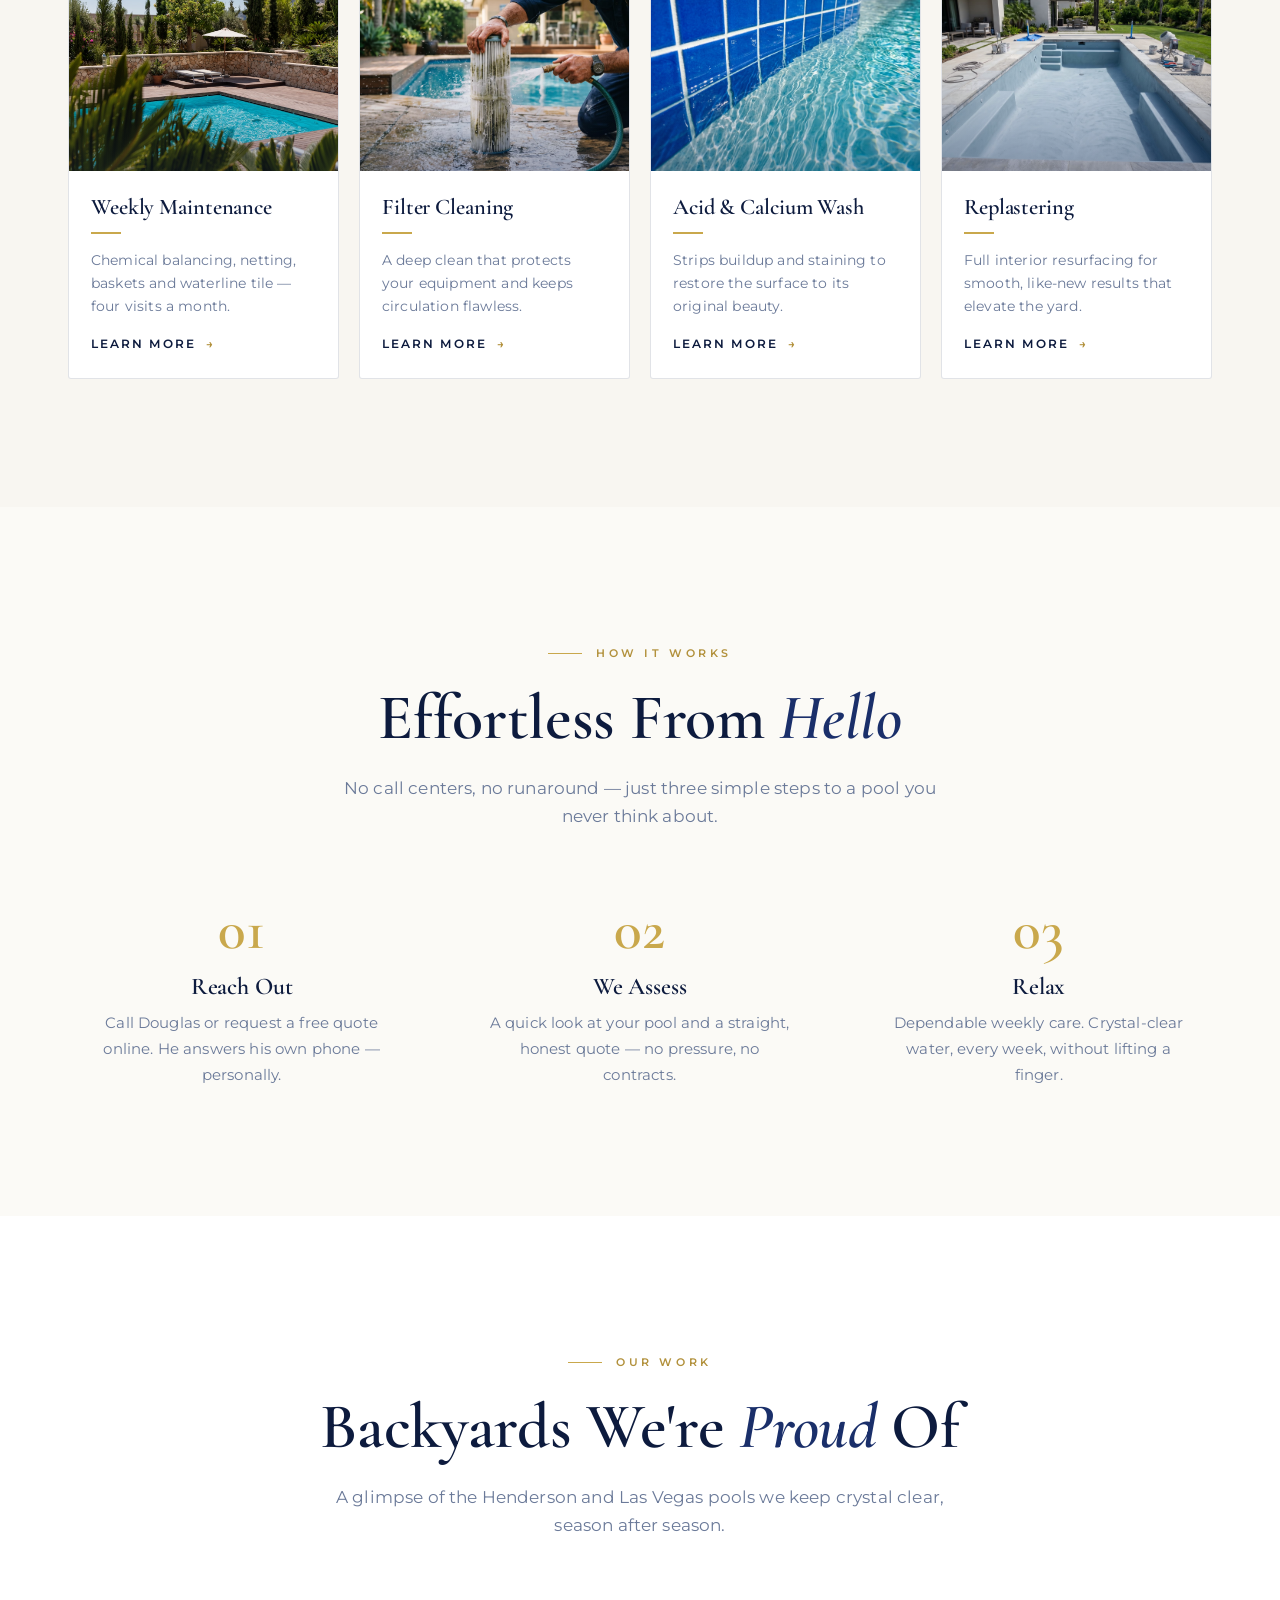
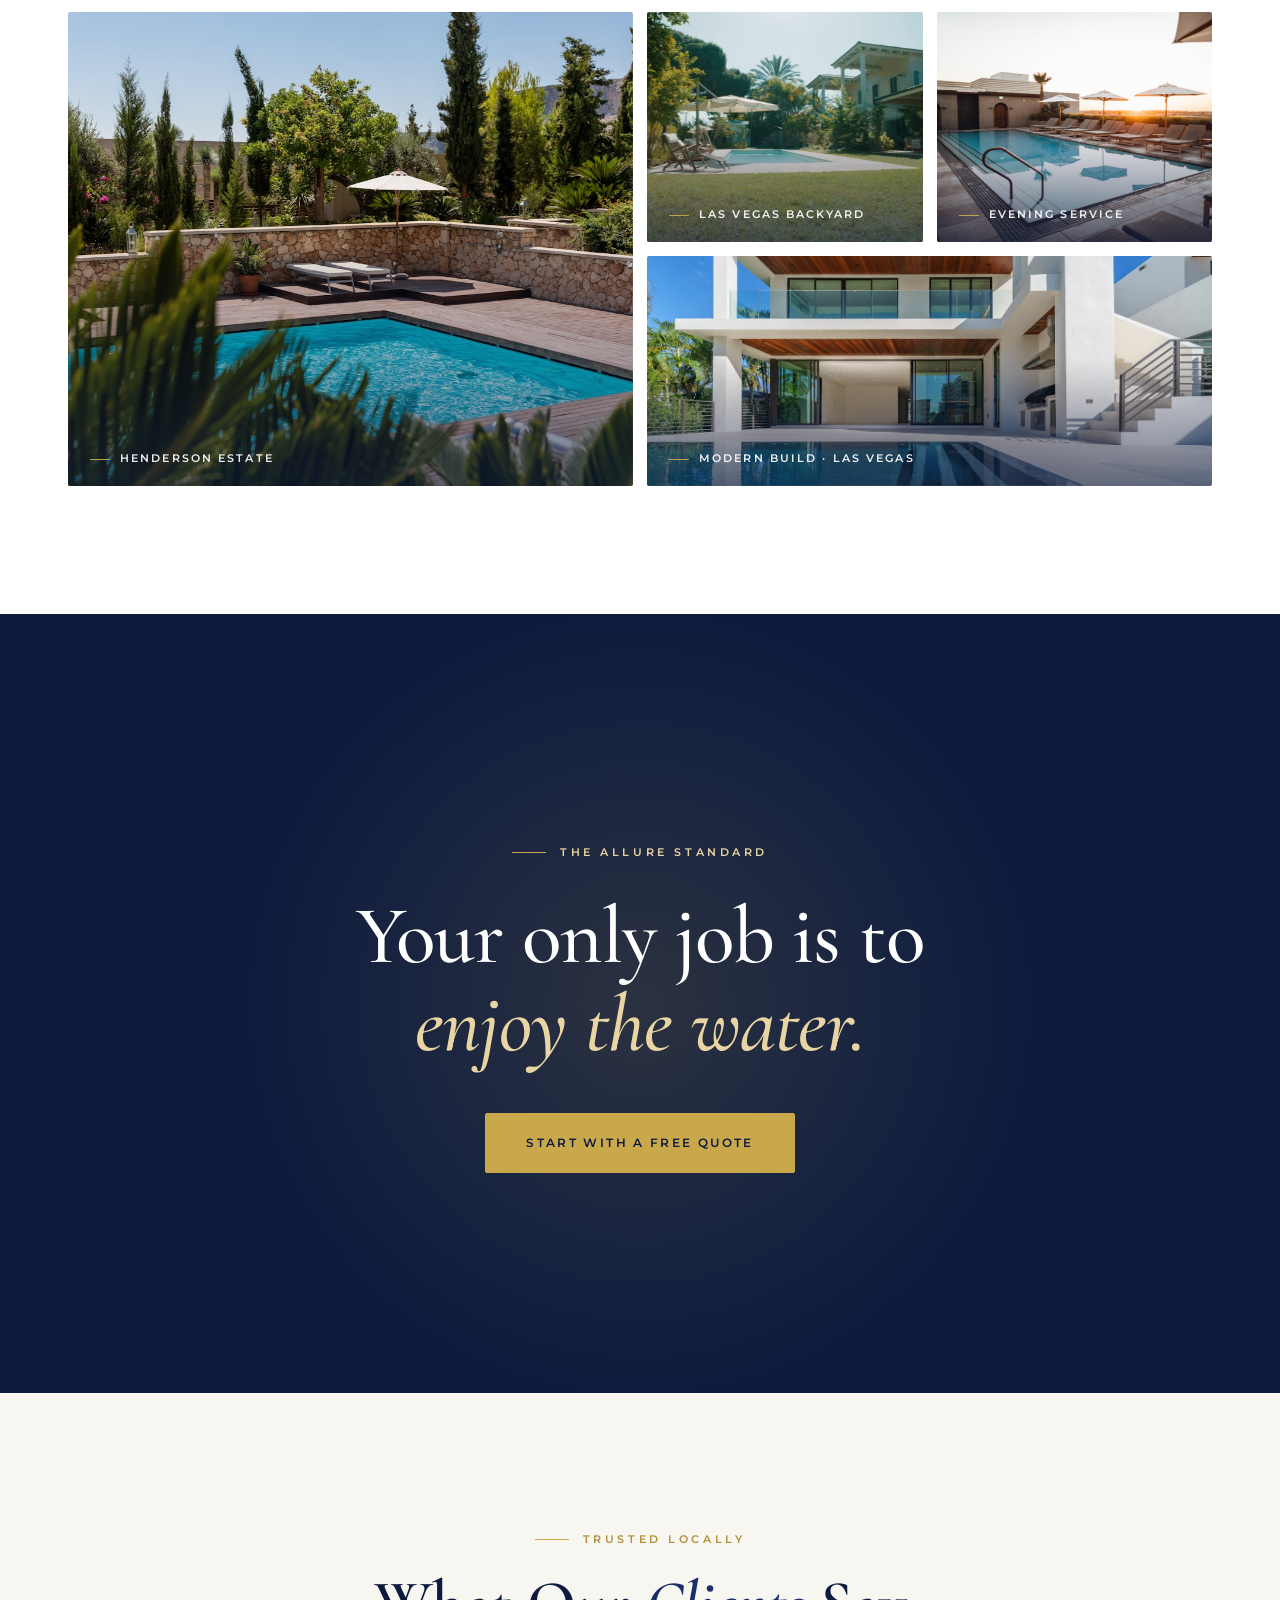
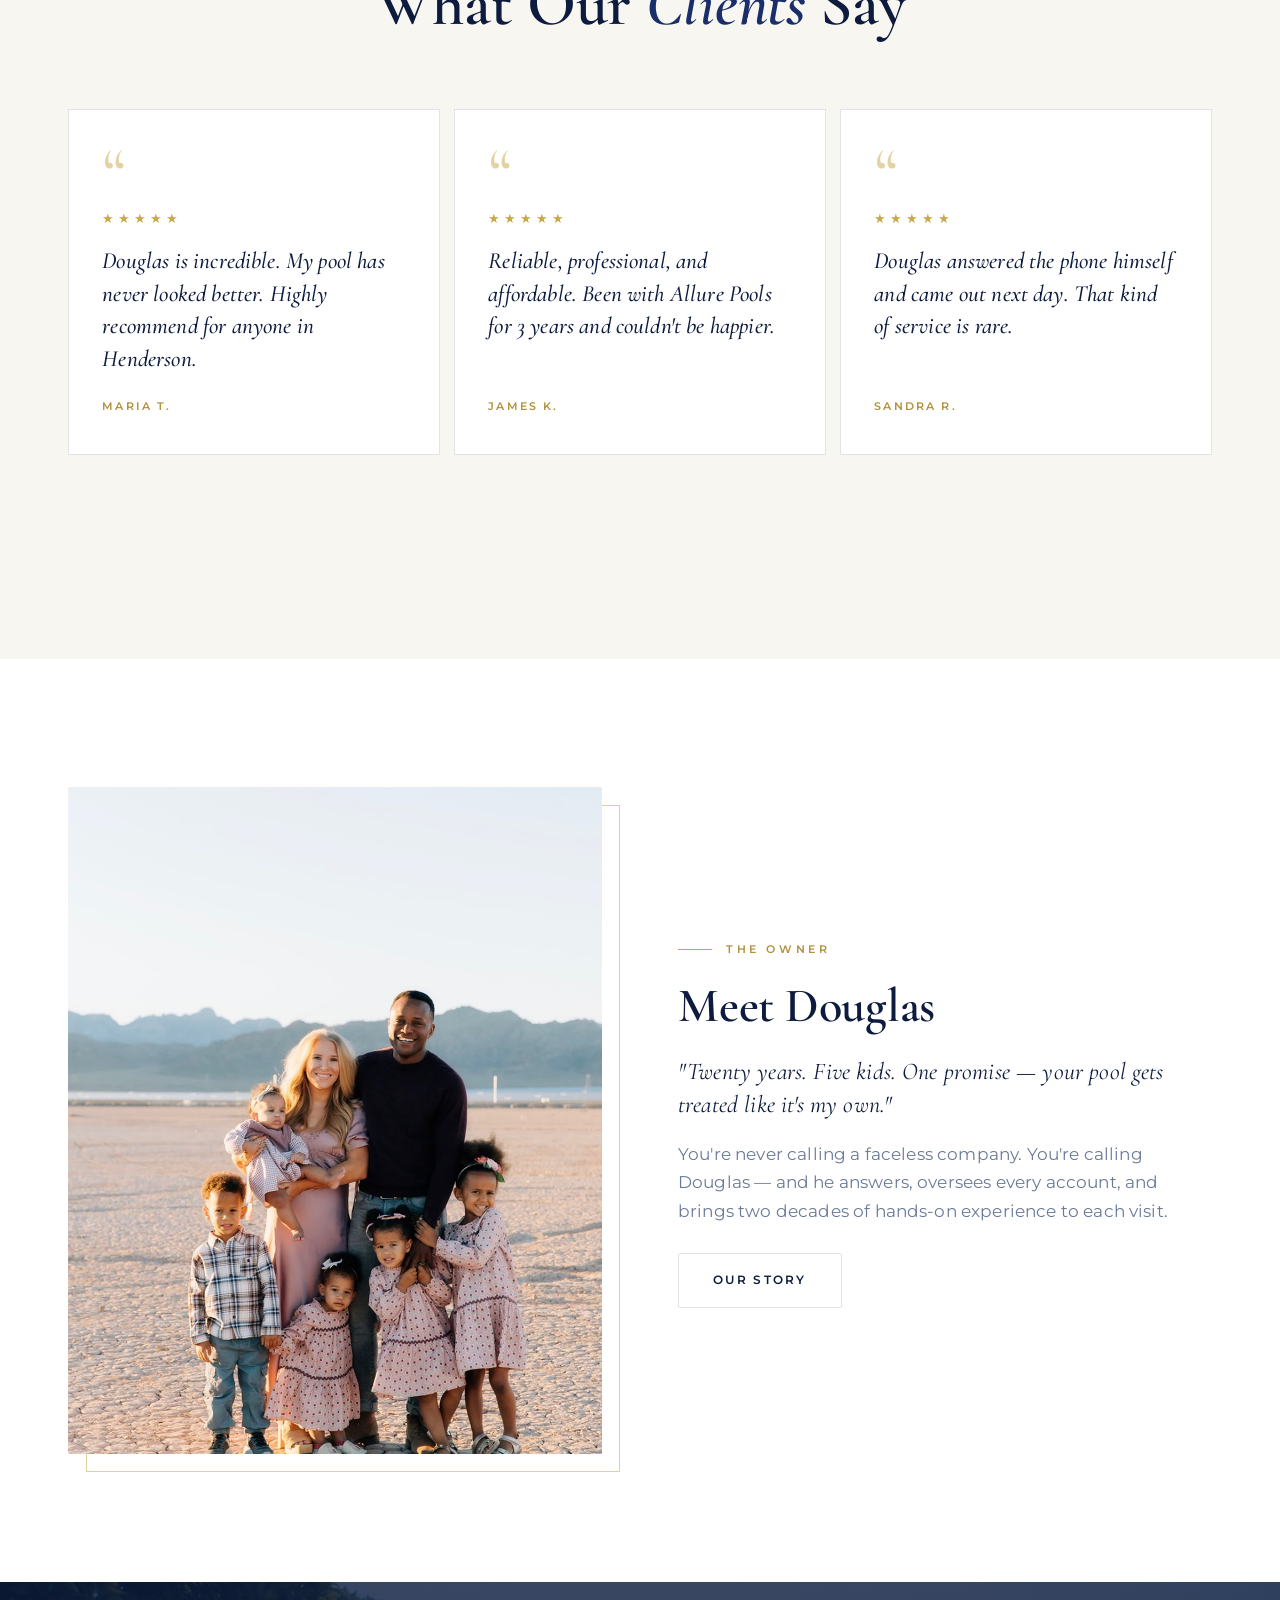
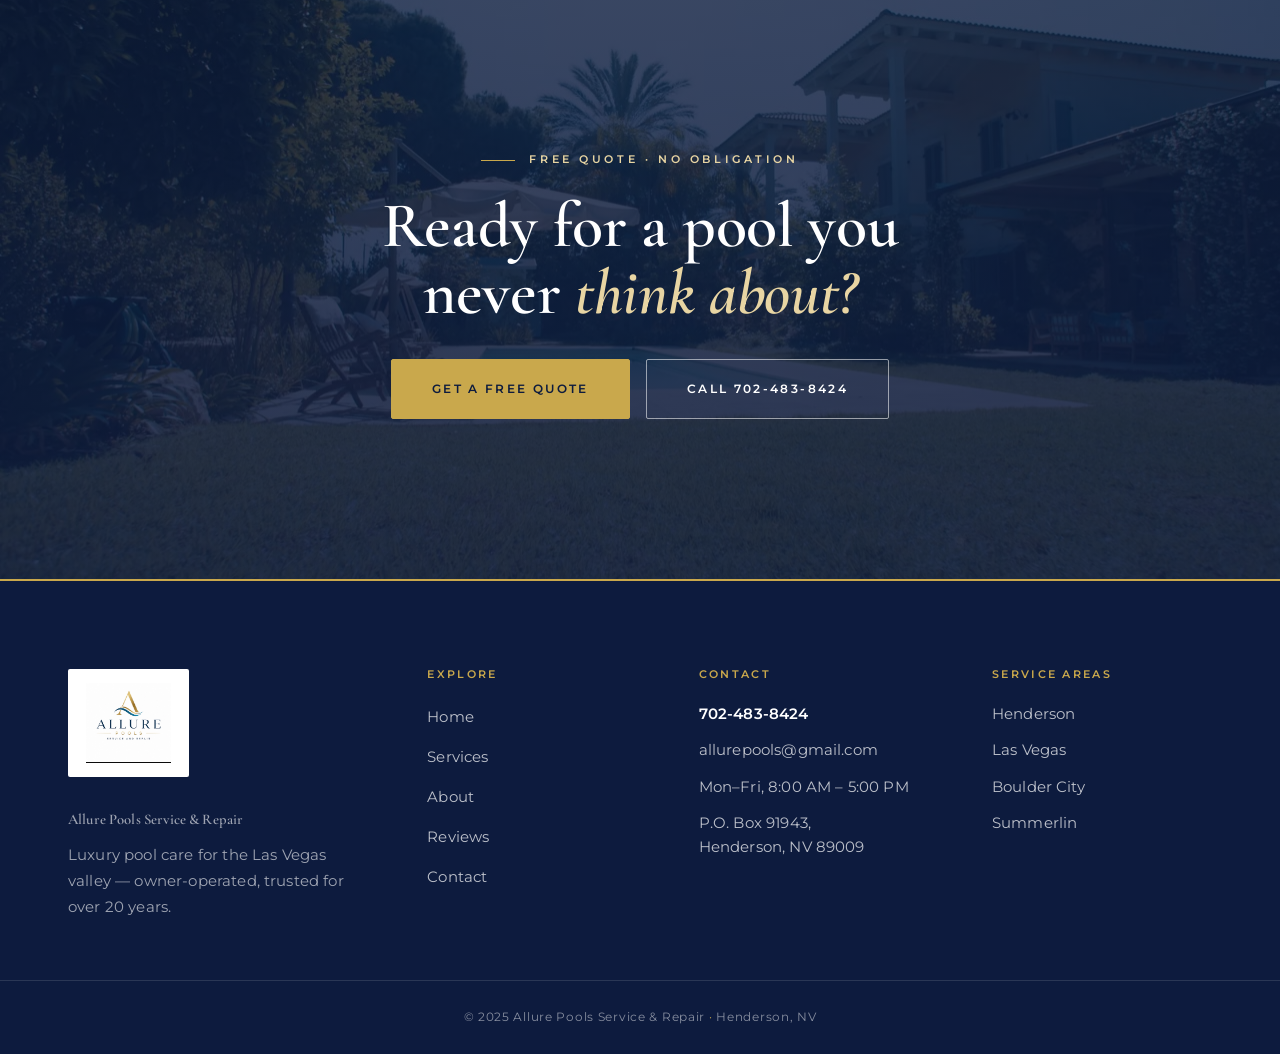
==== commit 378efdfd: "Add Douglas's real family photo to About bio and homepage Meet Douglas section" ====
--- a/index.html
+++ b/index.html
@@ -238,7 +238,7 @@
       <div class="container">
         <div class="split">
           <div class="media reveal">
-            <img src="assets/work-1.jpg" alt="Beautifully maintained residential backyard pool by Allure Pools Henderson NV">
+            <img src="assets/douglas.jpg" alt="Douglas Nandi, owner of Allure Pools, with his family" style="aspect-ratio:4/5;object-fit:cover;object-position:center 32%;">
           </div>
           <div class="reveal">
             <span class="eyebrow">The Owner</span>
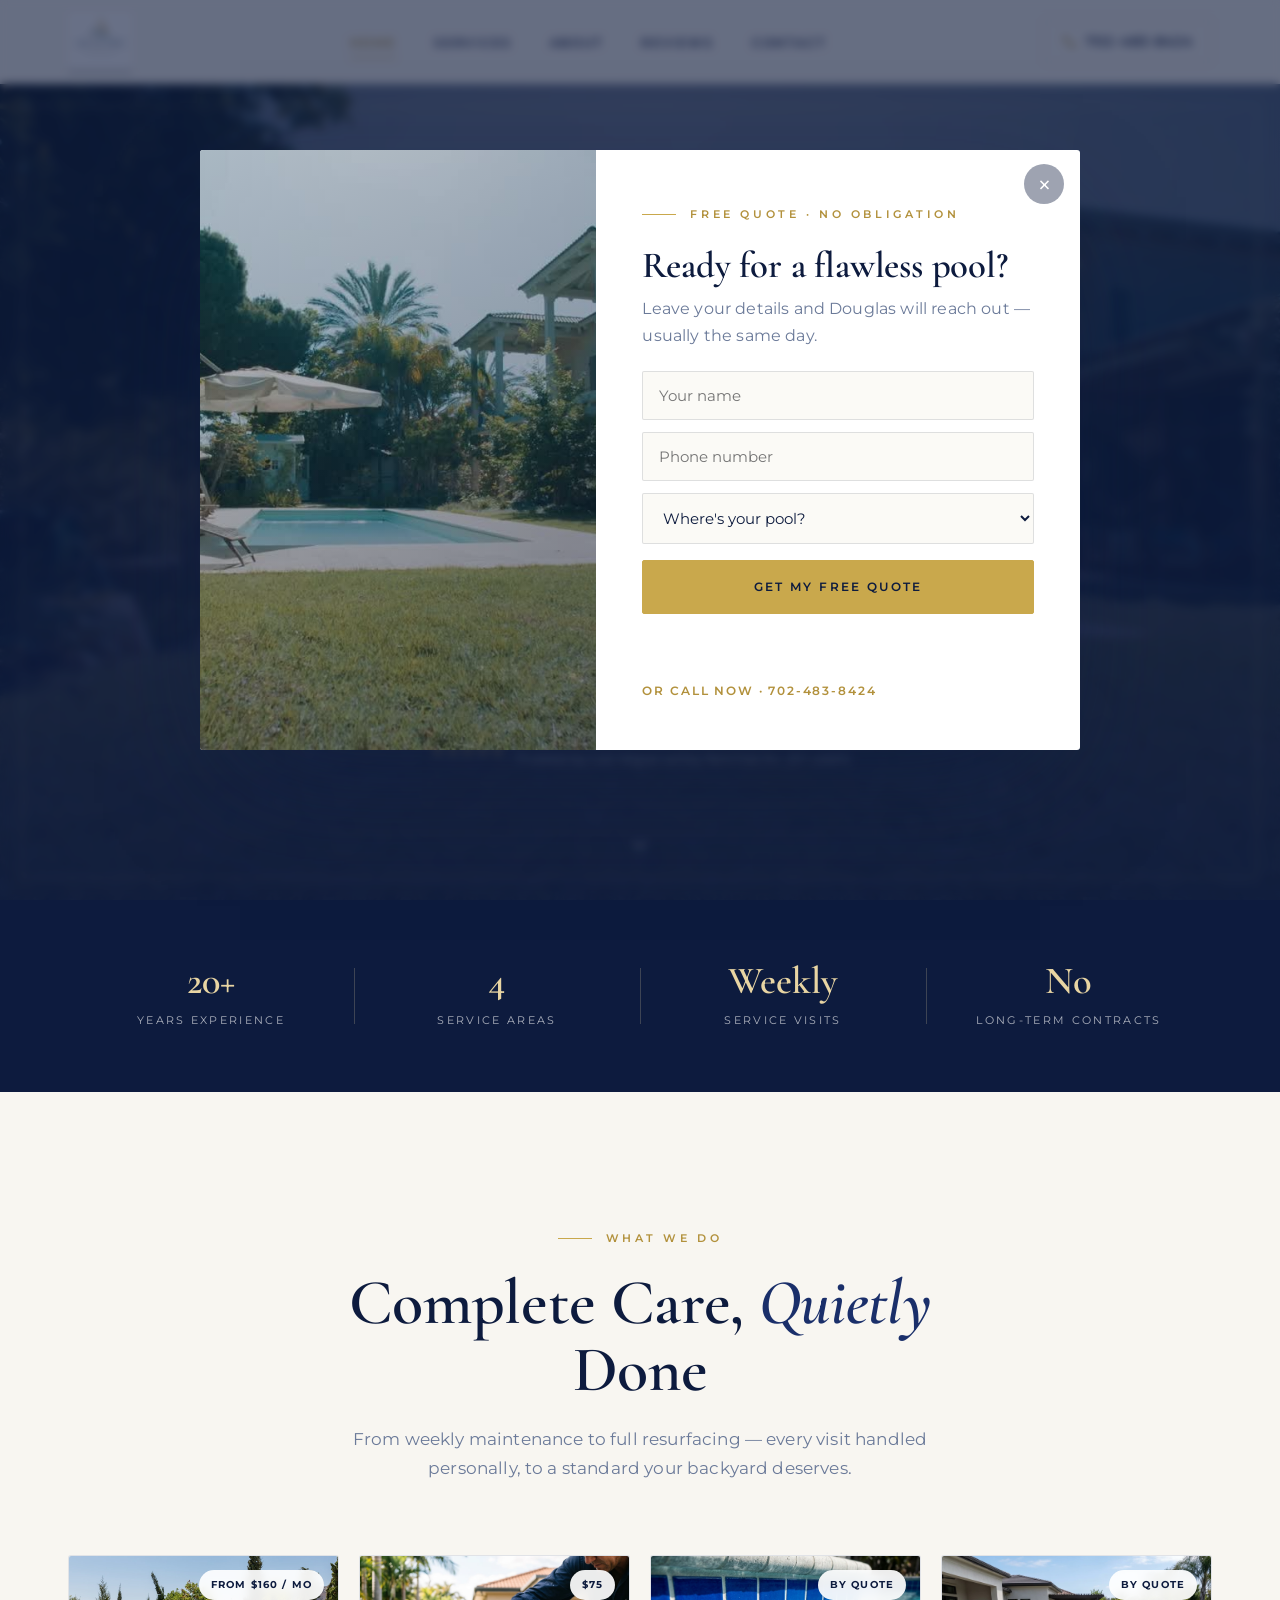
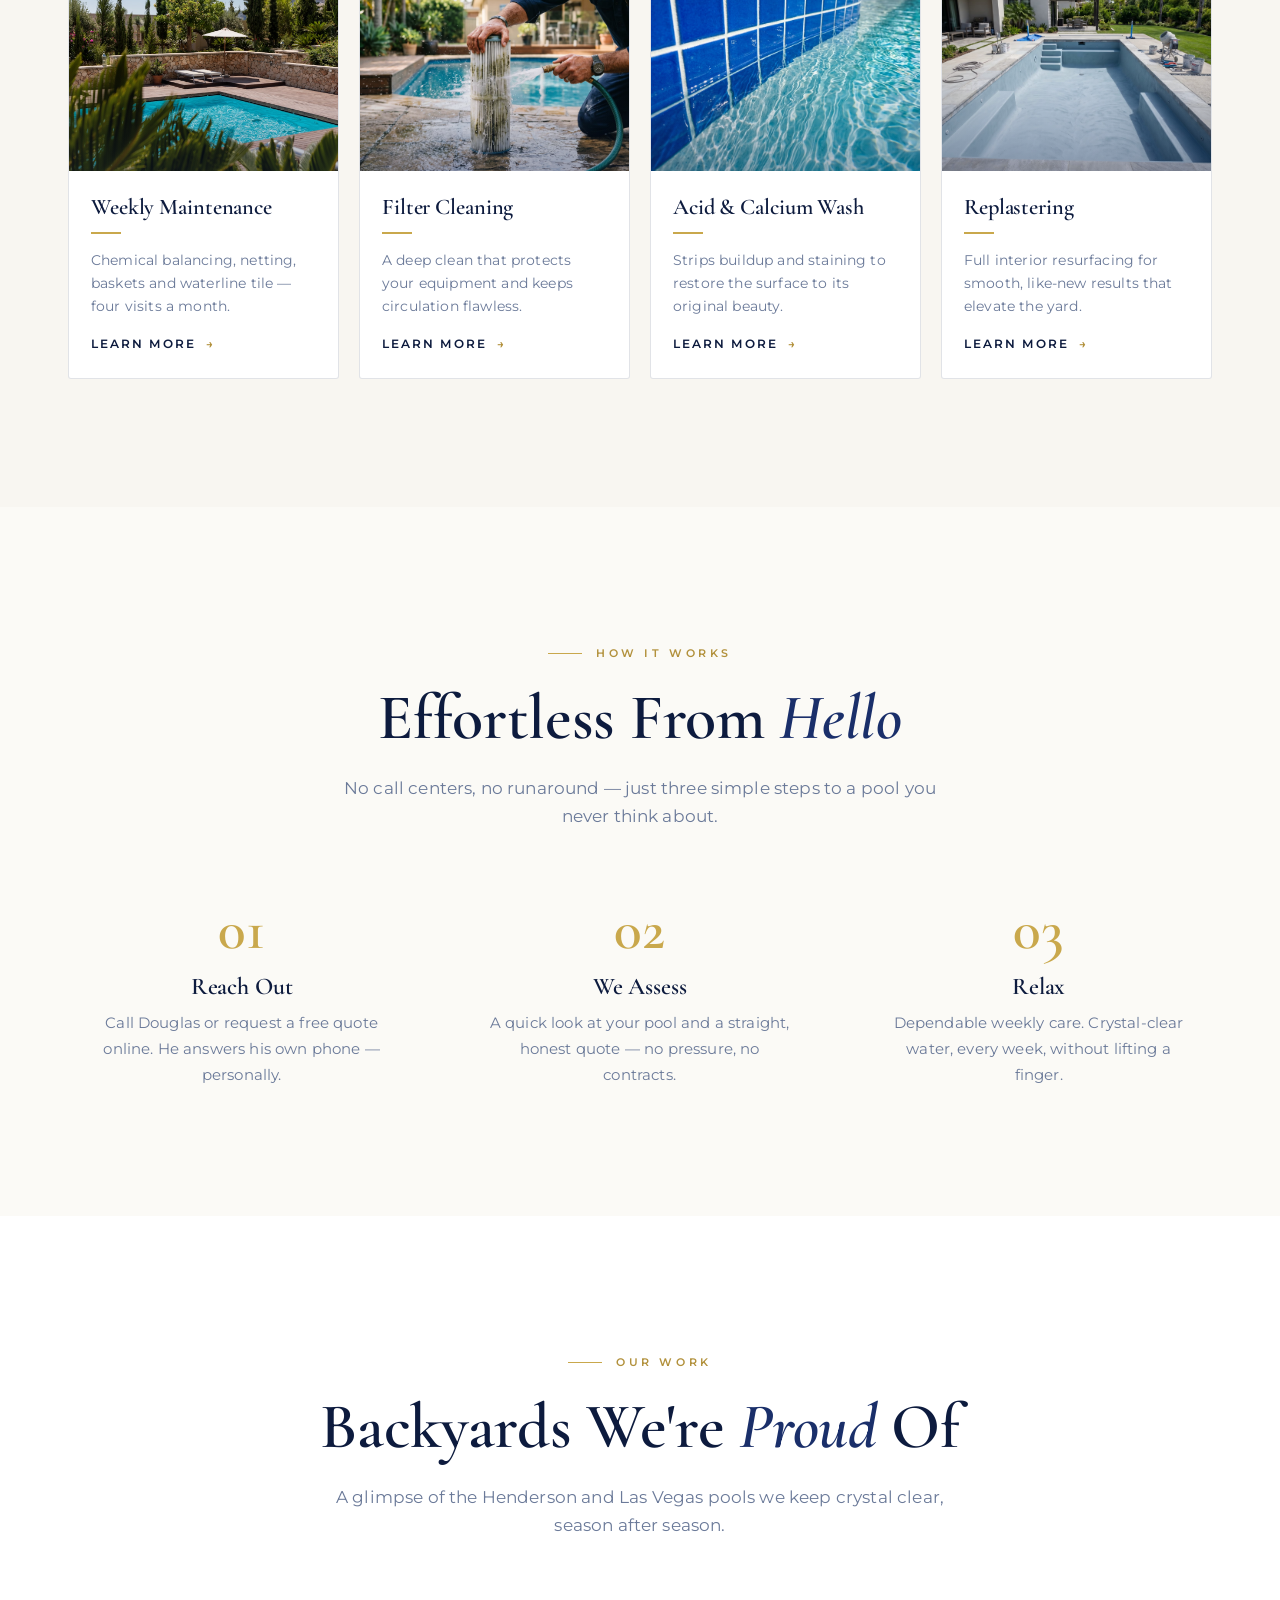
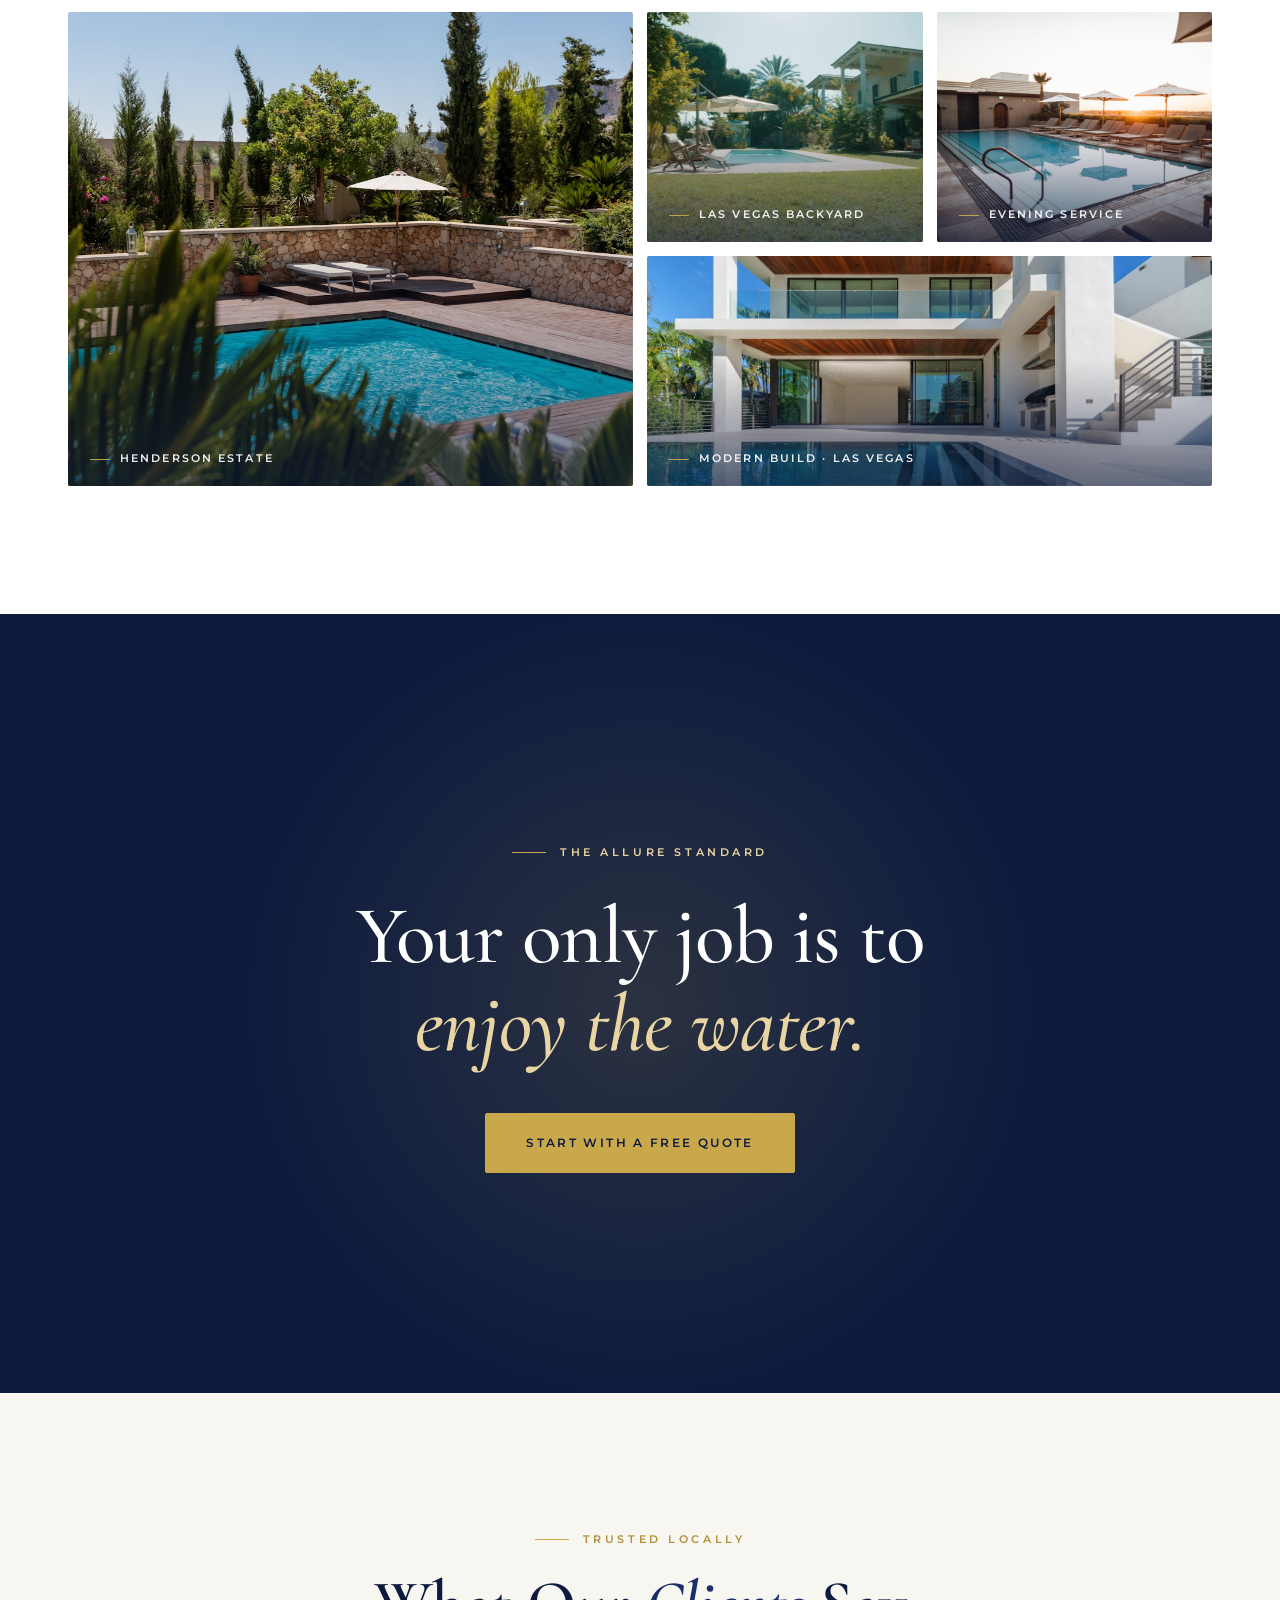
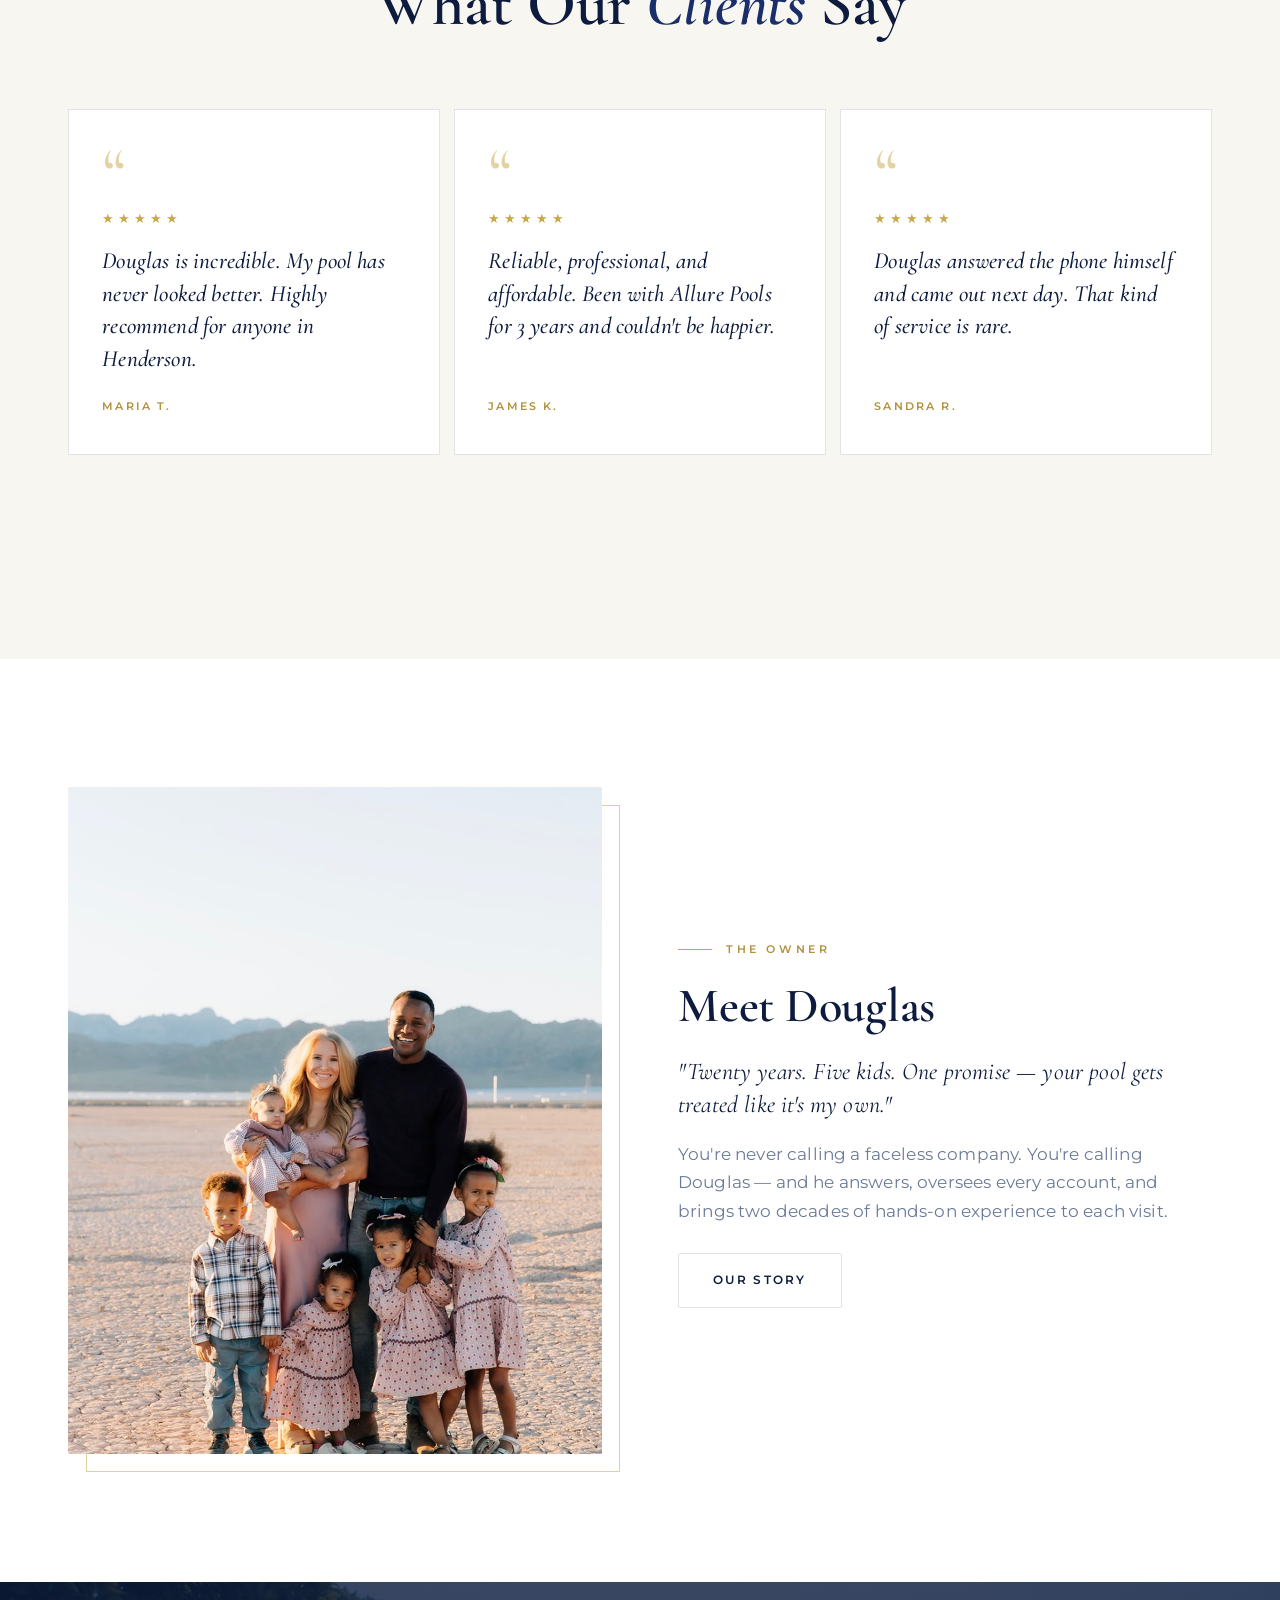
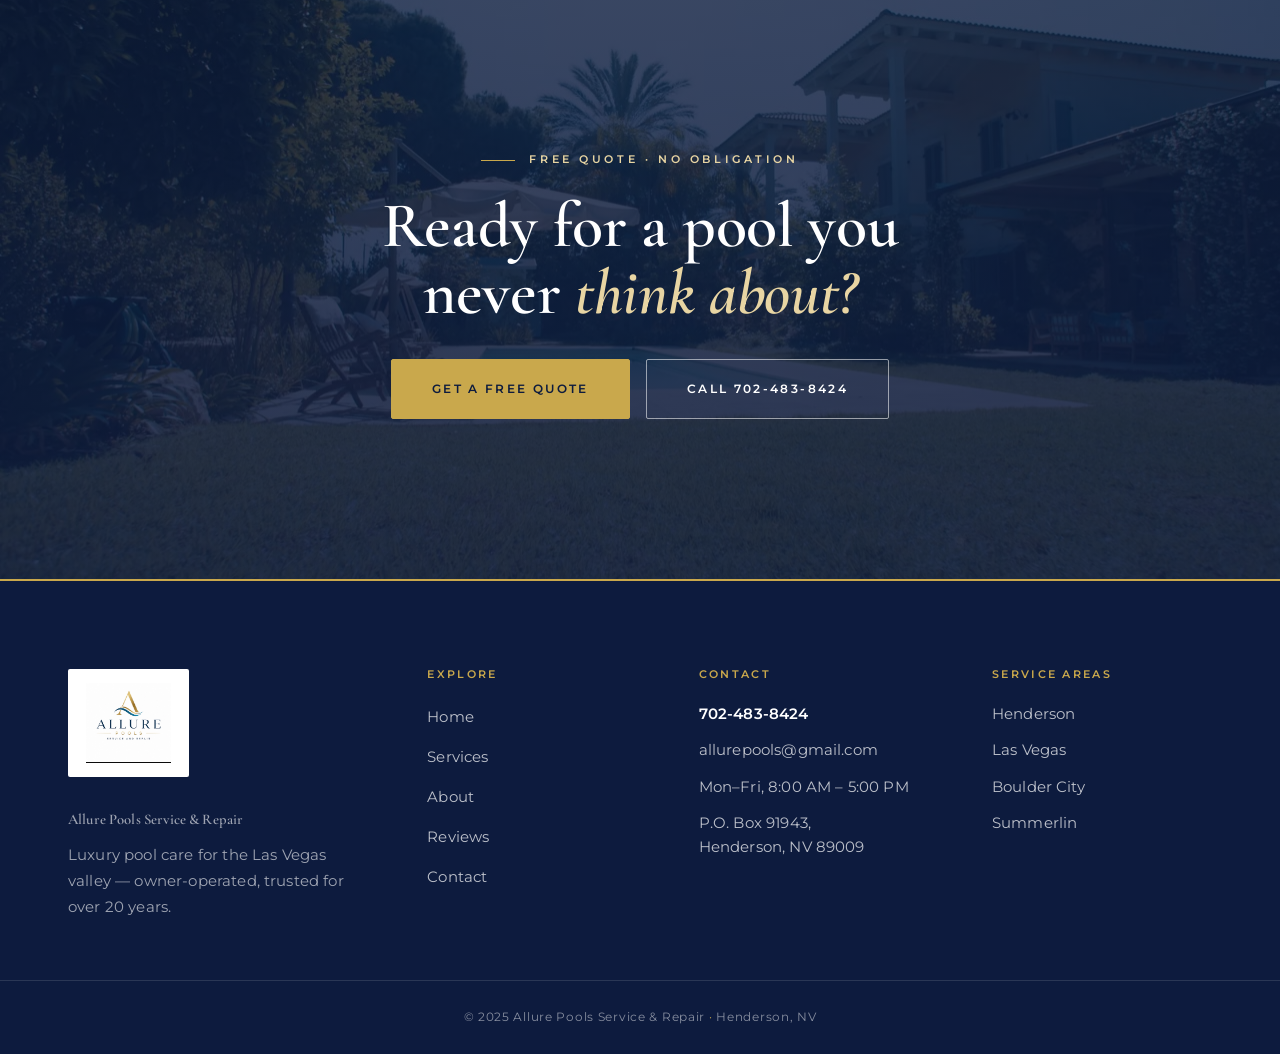
==== commit ae90f9e8: "Hero: replace 'Las Vegas Premier Pool Service' with the business name as the H1" ====
--- a/index.html
+++ b/index.html
@@ -106,9 +106,9 @@
         <source src="assets/pool-hero.mp4" type="video/mp4">
       </video>
       <div class="container hero-content">
-        <span class="eyebrow">Allure Pools · Service &amp; Repair</span>
-        <h1>Las Vegas's Premier<br><em>Pool Service</em></h1>
-        <p class="subhead">Allure Pools Service &amp; Repair — owner-operated, resort-level care for Henderson, Las Vegas, Summerlin &amp; Boulder City, trusted for more than twenty years.</p>
+        <span class="eyebrow">Henderson · Las Vegas · Summerlin · Boulder City</span>
+        <h1>Allure Pools<br><em>Service &amp; Repair</em></h1>
+        <p class="subhead">Owner-operated, resort-level pool care for the Las Vegas valley — trusted for more than twenty years.</p>
         <div class="hero-ctas">
           <a href="/contact" class="btn btn-primary btn-lg">Request a Free Quote</a>
           <a href="tel:+17024838424" class="btn btn-outline-white btn-lg">Call Douglas Today</a>
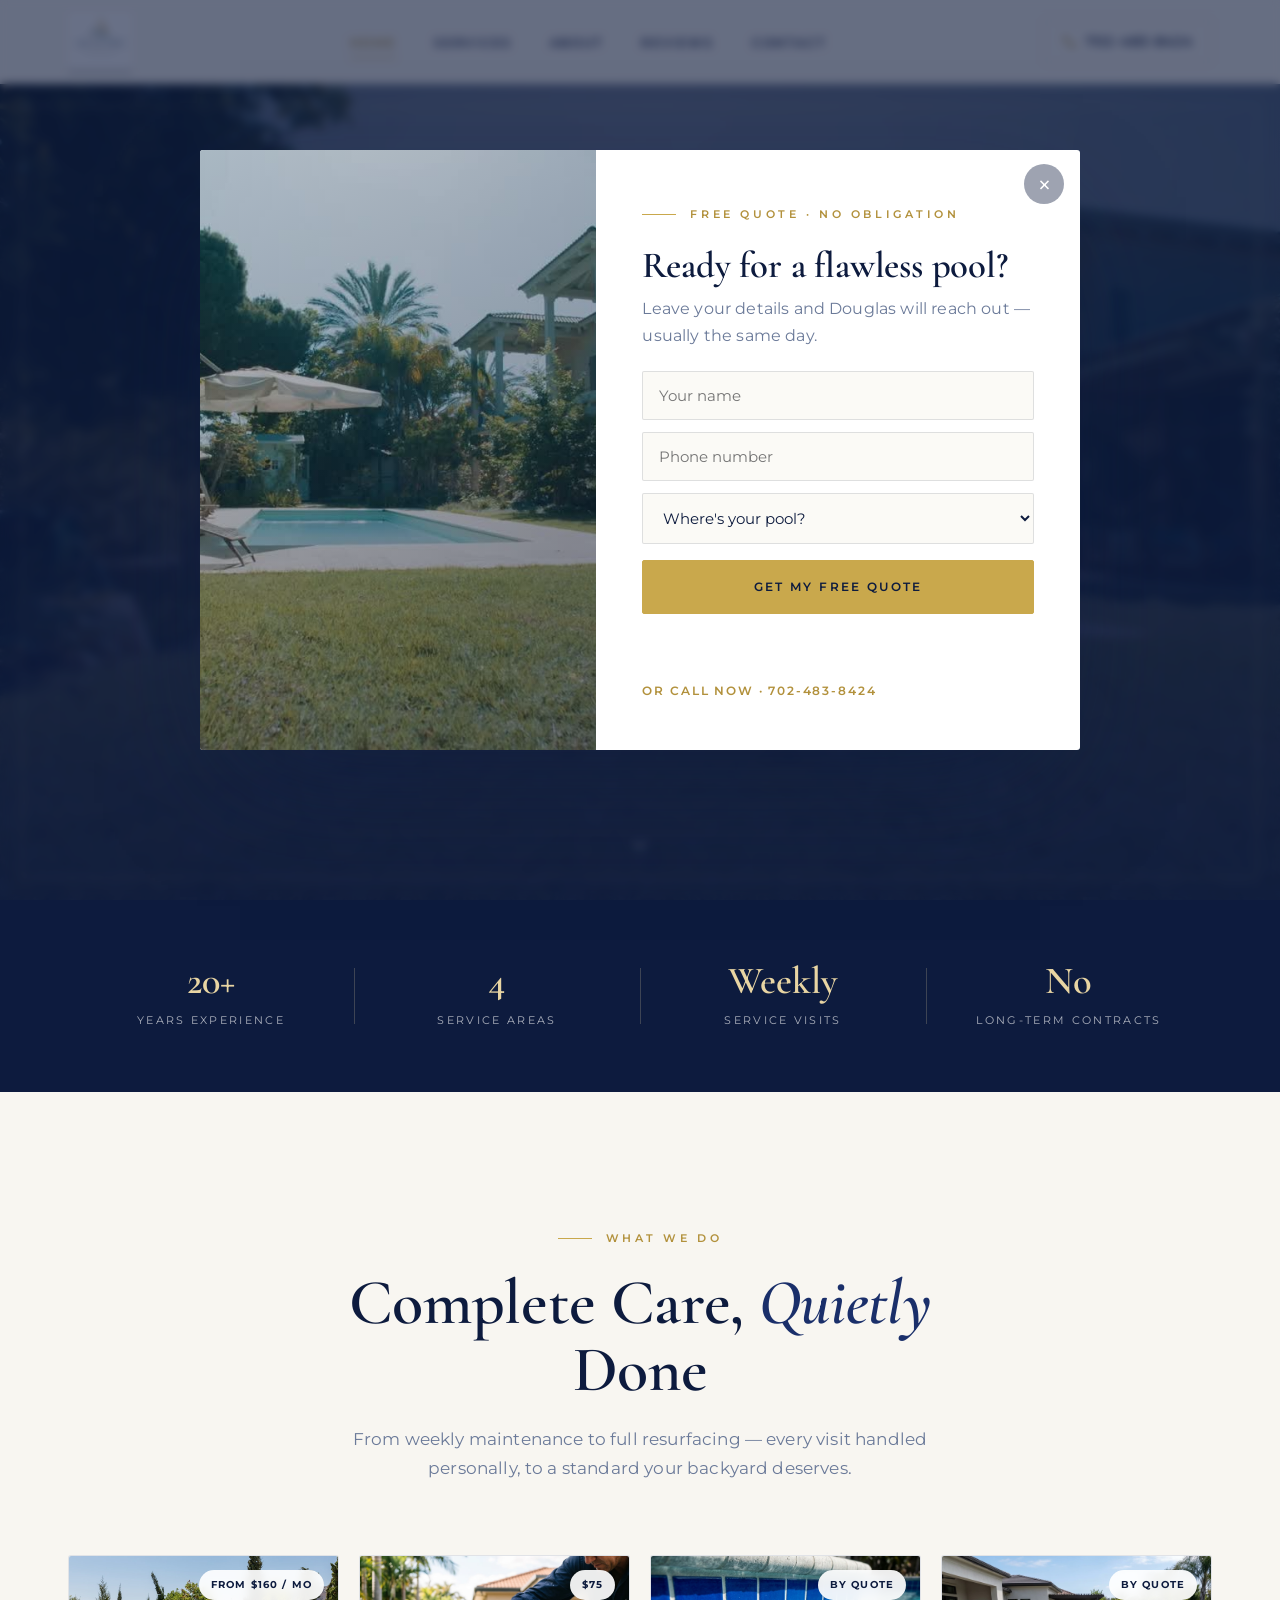
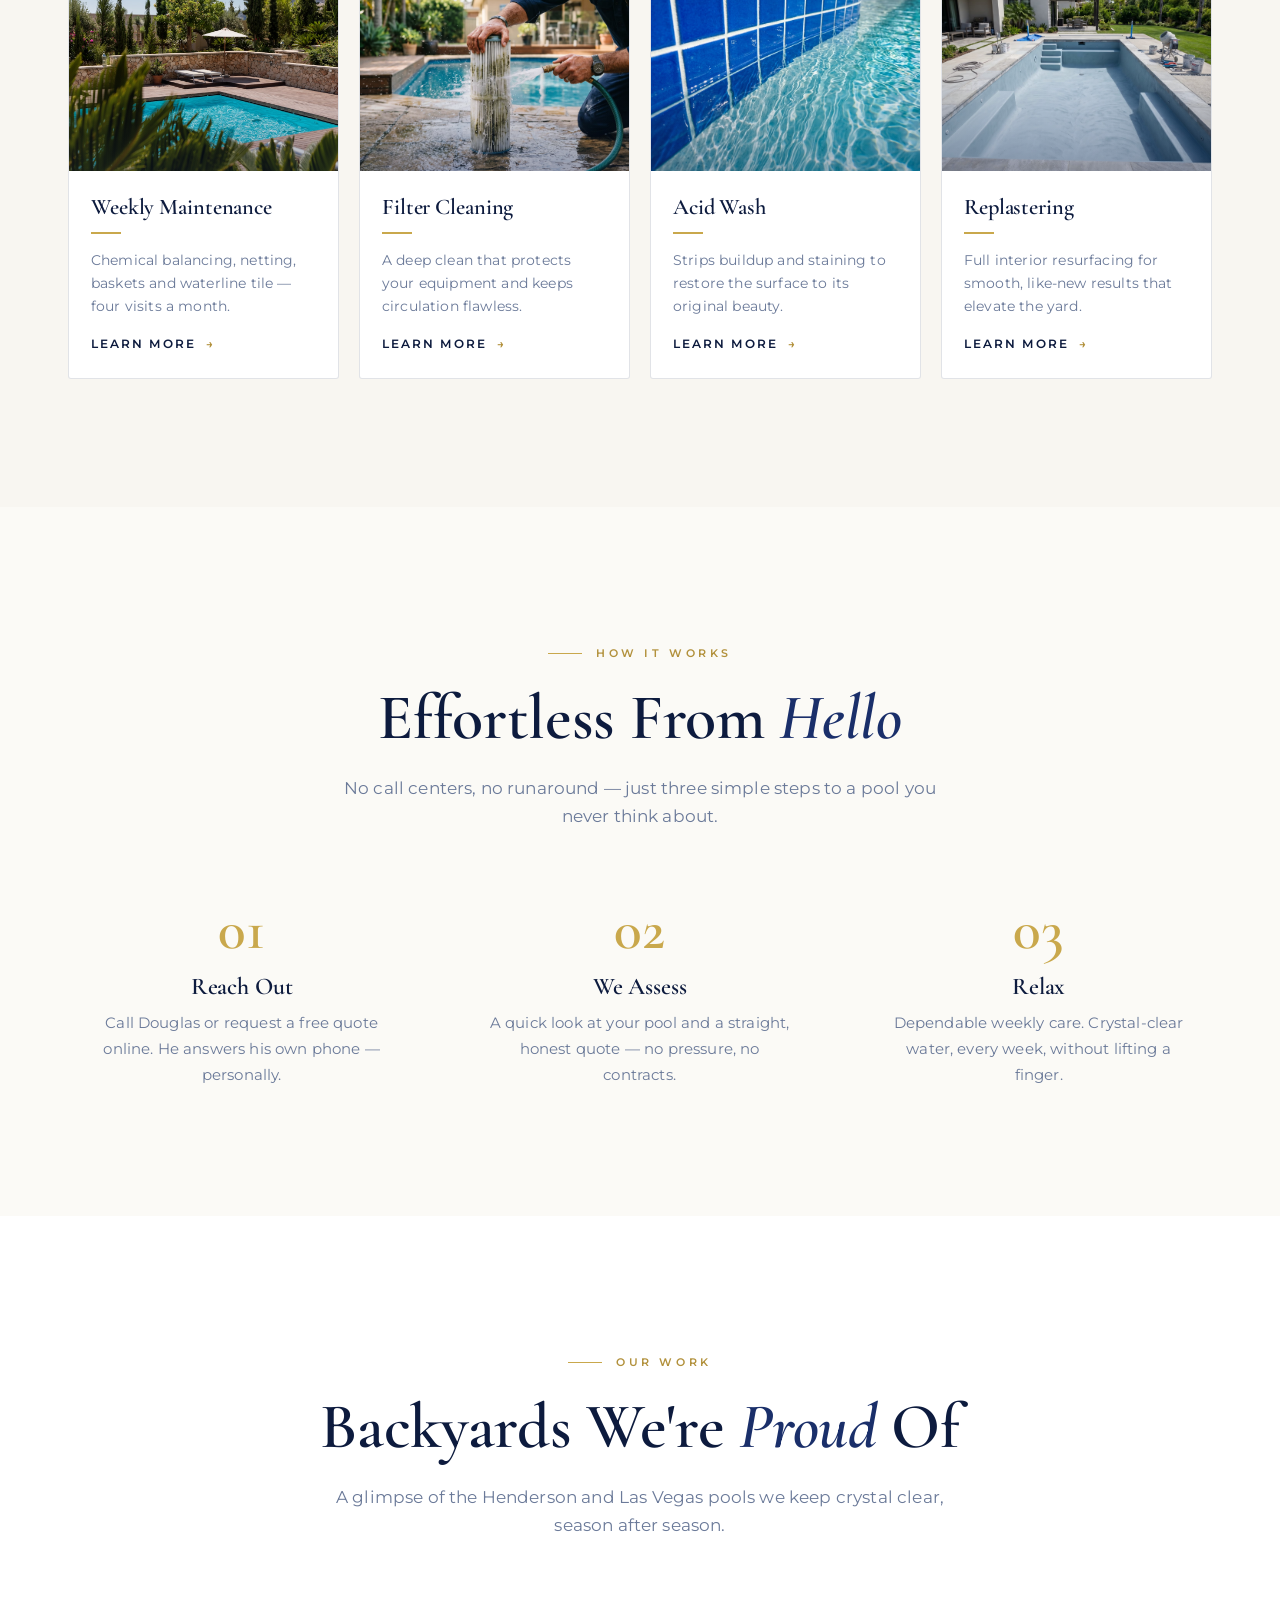
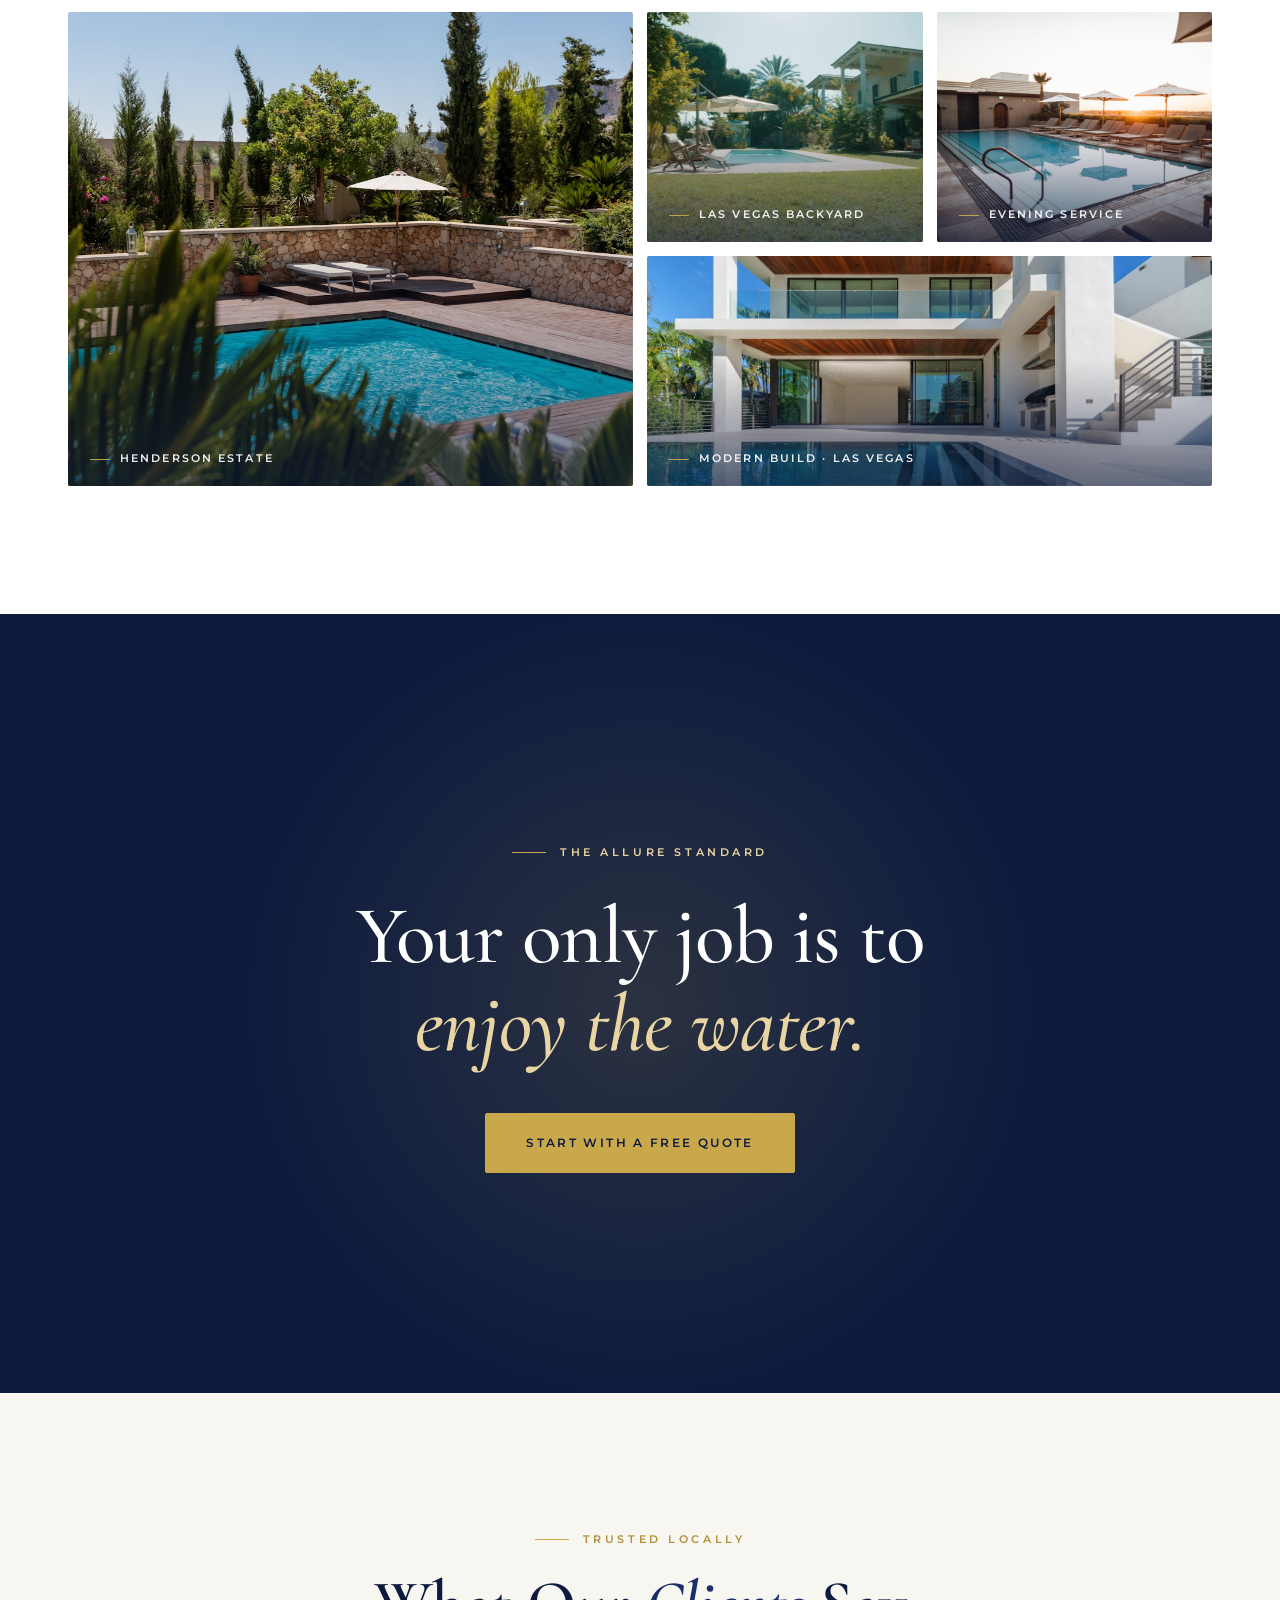
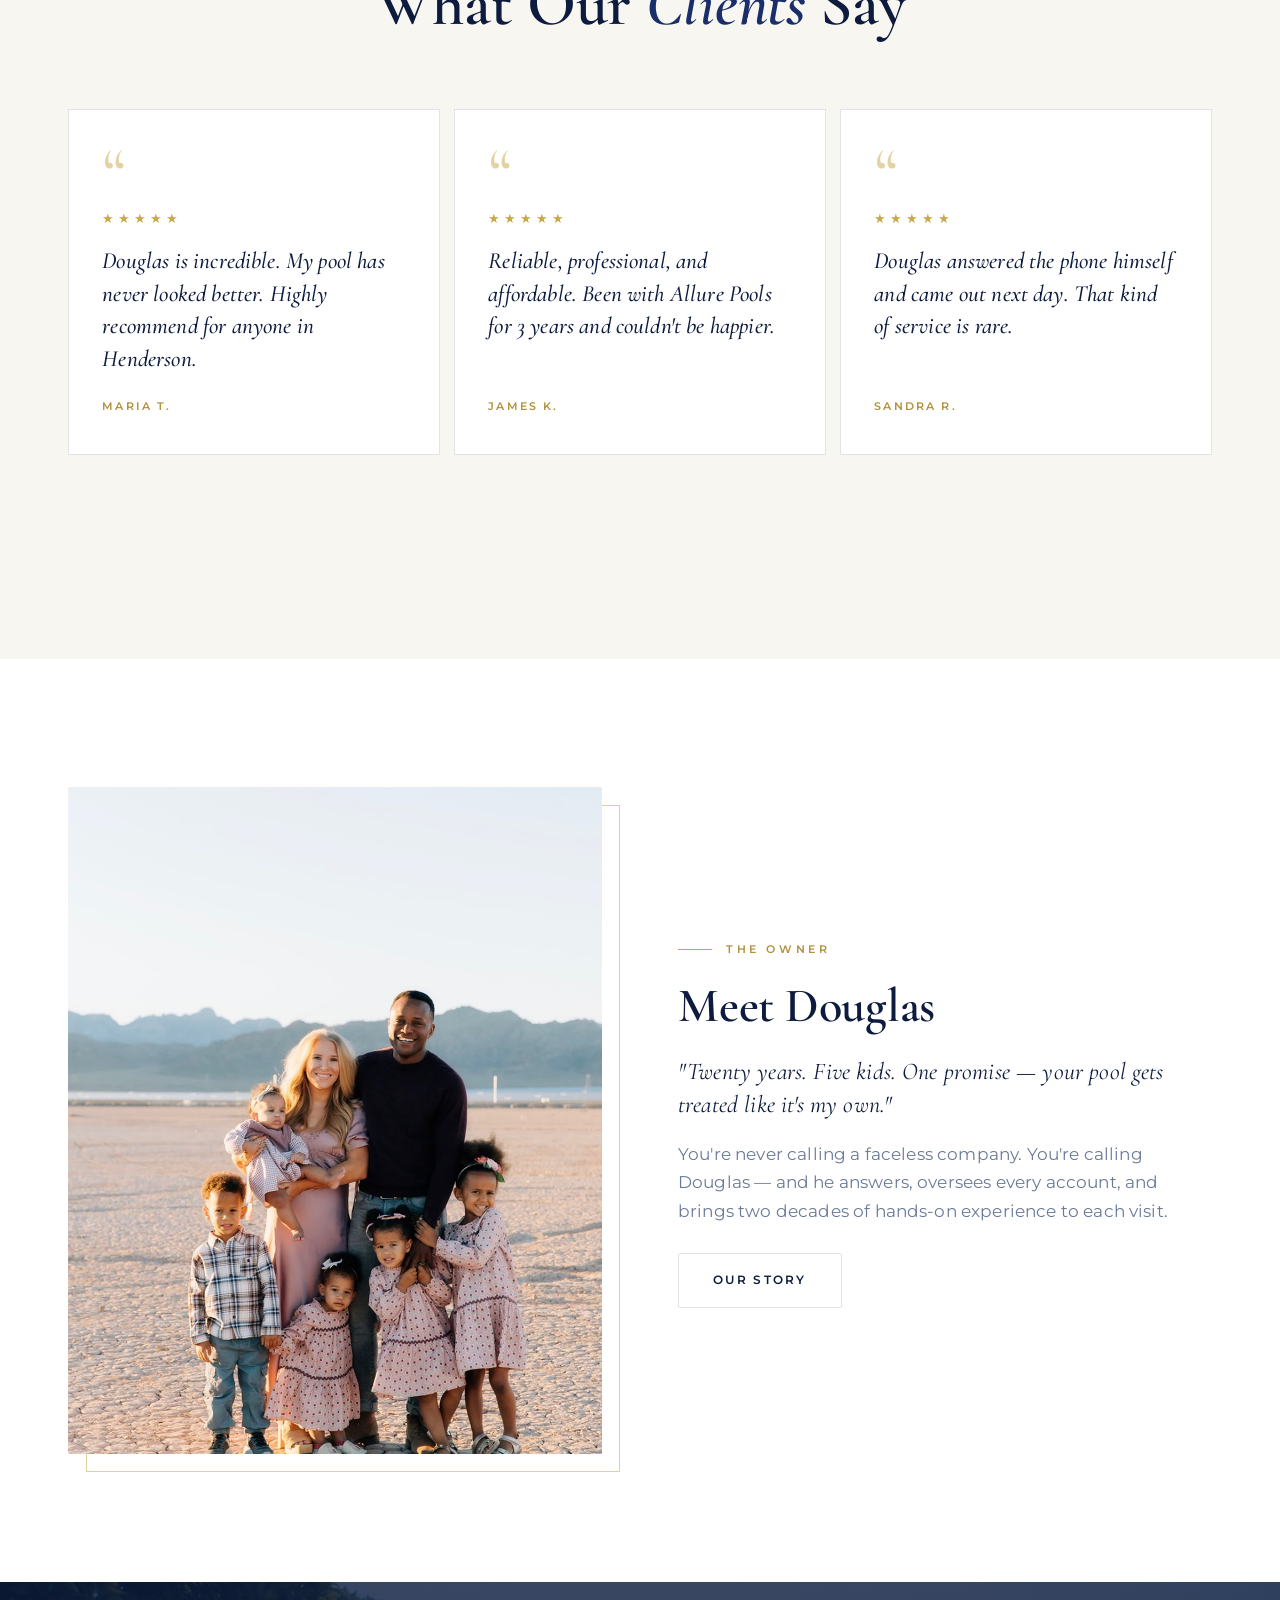
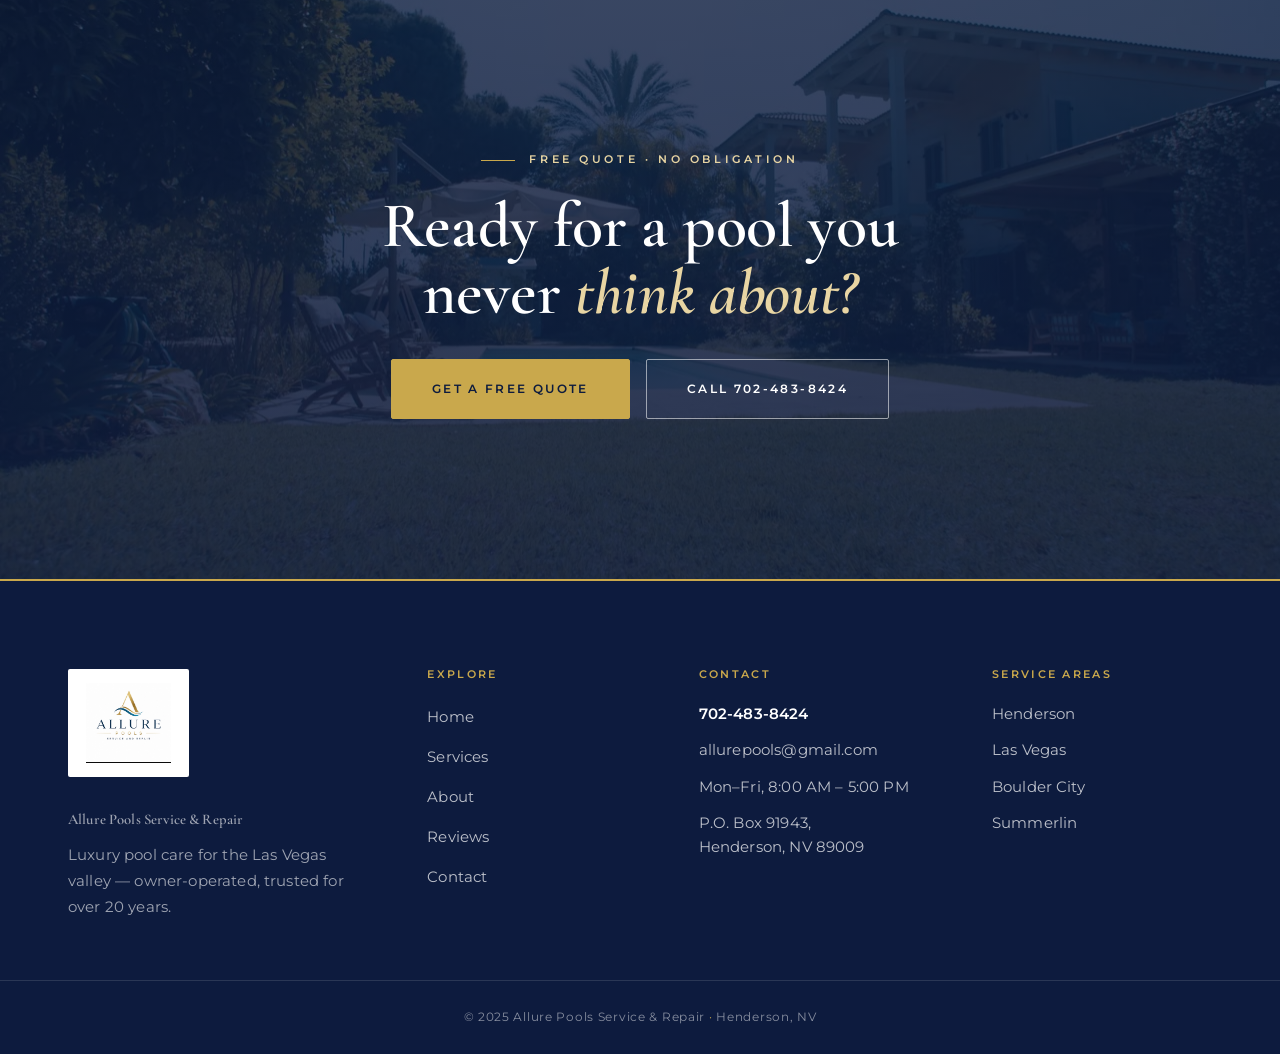
==== commit b38453f5: "Rename service to 'Acid Wash' (services heading, card, contact option, schema)" ====
--- a/index.html
+++ b/index.html
@@ -61,7 +61,7 @@
       "itemListElement": [
         { "@type": "Offer", "price": "160", "priceCurrency": "USD", "itemOffered": { "@type": "Service", "name": "Weekly Pool Maintenance" } },
         { "@type": "Offer", "price": "75", "priceCurrency": "USD", "itemOffered": { "@type": "Service", "name": "Filter Cleaning" } },
-        { "@type": "Offer", "itemOffered": { "@type": "Service", "name": "Acid &amp; Calcium Wash" } },
+        { "@type": "Offer", "itemOffered": { "@type": "Service", "name": "Acid Wash" } },
         { "@type": "Offer", "itemOffered": { "@type": "Service", "name": "Pool Replastering" } }
       ]
     },
@@ -150,8 +150,8 @@
             <div class="svc-card__body"><h3>Filter Cleaning</h3><div class="svc-card__rule"></div><p>A deep clean that protects your equipment and keeps circulation flawless.</p><span class="card-link">Learn more</span></div>
           </a>
           <a class="svc-card reveal" href="/services">
-            <div class="svc-card__media"><img src="assets/svc-acid.jpg" alt="Glossy clean blue waterline tile after Allure Pools acid and calcium wash" loading="lazy"><span class="svc-card__price">By Quote</span><span class="svc-card__view">View service</span></div>
-            <div class="svc-card__body"><h3>Acid &amp; Calcium Wash</h3><div class="svc-card__rule"></div><p>Strips buildup and staining to restore the surface to its original beauty.</p><span class="card-link">Learn more</span></div>
+            <div class="svc-card__media"><img src="assets/svc-acid.jpg" alt="Glossy clean blue waterline tile after Allure Pools acid wash" loading="lazy"><span class="svc-card__price">By Quote</span><span class="svc-card__view">View service</span></div>
+            <div class="svc-card__body"><h3>Acid Wash</h3><div class="svc-card__rule"></div><p>Strips buildup and staining to restore the surface to its original beauty.</p><span class="card-link">Learn more</span></div>
           </a>
           <a class="svc-card reveal" href="/services">
             <div class="svc-card__media"><img src="assets/svc-replaster.jpg" alt="Drained pool being resurfaced with fresh plaster — Allure Pools replastering" loading="lazy"><span class="svc-card__price">By Quote</span><span class="svc-card__view">View service</span></div>
--- a/styles.css
+++ b/styles.css
@@ -977,13 +977,6 @@
 /* footer business name */
 .footer-name { font-family: var(--font-display); font-size: 1.35rem; font-weight: 600; color: #fff; margin-bottom: 10px; letter-spacing: 0.01em; }
 
-/* enlarge the business name in the hero so it reads clearly */
-.hero .eyebrow {
-  font-size: clamp(1rem, 2.6vw, 1.5rem);
-  letter-spacing: 0.14em;
-  font-weight: 700;
-  margin-bottom: 26px;
-  color: var(--gold-light);
-}
-.hero .eyebrow::before, .hero .eyebrow::after { width: 28px; }
-@media (max-width: 560px) { .hero .eyebrow { font-size: 1.05rem; gap: 10px; } .hero .eyebrow::before, .hero .eyebrow::after { width: 18px; } }
+/* hero kicker (cities) — small, gold-light */
+.hero .eyebrow { color: var(--gold-light); font-size: clamp(0.9rem, 1.9vw, 1.15rem); letter-spacing: 0.18em; }
+@media (max-width: 560px) { .hero .eyebrow { gap: 8px; font-size: 0.8rem; letter-spacing: 0.12em; } .hero .eyebrow::before, .hero .eyebrow::after { width: 14px; } }
